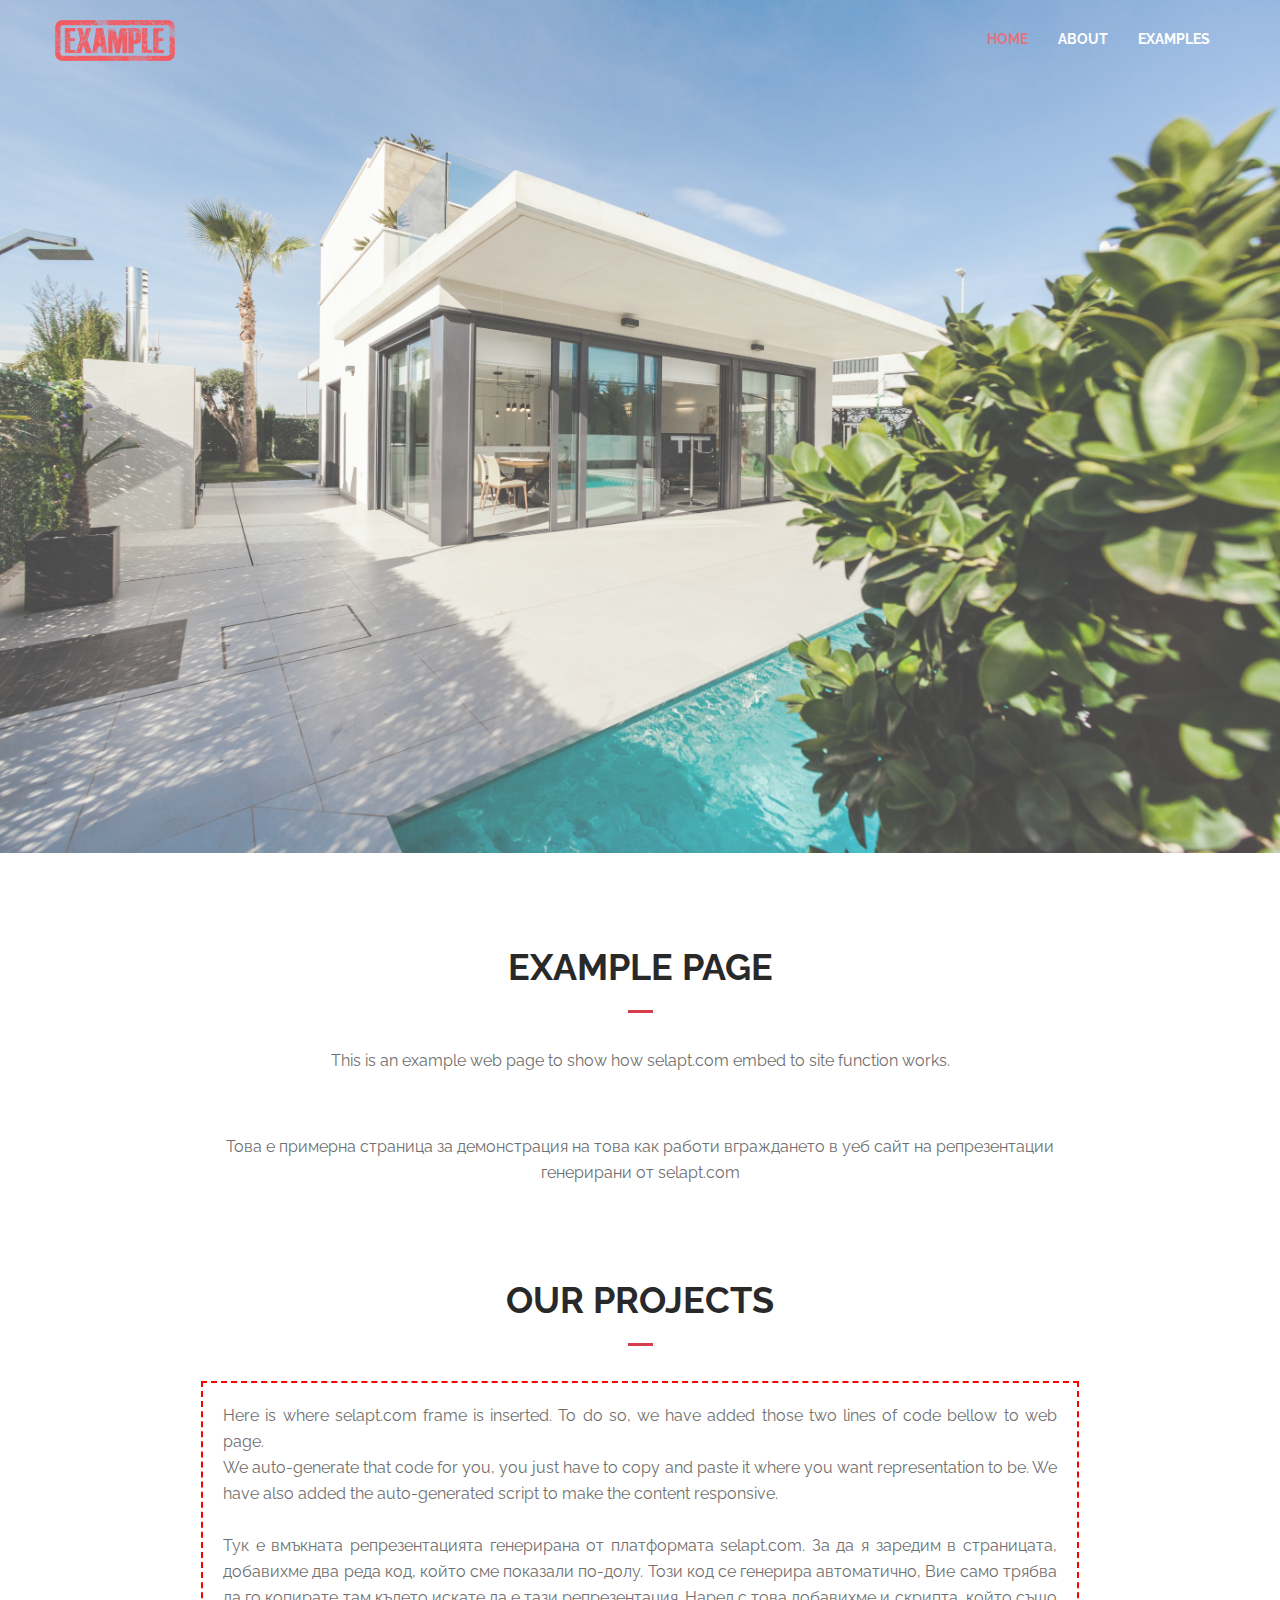
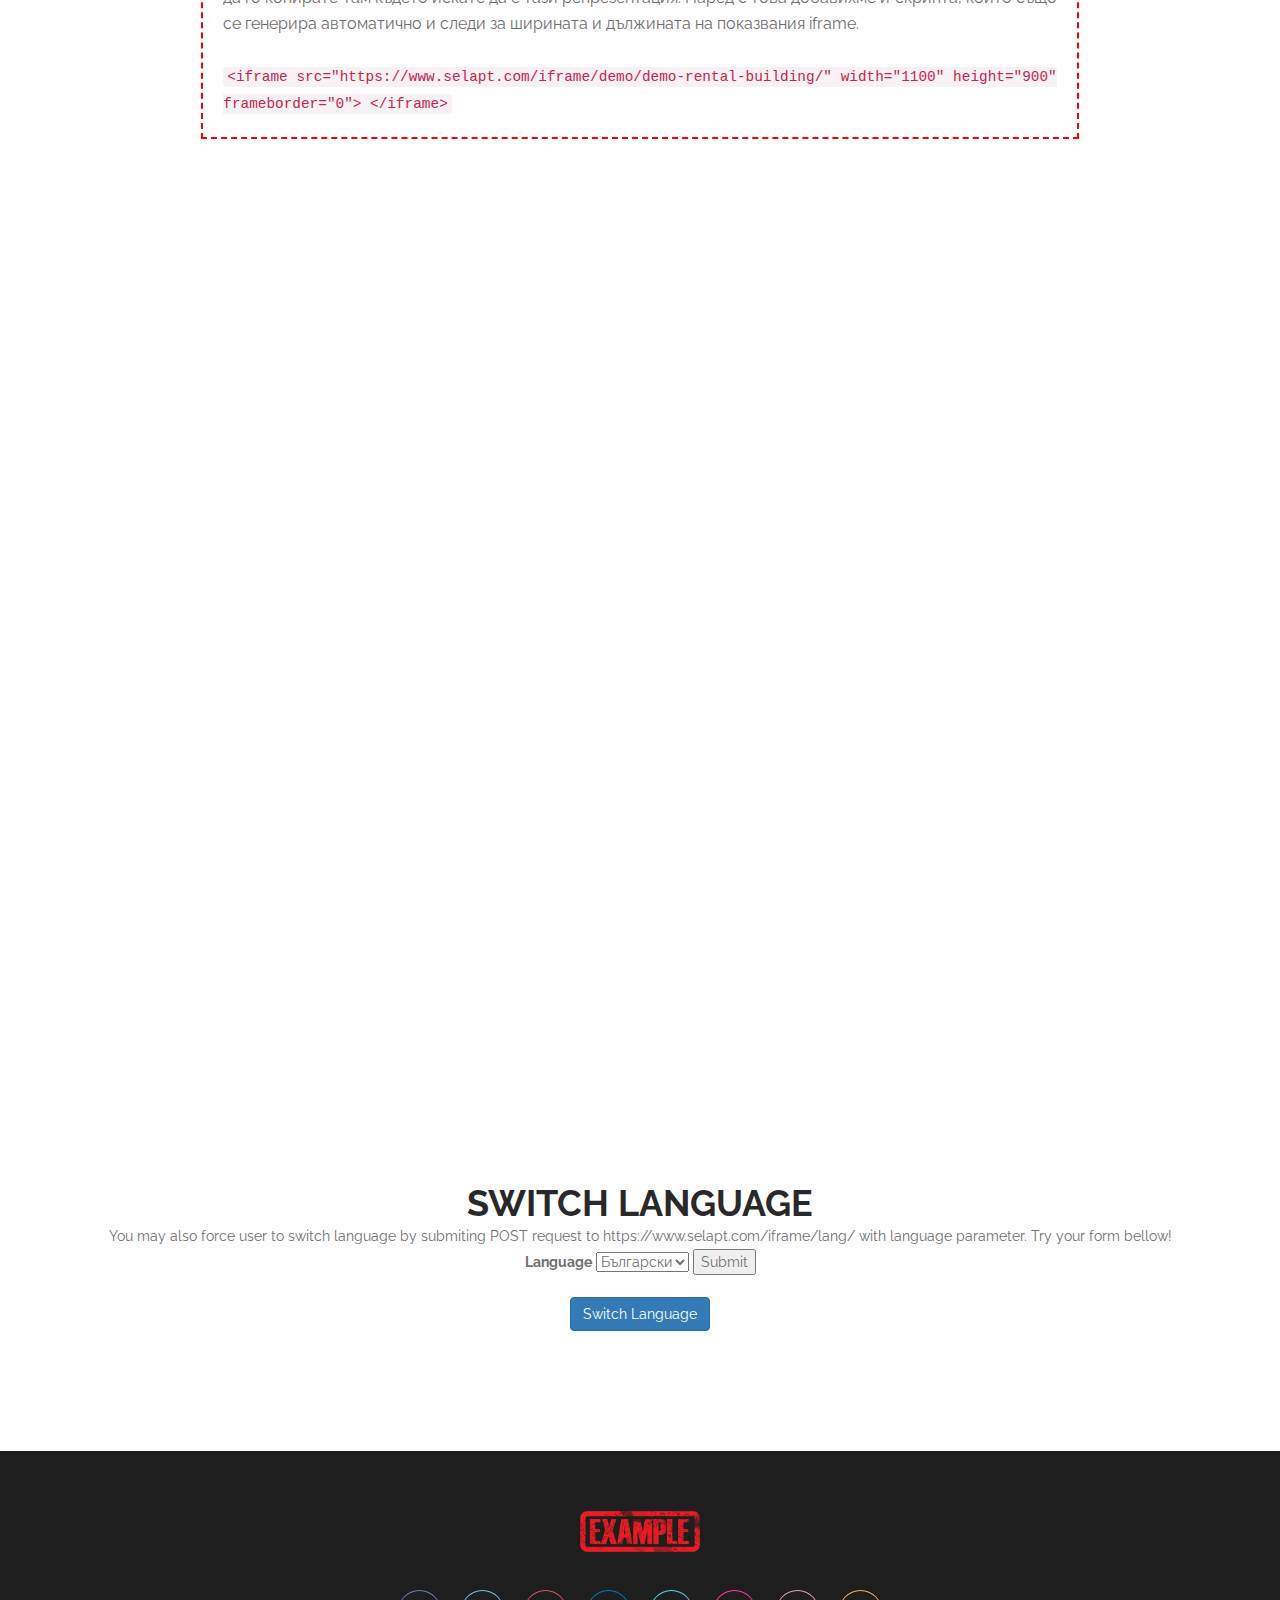
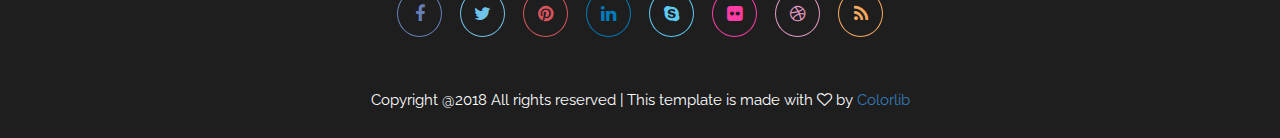
==== index_test.html @ 47a4f1bd "updates to scripts" ====
<!DOCTYPE html>
<html lang="en">

<head>
	<meta charset="UTF-8">
	<!-- For IE -->
	<meta http-equiv="X-UA-Compatible" content="IE=edge">

	<!-- For Resposive Device -->
	<meta name="viewport" content="width=device-width, initial-scale=1.0">

	<title>Web Page Example</title>

	<!-- Favicon -->
	<link rel="icon" type="image/png" sizes="56x56" href="images/fav-icon/icon.png">


	<!-- Main style sheet -->
	<link rel="stylesheet" type="text/css" href="css/style.css">
	<!-- responsive style sheet -->
	<link rel="stylesheet" type="text/css" href="css/responsive.css">
	<script src="https://cdnjs.cloudflare.com/ajax/libs/jquery/3.0.0/jquery.min.js"></script>




	<!-- Fix Internet Explorer ______________________________________-->

	<!--[if lt IE 9]>
			<script src="http://html5shiv.googlecode.com/svn/trunk/html5.js"></script>
			<script src="vendor/html5shiv.js"></script>
			<script src="vendor/respond.js"></script>
		<![endif]-->

</head>

<body>
	<div class="main-page-wrapper">



		<!-- 
			=============================================
				Theme Header
			============================================== 
			-->
		<header class="theme-main-header">
			<div class="container">
				<a href="index.html" class="logo float-left tran4s"><img src="images/logo/logo.png" alt="Logo"></a>

				<!-- ========================= Theme Feature Page Menu ======================= -->
				<nav class="navbar float-right theme-main-menu one-page-menu">
					<!-- Brand and toggle get grouped for better mobile display -->
					<div class="navbar-header">
						<button type="button" class="navbar-toggle collapsed" data-toggle="collapse"
							data-target="#navbar-collapse-1" aria-expanded="false">
							<span class="sr-only">Toggle navigation</span>
							Menu
							<i class="fa fa-bars" aria-hidden="true"></i>
						</button>
					</div>
					<!-- Collect the nav links, forms, and other content for toggling -->
					<div class="collapse navbar-collapse" id="navbar-collapse-1">
						<ul class="nav navbar-nav">
							<li class="active"><a href="#home">HOME</a></li>
							<li><a href="#about-us">ABOUT</a></li>
							<li><a href="#project-section">EXAMPLES</a></li>
						</ul>
					</div><!-- /.navbar-collapse -->
				</nav> <!-- /.theme-feature-menu -->
			</div>
		</header> <!-- /.theme-main-header -->


		<!--
			=====================================================
				Theme Main SLider
			=====================================================
			-->
		<div id="home" class="banner">
			<div class="rev_slider_wrapper">
				<!-- START REVOLUTION SLIDER 5.0.7 auto mode -->
				<div>
					<ul>
						<!-- SLIDE1  -->
						<li>
							<!-- MAIN IMAGE -->
							<img src="images/home/hero_background.jpg">
							<!-- LAYERS -->
						</li>
					</ul>
				</div>
			</div><!-- END REVOLUTION SLIDER -->
		</div> <!--  /#banner -->



		<!--
			=====================================================
				About us Section
			=====================================================
			-->
		<section id="about-us">
			<div class="container">
				<div class="theme-title">
					<h2>EXAMPLE PAGE</h2>
					<p>
						This is an example web page to show how selapt.com embed to site function works.
					</p>
					<p>
						Това е примерна страница за демонстрация на това как работи вграждането в уеб сайт на
						репрезентации генерирани от selapt.com
					</p>

				</div> <!-- /.theme-title -->


				<!--
			=====================================================
				Project Section
			=====================================================
			-->
				<div id="project-section">
					<div class="container">
						<div class="theme-title">
							<h2>OUR PROJECTS</h2>
							<p style="text-align: justify; border: 2px dashed red; padding: 20px;">
								Here is where selapt.com frame is inserted. To do so, we have added those two lines of
								code
								bellow to web page.<br>
								We auto-generate that code for you, you just have to copy and paste it where you want
								representation to be.
								We have also added the auto-generated script to make the content responsive.
								<br>
								<br>
								Тук е вмъкната репрезентацията генерирана от платформата selapt.com. За да я заредим в
								страницата, добавихме два реда код, който сме показали по-долу. Този код се генерира
								автоматично, Вие само трябва да го копирате там където искате да е тази репрезентация.
								Наред с това добавихме и скрипта, който също се генерира автоматично и следи за ширината
								и дължината на показвания iframe.
								<br>
								<br>
								<code>
									&lt;iframe src="https://www.selapt.com/iframe/demo/demo-rental-building/" width="1100" height="900"
									frameborder="0"&gt;														
								&lt;/iframe&gt;
								</code>


							</p>
						</div> <!-- /.theme-title -->
						<br>

						<iframe src="http://127.0.0.1:8000/iframe/selapt2/testova-na-selapt2/" width="1300" height="900"
							frameborder="0" id="selapt-iframe-1">
							<p>Your browser does not support iframes.</p>
						</iframe>

						<script type="text/javascript">
							let iFrame1 = document.getElementById('selapt-iframe-1');
							let eventMethod1 = window.addEventListener ? "addEventListener" : "attachEvent";
							let eventer1 = window[eventMethod1];
							let messageEvent1 = eventMethod1 == "attachEvent" ? "onmessage" : "message";
							eventer1(messageEvent1, function (e) {
								let height1 = parseInt(e.data) + 50;
								if (isNaN(height1)) {
									iFrame1.height = "900px";
								}
								else {
									iFrame1.height = height1 + 'px';
								}
							}, false);
							let width1 = window.innerWidth;
							if (width1 < 1100) {
								iFrame1.width = (parseInt(width1) - 20) + 'px';
							}
						</script>



						<br><br><br><br><br>
						<div class="text-center">
							<br><br>
							<h2>Switch Language</h2>
							<p>
								You may also force user to switch language by submiting POST request to
								https://www.selapt.com/iframe/lang/ with language parameter.
								Try your form bellow!
							</p>
							<form action="https://sandbox.selapt.com/iframe/lang-redirect/" method="POST">
								<label>Language</label>
								<select name="language">
									<option value="bg">Български</option>
									<option value="en">English</option>
								</select>
								<input type="submit">
							</form>
						</div>
						<br>
						<div class="text-center">
							<a href='./switch_lang.html' class="btn btn-primary text-center" target="_blank">Switch
								Language</a>
						</div>

					</div> <!-- /.project-gallery -->
				</div> <!-- /.container -->
			</div> <!-- /#project-section -->
			<br>



			<!--
			=====================================================
				Footer
			=====================================================
			-->
			<footer>
				<div class="container">
					<a href="index.html" class="logo"><img src="images/logo/logo.png" alt="Logo"></a>

					<ul>
						<li><a href="#" class="tran3s round-border"><i class="fa fa-facebook"
									aria-hidden="true"></i></a>
						</li>
						<li><a href="#" class="tran3s round-border"><i class="fa fa-twitter" aria-hidden="true"></i></a>
						</li>
						<li><a href="#" class="tran3s round-border"><i class="fa fa-pinterest"
									aria-hidden="true"></i></a>
						</li>
						<li><a href="#" class="tran3s round-border"><i class="fa fa-linkedin"
									aria-hidden="true"></i></a>
						</li>
						<li><a href="#" class="tran3s round-border"><i class="fa fa-skype" aria-hidden="true"></i></a>
						</li>
						<li><a href="#" class="tran3s round-border"><i class="fa fa-flickr" aria-hidden="true"></i></a>
						</li>
						<li><a href="#" class="tran3s round-border"><i class="fa fa-dribbble"
									aria-hidden="true"></i></a>
						</li>
						<li><a href="#" class="tran3s round-border"><i class="fa fa-rss" aria-hidden="true"></i></a>
						</li>
					</ul>
					<p>Copyright @2018 All rights reserved | This template is made with <i class="fa fa-heart-o"
							aria-hidden="true"></i> by <a href="https://colorlib.com" target="_blank">Colorlib</a></p>
				</div>
			</footer>




			<!-- =============================================
				Loading Transition
			============================================== -->
			<div id="loader-wrapper">
				<div id="preloader_1">
					<span></span>
					<span></span>
					<span></span>
					<span></span>
					<span></span>
				</div>
			</div>


			<!-- Scroll Top Button -->
			<button class="scroll-top tran3s p-color-bg">
				<i class="fa fa-long-arrow-up" aria-hidden="true"></i>
			</button>




			<!-- Js File_________________________________ -->



			<!-- Bootstrap JS -->
			<script type="text/javascript" src="vendor/bootstrap/bootstrap.min.js"></script>

			<!-- Vendor js _________ -->

			<!-- revolution -->
			<script src="vendor/revolution/jquery.themepunch.tools.min.js"></script>
			<script src="vendor/revolution/jquery.themepunch.revolution.min.js"></script>
			<script type="text/javascript" src="vendor/revolution/revolution.extension.slideanims.min.js"></script>
			<script type="text/javascript" src="vendor/revolution/revolution.extension.layeranimation.min.js"></script>
			<script type="text/javascript" src="vendor/revolution/revolution.extension.navigation.min.js"></script>
			<script type="text/javascript" src="vendor/revolution/revolution.extension.kenburn.min.js"></script>
			<script type="text/javascript" src="vendor/revolution/revolution.extension.actions.min.js"></script>
			<script type="text/javascript" src="vendor/revolution/revolution.extension.video.min.js"></script>
			<!-- owl.carousel -->
			<script type="text/javascript" src="vendor/owl-carousel/owl.carousel.min.js"></script>
			<!-- mixitUp -->
			<script type="text/javascript" src="vendor/jquery.mixitup.min.js"></script>
			<!-- Progress Bar js -->
			<script type="text/javascript" src="vendor/skills-master/jquery.skills.js"></script>
			<!-- Validation -->
			<script type="text/javascript" src="vendor/contact-form/validate.js"></script>
			<script type="text/javascript" src="vendor/contact-form/jquery.form.js"></script>


			<!-- Theme js -->
			<script type="text/javascript" src="js/theme.js"></script>
			<script type="text/javascript" src="js/map-script.js"></script>

	</div> <!-- /.main-page-wrapper -->
</body>

</html>
---- css/style.css ----
/* CSS Document */

/* 
    Created on : 1/15/2017. 
    Theme Name : BizPro.
    Description: BizPro- Responsive html5 template.
    Version    : 1.1.
    Author     : @SRThemes.
   
*/

/* ------------------------------------------ */
/*             TABLE OF CONTENTS
/* ------------------------------------------ */
/*   01 - Loading Transition  */
/*   02 - Click To Top  */
/*   03 - Global Settings */
/*   04 - Theme Header */
/*   05 - Theme Main Banner */
/*   06 - About section */
/*   07 - Service section  */
/*   08 - Project section  */
/*   09 - Page Middle Banner  */
/*   10 - Team Section  */
/*   11 - Skill Section  */
/*   12 - Our Client  */
/*   13 - Pricing Section  */
/*   14 - Blog Section  */
/*   15 - Partner Section  */
/*   16 - Contact Section  */
/*   17 - Footer */
/*   18 - Inner Page Banner  */
/*   19 - Blog Aside bar */
/*   20 - Blog Details Post */



/**
* Importing necessary  Styles.
**/

@import url('https://fonts.googleapis.com/css?family=Raleway:400,500,700');
/*----bootstrap css ----- */
@import url('../vendor/bootstrap/bootstrap.css');
/*----font awesome -------*/
@import url('../fonts/font-awesome/css/font-awesome.min.css');
/*----revolution-slider---*/
@import url('../vendor/revolution/settings.css');
@import url('../vendor/revolution/layers.css');
@import url('../vendor/revolution/navigation.css');
/*----owl-carousel css----*/
@import url('../vendor/owl-carousel/owl.carousel.css');
@import url('../vendor/owl-carousel/owl.theme.css');
/*-------- animated css ------*/
@import url('../vendor/WOW-master/css/libs/animate.css');
/*---- Progress bar css----*/
@import url('../vendor/skills-master/source/habilidades.css');
/*-------- hover css ------*/
@import url('../vendor/hover.css');
/*----calendar css--------*/
@import url('../vendor/monthly-master/css/monthly.css');


/*** 

====================================================================
  Loading Transition
====================================================================

 ***/
#loader-wrapper {
  position: fixed;
  top: 0;
  left: 0;
  width: 100%;
  height: 100%;
  z-index: 99999;
  background: #fff;
  overflow: hidden;
}
#preloader_1{
  position: absolute;
  left: 50%;
  margin-left: -25px;
  top: 50%;
  transform: translateY(-50%);
}
#preloader_1 span{
  display:block;
  bottom:0px;
  width: 6px;
  height: 5px;
  background:#e04f5d; 
  position:absolute;
  animation: preloader_1 1.5s  infinite ease-in-out;
}
 
#preloader_1 span:nth-child(2){
left:11px;
animation-delay: .2s;
 
}
#preloader_1 span:nth-child(3){
left:22px;
animation-delay: .4s;
}
#preloader_1 span:nth-child(4){
left:33px;
animation-delay: .6s;
}
#preloader_1 span:nth-child(5){
left:44px;
animation-delay: .8s;
}
@keyframes preloader_1 {
    0% {height:5px;transform:translateY(0px);background:#e62d3f;}
    25% {height:30px;transform:translateY(15px);background:#e62d3f;}
    50% {height:5px;transform:translateY(0px);background:#ee2438;}
    100% {height:5px;transform:translateY(0px);background:#ee2438;}
}


/*** 

====================================================================
  Click To Top
====================================================================

 ***/
.scroll-top {
  width:45px;
  height:45px;
  position: fixed;
  bottom: 52px;
  right: 80px;
  z-index: 9999;
  text-align: center;
  color:#fff;
  font-size: 20px;
  display: none;
}
.scroll-top:after {
  position: absolute;
  z-index: -1;
  content: '';
  top: 100%;
  left: 5%;
  height: 10px;
  width: 90%;
  opacity: 1;
  background: -webkit-radial-gradient(center, ellipse, rgba(0, 0, 0, 0.25) 0%, rgba(0, 0, 0, 0) 80%);
  background: radial-gradient(ellipse at center, rgba(0, 0, 0, 0.25) 0%, rgba(0, 0, 0, 0) 80%);
}
/*** 

====================================================================
  Global Settings
====================================================================

 ***/

 @font-face {
  font-family: 'font-awesome';
  src: url('../fonts/font-awesome/fonts/fontawesome-webfont.ttf');
  src: url('../fonts/font-awesome/fonts/fontawesome-webfont.eot'), /* IE9 Compat Modes */
       url('../fonts/font-awesome/fonts/fontawesome-webfont.woff2') format('woff2'), /* Super Modern Browsers */
       url('../fonts/font-awesome/fonts/fontawesome-webfont.woff') format('woff'), /* Pretty Modern Browsers */
       url('../fonts/font-awesome/fonts/fontawesome-webfont.svg') format('svg'); /* Legacy iOS */
 }
 body {
  font-family: 'Raleway', sans-serif;
  font-weight: normal;
  color:#6f6f6f;
  font-size: 14px;
  position: relative;
 }
.main-page-wrapper {
  overflow-x:hidden;
}
 h1,h2,h3,h4,h5,h6,p,ul { margin:0;padding: 0;}
 h1,h2,h3,h4,h5,h6 {color:#292929; text-transform: uppercase;font-weight: 700;}
 h1 {font-size: 48px;}
 h2 {font-size: 36px;}
 h3 {font-size: 28px;}
 h4 {font-size: 24px;}
 h5 {font-size: 22px;}
 h6 {font-size: 18px;}
 p {line-height: 26px;}
 ul {list-style-type: none;}
 a {text-decoration: none; display: inline-block;}
 a:hover,a:focus,a:visited {text-decoration: none; outline: none;}
 img {max-width: 100%; display: block;}

 button {border:none;outline: none;box-shadow: none;display: block; padding: 0;}
 input,textarea {outline: none; box-shadow: none;-webkit-transition: all 0.3s ease-in-out;-o-transition: all 0.3s ease-in-out;transition: all 0.3s ease-in-out;}


.clear-fix { clear:both;}
.clear-fix:after {
  display: table;
  content: '';
  clear: both;
 }
.tran3s,.theme-main-menu .navbar-nav>li a,#project-section .project-gallery .single-img .opacity,
#team-section .team-member-wrapper .single-team-member .member-name h6,
#team-section .team-member-wrapper .single-team-member .member-name p,
#team-section .team-member-wrapper .single-team-member .member-name ul,
#our-client .owl-theme .owl-dots .owl-dot span {
  -webkit-transition: all .3s ease-in-out;
     -moz-transition: all .3s ease-in-out;
      -ms-transition: all .3s ease-in-out;
       -o-transition: all .3s ease-in-out;
          transition: all .3s ease-in-out;
 }
.tran4s,#service-section .single-service-content p,#project-section .project-gallery .single-img .opacity ul,
#project-section .project-gallery .single-img .opacity h6 a {
  -webkit-transition: all .4s ease-in-out;
     -moz-transition: all .4s ease-in-out;
      -ms-transition: all .4s ease-in-out;
       -o-transition: all .4s ease-in-out;
          transition: all .4s ease-in-out;
 }
.float-left {float:left;}
.float-right {float:right;}
.round-border {
  border-radius: 50%;
  -moz-border-radius: 50%;
  -webkit-border-radius: 50%;
  -o-border-radius: 50%;
  -ms-border-radius: 50%;
}
.theme-title {
  text-align: center;
  margin: 95px 0 0 0;
}
.theme-title h2 {
  position: relative;
}
.theme-title h2:before {
  content: '';
  width: 25px;
  height: 3px;
  position: absolute;
  bottom: -25px;
  left: 50%;
  margin-left: -12px;
}
.theme-title p {
  font-size: 16px;
  width: 75%;
  margin: 60px auto 0 auto;
}
.p-color,.theme-main-menu .navbar-nav>li.active>a,
.theme-main-menu .navbar-nav>li>a:hover,#about-us .single-about-content:hover h5 a,
#service-section .single-service-content:hover .icon-heading .icon,
#service-section .single-service-content:hover .icon-heading h6 a,
#pricing-section .single-price-table a:hover,#blog-section .single-news-item .img a,
#blog-section .single-news-item:hover .post p a,#blog-section .single-news-item .post h6:hover a,
#contact-section .contact-address-content .left-side ul li:hover .icon,
#contact-section .send-message form button:hover,.inner-page-banner .opacity ul li:last-child,
.blog-details-page aside .sidebar-news-list ul li a i,.monthly-header-title,
.blog-details-page aside .sidebar-news-list ul li a:hover,.blog-details-page aside .sidebar-archives ul li a i,
.blog-details-page aside .sidebar-archives ul li a:hover,.blog-details-page aside .sidebar-archives ul li a.active,
.blog-details-page aside .sidebar-news-list ul li a.active,.recent-single-post .post a:hover,
.sidebar-tags ul li a:hover,.blog-details-post-wrapper .list-img-wrapper ul li a i,
.blog-details-post-wrapper .list-img-wrapper ul li a:hover,.blog-details-post-wrapper .post-comment form button:hover,
.blog-details-post-wrapper .post-share-area .share li a:hover,.theme-main-menu.navbar .nav>li ul li a:hover,
.blog-details-post-wrapper .post-share-area .share li a.active {
  color:#d73e4d;
}
.p-color-bg,.theme-title h2:before,#about-us .single-about-content:hover .icon,
#skill-section .codeconSkillbar .skillBar,#our-client .owl-theme .owl-dots .owl-dot.active span,
#our-client .owl-theme .owl-dots .owl-dot:hover span,
.blog-details-post-wrapper .comment-area .single-comment .comment button:hover {
  background: #d73e4d;
}
.banner .project-button,#about-us .icon,#about-us .single-about-content a.more,
#service-section .single-service-content:hover,#project-section .project-menu ul li.active,
#project-section .project-menu ul li:hover,.page-middle-banner .opacity a,
#team-section .team-member-wrapper .single-team-member .img .opacity h4,#pricing-section .single-price-table a,
#our-client .owl-theme .owl-dots .owl-dot.active span, #our-client .owl-theme .owl-dots .owl-dot:hover span,
#contact-section .contact-address-content .left-side ul li .icon,#contact-section .send-message form button,
.sidebar-tags ul li a:hover,.blog-details-post-wrapper .post-comment form button,
.blog-details-post-wrapper .post-comment textarea:focus,.blog-details-post-wrapper .post-comment input:focus {
  border-color:#d73e4d;
  border-style: solid;
}
/*** 

====================================================================
  Theme Header
====================================================================

 ***/
.theme-main-header {
  position: absolute;
  top:0;
  left:0;
  right: 0;
  z-index: 999;
  padding-top: 20px;
}
.theme-main-menu .navbar-nav>li>a {
  text-transform: uppercase;
  color:#fff;
  font-weight: 700;
  background: transparent;
  padding: 9px 15px;
} 
.theme-main-menu .navbar-nav>li:last-child>a {
  padding-right: 0;
}
.theme-main-menu.navbar {
  border:none;
  margin: 0;
}

.theme-main-menu.navbar .nav>li ul.sub-menu {
  position: absolute;
  background: #1e1e1e;
  width:150px;
  top:120%;
  top:calc(100% + 60px);
  left:0;
  opacity: 0;
  visibility: hidden;
  text-align: left;
  -webkit-transition: all .5s ease-in-out;
     -moz-transition: all .5s ease-in-out;
      -ms-transition: all .5s ease-in-out;
       -o-transition: all .5s ease-in-out;
          transition: all .5s ease-in-out;
  -webkit-box-shadow: 0px 13px 25px -12px rgba(0,0,0,0.15);
  -moz-box-shadow: 0px 13px 25px -12px rgba(0,0,0,0.15);
  box-shadow: 0px 13px 25px -12px rgba(0,0,0,0.15);
}
.theme-main-menu.navbar .nav>li ul li a {
  line-height: 40px;
  color:#fff;
  font-weight: 700;
  padding: 0 0 0 15px;
  display: block;
}
.theme-main-menu.navbar .nav>li ul li:last-child a {
  border:none;
}
.theme-main-menu.navbar .nav>li:hover ul.sub-menu {
  top:100%;
  opacity: 1;
  visibility: visible;
}
.theme-main-menu .navbar-toggle {
  margin: 0;
  border-radius: 0;
  color:#fff;
  padding-right: 15px;
}
.theme-main-menu .navbar-toggle .fa {
  font-size: 18px;
  vertical-align: middle;
  margin-left: 5px;
}
.theme-main-menu .navbar-nav {
  margin: 0;
}
.theme-main-header li.dropdown-holder .fa {
  position: absolute;
  top:0;
  right: 0;
  text-align: center;
  width: 45px;
  color:#fff;
  font-size: 18px;
  display: none;
  cursor: pointer;
  line-height: 44px;
}
/*** 

====================================================================
  Sticky Menu
====================================================================

 ***/
@keyframes menu_sticky {
  0%   {margin-top:-120px;opacity: 0;}
  50%  {margin-top: -64px;opacity: 0;}
  100% {margin-top: 0;opacity: 1;}
}
.theme-main-header.fixed {
  position: fixed;
  width:100%;
  top:0;
  left:0;
  z-index: 9999;
  background: rgba(0,0,0,0.5);
  margin:0;
  animation-name: menu_sticky;
  animation-duration: 0.70s;
  animation-timing-function: ease-in-out;
}
.theme-main-header.fixed .logo {
  margin-top: -8px;
}
/*** 

====================================================================
  Theme Main Banner
====================================================================

 ***/
.rev_slider_wrapper {
  background: #000;
}
.banner h1,.banner h6,.banner .project-button {
  color:#fff;
}
.banner h6 {
  font-weight: 500;
}
.banner .project-button {
  width: 170px;
  line-height: 50px;
  text-align: center;
  border-width: 1px;
  text-transform: uppercase;
}
/*** 

====================================================================
  About section
====================================================================

 ***/
#about-us .single-about-content {
  text-align: center;
  margin-top: 55px;
  margin-bottom: 100px;
}
#about-us .icon {
  width: 130px;
  height: 130px;
  margin: 0 auto;
  line-height: 130px;
  border-width: 2px;
  font-size: 36px;
  color:#292929;
}
#about-us h5 a {
  color:#292929;
  margin: 35px 0 20px 0;
}
#about-us .single-about-content a.more {
  width: 130px;
  line-height: 45px;
  color:#292929;
  border-width: 1px;
  margin-top:22px;
}
#about-us .single-about-content a.more:hover,
#about-us .single-about-content:hover .icon {
  color:#fff;
}
/*** 

====================================================================
  Service section
====================================================================

 ***/
#service-section {
  background: #232a34;
  padding-bottom: 80px;
}
#service-section .theme-title h2,
#service-section .theme-title p {
  color:#fff;
}
#service-section .row {
  margin: 50px 0 0 0;
}
#service-section .row [class*="col-"] {
  padding-top: 25px;
}
#service-section .single-service-content {
  border:1px solid #808489;
  text-align: center;
  margin-bottom: 20px;
  padding: 118px 23px 65px 23px;
  overflow: hidden;
}
#service-section .single-service-content p {
  -webkit-transition-delay: 0.3s; /* Safari */
  transition-delay: 0.3s;
  opacity: 0;
  -webkit-transform: translate3D(0,200px,0);
     -moz-transform: translate3D(0,200px,0);
      -ms-transform: translate3D(0,200px,0);
       -o-transform: translate3D(0,200px,0);
          transform: translate3D(0,200px,0);
}
#service-section .single-service-content .icon-heading {
  position: absolute;
  width: 100%;
  left:0;
  right: 0;
  top:120px;
}
#service-section .single-service-content .icon-heading .icon {
  font-size: 48px;
  color:#808489;
  width: 80px;
  margin: 0 auto;
  background: #232a34;
}
#service-section .single-service-content .icon-heading a {
  color:#808489;
  text-transform: capitalize;
  margin-top: 33px;
}
#service-section .single-service-content:hover .icon-heading {
  top:-10px;
}
#service-section .single-service-content:hover p {
  opacity: 1;
  color: #fff;
  -webkit-transform: translate3D(0,0,0);
     -moz-transform: translate3D(0,0,0);
      -ms-transform: translate3D(0,0,0);
       -o-transform: translate3D(0,0,0);
          transform: translate3D(0,0,0);
}
/*** 

====================================================================
  Project section
====================================================================

 ***/
#project-section .project-menu ul {
  text-align: center;
  margin-top: 34px;
  margin-bottom: 60px;
}
#project-section .project-menu ul li {
  display: inline-block;
  cursor: pointer;
  font-size: 16px;
  font-weight: 700;
  color:#292929;
  padding: 0 8px;
  border-width: 0;
  border-bottom-width:1px;
  border-color: transparent;
  margin: 15px 10px 0 10px;
  padding-bottom: 10px;
} 
#project-section .project-gallery .grid-item {
  width: 33.33333333333%;
  padding: 0 15px;
  margin-bottom: 32px;
  float:left;
  display: none;
}
#project-section .project-gallery .single-img {
  position: relative;
  overflow: hidden;
}
#project-section .project-gallery .single-img .opacity {
  position: absolute;
  top:0;
  left:0;
  right: 0;
  bottom: 0;
  background: rgba(215,67,77,0.9);
  opacity: 0;
  -webkit-transform: scale(0.2);
     -moz-transform: scale(0.2);
      -ms-transform: scale(0.2);
       -o-transform: scale(0.2);
          transform: scale(0.2);
}
#project-section .project-gallery .single-img .opacity .border-shape {
  position: absolute;
  top:20px;
  left:20px;
  right: 20px;
  bottom: 20px;
  border: 1px solid #fff;
  text-align: center;
}
#project-section .project-gallery .single-img .opacity h6 a {
  color:#fff;
}
#project-section .project-gallery .single-img .opacity ul li {
  display: inline-block;
  color: #fff;
  margin-top: 8px;
}
#project-section .project-gallery .single-img .opacity .border-shape>div {
  display: table;
  width: 100%;
  height: 100%;
}
#project-section .project-gallery .single-img .opacity .border-shape>div>div {
  display: table-cell;
  vertical-align: middle;
}
#project-section .project-gallery .single-img .opacity h6 a {
  -webkit-transform: translate3D(0,-100px,0);
     -moz-transform: translate3D(0,-100px,0);
      -ms-transform: translate3D(0,-100px,0);
       -o-transform: translate3D(0,-100px,0);
          transform: translate3D(0,-100px,0);
}
#project-section .project-gallery .single-img .opacity ul {
  -webkit-transform: translate3D(0,100px,0);
     -moz-transform: translate3D(0,100px,0);
      -ms-transform: translate3D(0,100px,0);
       -o-transform: translate3D(0,100px,0);
          transform: translate3D(0,100px,0);
}
#project-section .project-gallery .single-img .opacity ul,
#project-section .project-gallery .single-img .opacity h6 a {
  opacity: 0;
  -webkit-transition-delay: 0.3s; /* Safari */
  transition-delay: 0.3s;
}
#project-section .project-gallery .single-img:hover .opacity {
  opacity: 1;
  -webkit-transform: scale(1);
     -moz-transform: scale(1);
      -ms-transform: scale(1);
       -o-transform: scale(1);
          transform: scale(1);
}
#project-section .project-gallery .single-img img,
#team-section .team-member-wrapper .single-team-member .img img,
#skill-section .img img,#blog-section .single-news-item .img img {
  -webkit-transition: all .6s ease-in-out;
     -moz-transition: all .6s ease-in-out;
      -ms-transition: all .6s ease-in-out;
       -o-transition: all .6s ease-in-out;
          transition: all .6s ease-in-out;
}
#project-section .project-gallery .single-img:hover img,
#team-section .team-member-wrapper .single-team-member:hover .img img,
#skill-section:hover .img img,#blog-section .single-news-item:hover .img img {
  -webkit-transform: scale3d(1.15,1.15,1);
     -moz-transform: scale3d(1.15,1.15,1);
      -ms-transform: scale3d(1.15,1.15,1);
       -o-transform: scale3d(1.15,1.15,1);
          transform: scale3d(1.15,1.15,1);
}
#project-section .project-gallery .single-img:hover .opacity ul,
#project-section .project-gallery .single-img:hover .opacity h6 a {
  opacity: 1;
  -webkit-transform: translate3D(0,0,0);
     -moz-transform: translate3D(0,0,0);
      -ms-transform: translate3D(0,0,0);
       -o-transform: translate3D(0,0,0);
          transform: translate3D(0,0,0);
}

/*** 

====================================================================
  Page Middle Banner
====================================================================

 ***/
.page-middle-banner {
  background: url(../images/home/1.jpg) no-repeat center;
  background-size: cover;
  background-attachment: fixed;
  margin-top: 70px;
}
.page-middle-banner .opacity {
  background: rgba(0,0,0,0.8);
  text-align: center;
  padding: 134px 0 137px 0;
}
.page-middle-banner .opacity h3 {
  color: #fff;
  margin-bottom: 25px;
}
.page-middle-banner .opacity a {
  width: 200px;
  line-height: 45px;
  color:#fff;
  text-transform: uppercase;
  font-weight: 700;
  border-width:1px;
}
/*** 

====================================================================
  Team Section
====================================================================

 ***/
#team-section .team-member-wrapper {
  margin: 60px 0 0 0;
}
#team-section .team-member-wrapper .float-left {
  width: 33.333333333%;
  padding: 0 15px;
  overflow: hidden;
  margin-bottom: 30px;
}
#team-section .team-member-wrapper .single-team-member,
#team-section .team-member-wrapper .single-team-member .img {
  overflow: hidden;
  position: relative;
  text-align: center;
}
#team-section .team-member-wrapper .single-team-member .img .opacity {
  position: absolute;
  top:0;
  left:0;
  right: 0;
  bottom: 0;
  background: rgba(230,230,230,0.9);
  padding: 55px 0 20px 0;
  opacity: 0;
  -webkit-transform: scale(1,0);
     -moz-transform: scale(1,0);
      -ms-transform: scale(1,0);
       -o-transform: scale(1,0);
          transform: scale(1,0);
  -ms-transform-origin: 0% 0%; /* IE 9 */
  -webkit-transform-origin: 0% 0%; /* Chrome, Safari, Opera */
  transform-origin: 0% 0%;
}
#team-section .team-member-wrapper .single-team-member .img .opacity h4,
#team-section .team-member-wrapper .single-team-member .img .opacity span {
  color:#696f78;
  text-transform: capitalize;
}
#team-section .team-member-wrapper .single-team-member .img .opacity h4 {
  line-height: 40px;
  padding: 0 18px;
  border-width: 1px;
  display: inline-block;
}
#team-section .team-member-wrapper .single-team-member .img .opacity span {
  font-weight: 700;
  font-size: 18px;
  display: block;
  margin: 22px 0 15px 0;
}
#team-section .team-member-wrapper .single-team-member .img .opacity p {
  color: #373a3f;
  padding: 0 40px;
}
#team-section .team-member-wrapper .single-team-member .img .opacity h4,
#team-section .team-member-wrapper .single-team-member .img .opacity span,
#team-section .team-member-wrapper .single-team-member .img .opacity p {
  opacity: 0;
  -webkit-transition-delay: 0.2s; /* Safari */
  transition-delay: 0.2s;
}
#team-section .team-member-wrapper .single-team-member:hover .img .opacity {
  opacity: 1;
  -webkit-transform: scale(1);
     -moz-transform: scale(1);
      -ms-transform: scale(1);
       -o-transform: scale(1);
          transform: scale(1);
}
#team-section .team-member-wrapper .single-team-member:hover .img .opacity h4,
#team-section .team-member-wrapper .single-team-member:hover .img .opacity span,
#team-section .team-member-wrapper .single-team-member:hover .img .opacity p {
  opacity: 1;
}
#team-section .team-member-wrapper .single-team-member .member-name {
  background: #e6e6e6;
  overflow: hidden;
  position: relative;
  min-height: 70px;
}
#team-section .team-member-wrapper .single-team-member .member-name h6 {
  text-transform: capitalize;
  color:#696f78;
  margin-top: 12px;
}
#team-section .team-member-wrapper .single-team-member .member-name p {
  color:#373a3f;
  margin: 5px 0 8px 0;
}
#team-section .team-member-wrapper .single-team-member:hover .member-name h6,
#team-section .team-member-wrapper .single-team-member:hover .member-name p {
  visibility: hidden;
  -webkit-transform: translate3D(0,-100px,0);
     -moz-transform: translate3D(0,-100px,0);
      -ms-transform: translate3D(0,-100px,0);
       -o-transform: translate3D(0,-100px,0);
          transform: translate3D(0,-100px,0);
}
#team-section .team-member-wrapper .single-team-member .member-name ul li {
  display: inline-block;
  margin-top: 13px;
}
#team-section .team-member-wrapper .single-team-member .member-name ul li a {
  width: 47px;
  line-height: 45px;
  font-size: 18px;
  margin: 0 7px;
  border:1px solid transparent;
}
#team-section .team-member-wrapper .single-team-member .member-name ul li:nth-child(1) a,
.blog-details-post-wrapper .post-share-area .share-icon li:nth-child(2) a {
  color: #677fb5;
  border-color:#677fb5;
}
#team-section .team-member-wrapper .single-team-member .member-name ul li:nth-child(2) a,
.blog-details-post-wrapper .post-share-area .share-icon li:nth-child(3) a {
  color: #70c2e9;
  border-color:#70c2e9;
}
#team-section .team-member-wrapper .single-team-member .member-name ul li:nth-child(3) a,
.blog-details-post-wrapper .post-share-area .share-icon li:nth-child(4) a {
  color: #d8545d;
  border-color:#d8545d;
}
#team-section .team-member-wrapper .single-team-member .member-name ul li:nth-child(4) a,
.blog-details-post-wrapper .post-share-area .share-icon li:nth-child(5) a {
  color: #007ab9;
  border-color:#007ab9;
}
#team-section .team-member-wrapper .single-team-member .member-name ul li:nth-child(1) a:hover,
.blog-details-post-wrapper .post-share-area .share-icon li:nth-child(2) a:hover {
  background: #677fb5;
}
#team-section .team-member-wrapper .single-team-member .member-name ul li:nth-child(2) a:hover,
.blog-details-post-wrapper .post-share-area .share-icon li:nth-child(3) a:hover {
  background: #70c2e9;
}
#team-section .team-member-wrapper .single-team-member .member-name ul li:nth-child(3) a:hover,
.blog-details-post-wrapper .post-share-area .share-icon li:nth-child(4) a:hover {
  background: #d8545d;
}
#team-section .team-member-wrapper .single-team-member .member-name ul li:nth-child(4) a:hover,
.blog-details-post-wrapper .post-share-area .share-icon li:nth-child(5) a:hover {
  background: #007ab9;
}
#team-section .team-member-wrapper .single-team-member .member-name ul li a:hover {
  color:#fff !important;
}
#team-section .team-member-wrapper .single-team-member .member-name ul {
  position: absolute;
  width: 100%;
  top:0;
  left: 0;
  -webkit-transform: translate3D(0,100px,0);
     -moz-transform: translate3D(0,100px,0);
      -ms-transform: translate3D(0,100px,0);
       -o-transform: translate3D(0,100px,0);
          transform: translate3D(0,100px,0);
}
#team-section .team-member-wrapper .single-team-member:hover .member-name ul {
  -webkit-transform: translate3D(0,0,0);
     -moz-transform: translate3D(0,0,0);
      -ms-transform: translate3D(0,0,0);
       -o-transform: translate3D(0,0,0);
          transform: translate3D(0,0,0);
}

/*** 

====================================================================
  Skill Section
====================================================================

 ***/
#skill-section {
  background: #232a34;
  margin-top: 70px;
}
#skill-section .img {
  overflow: hidden;
}
#skill-section:hover .img img {
  opacity: 0.6;
}
.habilidades_contenedor {
  width:100%;
  margin: 125px 0 0 0;
}
#skill-section .codeconSkillbar .codeconSkillArea {
  font-weight: 700;
  font-size: 15px;
  color:#fff;
  margin-bottom: 15px;
  float: none;
  margin: 0;
}
#skill-section .codeconSkillbar {
  box-shadow: none;
  height:30px;
  width:100%;
  background: #fff;
  border-radius: 0;
  overflow: visible;
  position: relative;
  margin: 0 0 38px 0;
}
#skill-section .codeconSkillbar .skill-text {
  position: absolute;
  top:-29px;
  left:0;
}
#skill-section .codeconSkillbar .skillBar {
  box-shadow: none;
  height: 100%;
}
#skill-section .codeconSkillbar .PercentText {
  font-size: 14px;
  font-weight: 700;
  color: #fff;
  position: absolute;
  top:-39px;
  left:98%;
  padding: 0;
  float:none;
}
/*** 

====================================================================
  Our Client
====================================================================

 ***/
#our-client .client-slider {
  text-align: center;
  margin:58px 0 50px 0;
}
#our-client .client-slider img {
  margin: 0 auto;
}
#our-client .client-slider p {
  font-size: 18px;
  line-height: 28px;
  color:#343434;
  width: 80%;
  margin: 33px auto 24px auto;
}
#our-client .client-slider h6 {
  text-transform: capitalize;
  margin-bottom: 45px;
}
#our-client .owl-theme .owl-dots .owl-dot span {
  width: 13px;
  height: 13px;
  background: #fff;
  border: 1px solid#9d9f9f;
  margin: 0 5px;
}
/*** 

====================================================================
  Pricing Section
====================================================================

 ***/
#pricing-section {
  padding: 100px 0 100px 0;
  background: #f3f3f3;
  margin-top: 45px;
}
#pricing-section .single-price-table {
  display: block;
  background: #fff;
  border:1px solid #dfdfdf;
  text-align: center;
  padding: 28px 0 22px 0;
}
#pricing-section .single-price-table p {
  margin: 4px 0 20px 0;
}
#pricing-section .single-price-table strong {
  font-weight: 700;
  font-size: 24px;
  color:#fff;
  display: block;
  padding: 23px 0;
  margin-bottom: 30px;
}
#pricing-section .single-price-table strong span {
  font-size: 14px;
  vertical-align: middle;
}
#pricing-section .single-price-table strong.color1 {
  background: #d6973d;
}
#pricing-section .single-price-table strong.color2 {
  background: #375099;
}
#pricing-section .single-price-table strong.color3 {
  background: #179680;
}
#pricing-section .single-price-table ul li {
  line-height: 45px;
}
#pricing-section .single-price-table ul li:nth-child(odd) {
  background: #f7f8f4;
}
#pricing-section .single-price-table a {
  width: 150px;
  line-height: 48px;
  color:#fff;
  text-transform: uppercase;
  font-weight: 700;
  border-width: 1px;
  margin-top: 22px;
}
#pricing-section .single-price-table a:hover {
  background: #fff;
}
/*** 

====================================================================
  Blog Section
====================================================================

 ***/
#blog-section .single-news-item .img {
  overflow: hidden;
  position: relative;
}
#blog-section .single-news-item {
  margin-top: 55px;
}
#blog-section .single-news-item .img a {
  position: absolute;
  top:0;
  left:0;
  right: 0;
  bottom: 0;
  background: rgba(0,0,0,0.5);
  text-align: center;
  font-size: 28px;
  opacity: 0;
  visibility: hidden;
  border-radius: 50%;
  -webkit-transform: scale(0.2);
     -moz-transform: scale(0.2);
      -ms-transform: scale(0.2);
       -o-transform: scale(0.2);
          transform: scale(0.2);
}
#blog-section .single-news-item .img a i {
  position: relative;
  top:50%;
  display: block;
  margin-top: -14px;
}
#blog-section .single-news-item:hover .img a {
  opacity: 1;
  visibility: visible;
  border-radius: 0;
  -webkit-transform: scale(1);
     -moz-transform: scale(1);
      -ms-transform: scale(1);
       -o-transform: scale(1);
          transform: scale(1);
}
#blog-section .single-news-item .post h6 a {
  display: block;
  line-height: 26px;
  text-transform: none;
  color:#292929;
  margin: 40px 0 15px 0;
}
#blog-section .single-news-item .post>a {
  color: #292929;
  font-size: 15px;
  margin-bottom: 18px;
}
#blog-section .single-news-item .post p a {
  color: #292929;
}
/*** 

====================================================================
  Partner Section
====================================================================

 ***/
#partner-section {
  margin: 100px 0 0 0;
  background: #f9f9f9;
  padding: 50px 0;
}
#partner-section .item {
  border:1px solid #dfdfdf;
  height: 118px;
  padding-top: 22px;
}
#partner-section .item img {
  margin: 0 auto;
}
/*** 

====================================================================
  Contact Section
====================================================================

 ***/
#contact-section .contact-address-content h2 {
  margin: 95px 0 35px 0;
}
#contact-section .contact-address-content .left-side ul {
  margin-top: 70px;
}
#contact-section .contact-address-content .left-side ul li{
  position: relative;
  padding-left: 85px;
  margin-bottom: 50px;
}
#contact-section .contact-address-content .left-side ul li h6 {
  font-size: 14px;
  margin-bottom: 8px;
}
#contact-section .contact-address-content .left-side ul li .icon {
  width: 60px;
  height: 60px;
  border-width: 1px;
  position: absolute;
  left:0;
  top:-9px;
  text-align: center;
  line-height: 60px;
  color: #fff;
  font-size: 30px;
}
#contact-section .contact-address-content .left-side ul li:hover .icon {
  background: #fff;
}
#contact-section .contact-address-content #map {
  width: 100%;
  height: 500px;
}
#contact-section .send-message {
  padding: 0 15px;
}
#contact-section .send-message h2 {
  margin: 50px 0 40px 0;
}
#contact-section .send-message .single-input {
  margin-bottom: 20px;
  height: 50px;
}
#contact-section .send-message .single-input input,
#contact-section .send-message form textarea {
  width: 100%;
  height: 100%;
  border:1px solid #dfdfdf;
  padding: 0 15px;
}
#contact-section .send-message form textarea {
  height: 260px;
  max-width: 100%;
  max-height: 260px;
  margin-bottom: 25px;
  padding: 20px 15px;
}
#contact-section .send-message .single-input input:focus,
#contact-section .send-message form textarea:focus {
  border-color: #424040;
}
#contact-section .send-message form button {
  width: 140px;
  line-height: 40px;
  text-align: center;
  color:#fff;
  text-transform: uppercase;
  border-width: 1px;
}
#contact-section .send-message form button:hover {
  background: #fff;
}
/*** 

====================================================================
  Conatct Form Activation
====================================================================

 ***/
.alert-wrapper {
  display: none;
  position: fixed;
  width: 100%;
  height:100%;
  background: rgba(0,0,0,0.6);
  top: 0;
  left: 0;
  z-index: 9999999;
}
#success,
#error {
  position: relative;
  width:500px;
  height: 100px;
  top: calc(50% - 50px);
  left:calc(50% - 250px);
  background: rgba(0,0,0,0.8);
  text-align: center;
}
#success .wrapper,
#error .wrapper {
  display: table;
  width:100%;
  height: 100%;
}
#success .wrapper p,
#error .wrapper p{
  display: table-cell;
  vertical-align: middle;
  letter-spacing: 1px;
}
#success {
  color: #57D1C9;
}
#error {
  color: #C9182B;
}
#error button,
#success button {
  color:#fff;
  width:40px;
  height:40px;
  line-height: 20px;
  background: transparent;
  border-radius: 50%;
  position: absolute;
  top: -20px;
  right: -20px;
  font-size: 20px;
}
.form-validation label.error {
  display: none !important;
}
.form-validation input.error,
.form-validation textarea.error {
  border:1px solid #f03838 !important;
}
/*** 

====================================================================
  Footer
====================================================================

 ***/
footer {
  margin: 100px 0 0 0;
  background: #1e1e1e;
  padding: 60px 0 25px 0;
  text-align: center;
}
footer .logo {
  margin-bottom: 20px;
}
footer ul li {
  display: inline-block;
  margin-top: 13px;
}
footer ul li a {
  width: 45px;
  line-height: 45px;
  font-size: 18px;
  margin: 0 7px;
  border:1px solid transparent;
}
footer ul li:nth-child(1) a {
  color: #677fb5;
  border-color:#677fb5;
}
footer ul li:nth-child(2) a {
  color: #70c2e9;
  border-color:#70c2e9;
}
footer ul li:nth-child(3) a {
  color: #d8545d;
  border-color:#d8545d;
}
footer ul li:nth-child(4) a {
  color: #007ab9;
  border-color:#007ab9;
}
footer ul li:nth-child(5) a {
  color: #5ecbf3;
  border-color:#5ecbf3;
}
footer ul li:nth-child(6) a {
  color: #ff3ba4;
  border-color:#ff3ba4;
}
footer ul li:nth-child(7) a {
  color: #e299c2;
  border-color:#e299c2;
}
footer ul li:nth-child(8) a {
  color: #faaa5e;
  border-color:#faaa5e;
}
footer ul li:nth-child(1) a:hover {
  background: #677fb5;
}
footer ul li:nth-child(2) a:hover {
  background: #70c2e9;
}
footer ul li:nth-child(3) a:hover {
  background: #d8545d;
}
footer ul li:nth-child(4) a:hover {
  background: #007ab9;
}
footer ul li:nth-child(5) a:hover {
  background: #5ecbf3;
}
footer ul li:nth-child(6) a:hover {
  background: #ff3ba4;
}
footer ul li:nth-child(7) a:hover {
  background: #e299c2;
}
footer ul li:nth-child(8) a:hover {
  background: #faaa5e;
}
footer ul li a:hover {
  color:#fff !important;
}
footer p {
  color:#fff;
  font-size: 15px;
  margin-top: 50px;
}
/*** 

====================================================================
  Inner Page Banner 
====================================================================

 ***/
.inner-page-banner {
  background: url(../images/inner-page/1.jpg) no-repeat center;
  background-size: cover;
  text-align: center;
  margin-bottom: 100px;
}
.inner-page-banner .opacity {
  height: 100%;
  background:rgba(0,0,0,0.5);
  padding: 146px 0 70px 0;
}
.inner-page-banner .opacity h2 {
  color:#fff;
  margin-bottom: 18px;
}
.inner-page-banner .opacity ul li {
  display: inline-block;
  margin: 0 3px;
  font-size: 18px;
  color: #fff;
}
.inner-page-banner .opacity ul li a {
  color:#fff;
}
/*** 

====================================================================
  Blog Aside bar
====================================================================

 ***/
.blog-details-page aside .sidebar-search-box {
  height: 60px;
  margin-bottom: 55px;
  position: relative;
}
.blog-details-page aside .sidebar-search-box input {
  width: 100%;
  height: 100%;
  border:1px solid #dfdfdf;
  padding: 0 67px 0 20px;
}
.blog-details-page aside .sidebar-search-box button {
  width: 65px;
  height: 100%;
  position: absolute;
  top:0;
  right: 0;
  color:#fff;
  font-size: 18px;
}
.blog-details-page aside .sidebar-news-list ul li a,
.blog-details-page aside .sidebar-archives ul li a {
  color:#6f6f6f;
  margin-bottom: 12px;
}
.blog-details-page aside .sidebar-news-list ul li a i,
.blog-details-page aside .sidebar-archives ul li a i {
  margin-right: 8px;
}
.blog-details-page aside .sidebar-news-list ul,
.blog-details-page aside .sidebar-archives ul {
  margin: 32px 0 40px 0;
}
#blog-calendar {
  margin: 12px 0 60px 0;
}
#blog-calendar .monthly-day, .monthly-day-blank {
  box-shadow: none;
  text-align: center;
}
#blog-calendar .monthly-day-title-wrap {
  padding-bottom: 15px;
}
.monthly-reset {
  display: none;
}
.monthly-header-title {
  font-size: 15px;
  text-transform: capitalize;
}
.monthly-header {
  padding: 20px;
  height: 60px;
}
.monthly-day-pick > .monthly-day-number {
  font-size: 15px;
  font-weight: normal;
}
.recent-single-post .post {
  width: 81%;
  padding-left: 20px;
}
.recent-single-post .post a {
  color: #292929;
  margin-bottom: 4px;
}
.sidebar-recent-post .recent-single-post {
  padding-bottom: 20px;
  margin-bottom: 30px;
  border-bottom:1px solid #dfdfdf;
}
.sidebar-recent-post h6,
.sidebar-tags h6 {
  margin-bottom: 35px;
}
.sidebar-recent-post {
  margin-bottom: 40px;
}
.sidebar-recent-post .recent-single-post:last-child {
  border: none;
}
.sidebar-tags ul li {
  display: inline-block;
  margin: 0 8px 10px 0;
}
.sidebar-tags ul li a {
  color:#6f6f6f;
  line-height: 35px;
  padding: 0 12px;
  border: 1px solid #dfdfdf;
  border-radius: 5px;
}
/*** 

====================================================================
  Blog Details Post
====================================================================

 ***/
.blog-details-post-wrapper .post-heading h4 {
  margin: 53px 0 13px 0;
  text-transform: none;
}
.blog-details-post-wrapper .post-heading {
  padding-bottom: 25px;
  border-bottom: 1px solid #dfdfdf;
  margin-bottom: 25px;
}
.blog-details-post-wrapper>h6 {
  margin: 23px 0 28px 0;
  text-transform: none;
}
.blog-details-post-wrapper>.row {
  margin-top: 35px;
  margin-bottom: 25px;
}
.blog-details-post-wrapper>.row p {
  font-style: italic;
  color:#292929;
  padding-left: 18px;
}
.blog-details-post-wrapper>.row p i {
  color:#9d9f9f;
  margin: 0 4px;
}
.blog-details-post-wrapper>.row p i.fa-quote-left {
  margin-left: -16px;
}
.blog-details-post-wrapper .list-img-wrapper {
  margin: 34px 0 40px 0;
}
.blog-details-post-wrapper .list-img-wrapper img {
  width: 48%;
}
.blog-details-post-wrapper .list-img-wrapper ul {
  padding-left: 30px;
}
.blog-details-post-wrapper .list-img-wrapper ul li a {
  color:#292929;
  margin-bottom: 12px;
}
.blog-details-post-wrapper .list-img-wrapper ul li a i {
  margin-right: 8px;
}
.blog-details-post-wrapper .post-share-area .share li {
  display: inline-block;
  margin-top: 5px;
}
.blog-details-post-wrapper .post-share-area .share li a {
  color:#6f6f6f;
}
.blog-details-post-wrapper .post-share-area {
  padding-bottom: 30px;
  border-bottom: 1px solid #dfdfdf;
}
.blog-details-post-wrapper .post-share-area .share-icon li {
  display: inline-block;
  text-align: center;
}
.blog-details-post-wrapper .post-share-area .share-icon li a {
  width: 32px;
  line-height: 30px;
  margin: 0 5px;
  border:1px solid transparent;
}
.blog-details-post-wrapper .post-share-area .share-icon li:first-child {
  margin-right: 15px;
}
.blog-details-post-wrapper .post-share-area .share-icon li a:hover {
  color:#fff;
}
.blog-details-post-wrapper .comment-area h4 {
  margin: 55px 0 42px 0;
  padding-bottom: 32px;
  border-bottom: 1px solid #dfdfdf;
}
.blog-details-post-wrapper .comment-area .single-comment {
  padding-bottom: 30px;
  border-bottom: 1px solid #dfdfdf;
  margin-bottom: 30px;
}
.blog-details-post-wrapper .comment-area .single-comment.reply-comment {
  margin-left: 100px;
}
.blog-details-post-wrapper .comment-area .single-comment img {
  width: 55px;
  height: 55px;
  border-radius: 50%;
}
.blog-details-post-wrapper .comment-area .single-comment .comment {
  width: 90%;
  width: calc(100% - 60px);
  padding-left: 30px;
}
.blog-details-post-wrapper .comment-area .single-comment .comment h6 {
  font-size: 14px;
  text-transform: none;
  margin-bottom: 5px;
}
.blog-details-post-wrapper .comment-area .single-comment .comment p {
  margin: 17px 0 22px 0;
}
.blog-details-post-wrapper .comment-area .single-comment .comment button {
  width: 70px;
  line-height: 30px;
  color:#292929;
  background:#dfdfdf;
  text-transform: uppercase;
  font-size: 13px;
}
.blog-details-post-wrapper .comment-area .single-comment .comment button:hover {
  color: #fff;
}
.blog-details-post-wrapper .post-comment h4 {
  margin: 70px 0 40px 0;
}
.blog-details-post-wrapper .post-comment span {
  text-transform: uppercase;
  display: block;
}
.blog-details-post-wrapper .post-comment input {
  width: 100%;
  height: 40px;
  border: 1px solid #dfdfdf;
  padding: 0 15px;
}
.blog-details-post-wrapper .post-comment textarea {
  width: 100%;
  max-width: 100%;
  height: 170px;
  border: 1px solid #dfdfdf;
  padding: 20px 15px;
}
.blog-details-post-wrapper .post-comment .single-input {
  margin: 10px 0 25px 0;
}
.blog-details-post-wrapper .post-comment form button {
  width: 150px;
  line-height: 40px;
  text-transform: uppercase;
  color:#fff;
  border-width: 1px;
  border-radius: 15px;
}
.blog-details-post-wrapper .post-comment form button:hover {
  background:#fff;
}
---- css/responsive.css ----
/* Responsive CSS Document */

/* 
    Created on : 1/15/2017. 
    Theme Name : BizPro.
    Description: BizPro- Responsive html5 template.
    Version    : 1.1.
    Author     : @SRThemes.
   
*/



@media (min-width: 992px) {
	.container {
		padding-left: 0 !important;
		padding-right: 0 !important;
	}
}

@media (max-width: 1366px) {
  .scroll-top {bottom: 30px; right:30px;}

}
@media (max-width: 1199px) {
  #team-section .team-member-wrapper .single-team-member .img .opacity p {padding: 0 15px;}
  #team-section .team-member-wrapper .single-team-member .img .opacity {padding-top: 20px;}
  .habilidades_contenedor {margin-top: 100px;}
}
/*(max-width: 1199px)*/

@media (max-width: 991px) {
  .theme-title p,#skill-section .img img {width: 100%;}
  #skill-section {padding-bottom: 30px;}
  .blog-details-page aside {margin-top: 100px;}
  .blog-details-post-wrapper>.row p {margin-bottom: 30px;}
}
/*(max-width: 991px)*/

@media (min-width: 992px) and (max-width: 1199px) {
  .theme-main-header .logo {width: 15%;}
  .theme-main-menu .navbar-nav>li>a {padding: 9px 12px;}
  .theme-title p {width: 95%;}
  #our-client .client-slider p {width: 70%;}
  .recent-single-post .post {width: 75%;}
}
/*(min-width: 992px) and (max-width: 1199px)*/

@media (min-width: 768px) and (max-width: 991px) {
  .theme-main-header .logo {width: 22%; margin: 0 auto;float:none; display: block;}
  .theme-main-menu.navbar {float:none;margin-top: 30px;}
  .theme-main-menu .navbar-nav>li>a {padding: 9px 8px;}
  .theme-main-header.fixed .logo {display: none;}
  .theme-main-header.fixed .theme-main-menu.navbar {margin-top: 0;}
  #project-section .project-gallery .grid-item,
  #team-section .team-member-wrapper .float-left {width: 50%;}
  #our-client .client-slider p {width: 90%;}
  .inner-page-banner .opacity {padding-top: 210px;}
}
/*(min-width: 768px) and (max-width: 991px)*/

@media (max-width: 767px) {
  .scroll-top {bottom: 10px; right:5px;}
  .theme-main-header {padding-top: 15px;}
  .theme-main-header .logo {position: absolute;top:15px;left:15px;z-index: 99;}
  .theme-main-menu.navbar {float:none;width: 100%;}
  .theme-main-header.fixed {background: #1e1e1e;max-height: 100%;overflow-y:auto;}
  .theme-main-menu .navbar-collapse {padding: 0 15px;box-shadow: none;border:none;background: #1e1e1e;margin-top: 15px;}
  .theme-main-header li.dropdown-holder .fa {display: block;}
  .theme-main-menu .navbar-nav>li>a {padding: 0;line-height: 44px;}
  .theme-main-menu.navbar .nav>li ul.sub-menu {
    position: static;
    width: 100%;
    opacity: 1;
    background: #000;
    visibility: visible;
    display: none;
    padding-left: 25px;
    -webkit-transition: none;
       -moz-transition: none;
        -ms-transition: none;
         -o-transition: none;
            transition: none;
  }
  #pricing-section .single-price-table {margin-bottom: 50px;}
  #project-section .project-gallery .grid-item {width: 50%;}
  #team-section .team-member-wrapper .float-left,
  #team-section .team-member-wrapper .float-left img,
  #our-client .client-slider p {width: 100%;}
  #team-section .team-member-wrapper .float-left,
  #project-section .project-gallery .grid-item,
  #service-section .row [class*="col-"],#skill-section [class*="col-"],
  #pricing-section [class*="col-"],#contact-section .send-message,
  #contact-section .contact-address-content [class*="col-"],
  #blog-section [class*="col-"],.theme-main-header .container,
  .blog-details-page .p-fix {padding-left: 0;padding-right: 0;}
  
}
/*(max-width: 767px)*/

@media (max-width: 650px) {
  #success, #error {
    width: 84%;
    height: auto;
    top: calc(50% - 50px);
    left: 8%;
    padding: 30px 10px;
    margin:0;
  }
  .blog-details-post-wrapper .list-img-wrapper img,
  .blog-details-post-wrapper .post-share-area ul {float:none; width: 100%;}
  .blog-details-post-wrapper .list-img-wrapper ul {float:none;padding: 30px 0 0 0;}
  .blog-details-post-wrapper .post-share-area .share-icon li:first-child {margin-top: 30px;}
}

@media (max-width: 550px) {
  #project-section .project-gallery .grid-item,
  #project-section .project-gallery .grid-item img {width: 100%;}
  #project-section .project-menu ul li {font-size: 14px;margin: 15px 2px 0;border-bottom: 1px solid #fff;}
  #team-section .team-member-wrapper .single-team-member .img .opacity span {margin: 5px 0;}
  #team-section .team-member-wrapper .single-team-member .member-name ul li a {width: 40px;line-height: 38px;}
  .banner h1 {font-size: 35px;}
  .blog-details-post-wrapper .comment-area .single-comment.reply-comment {margin-left: 60px;}
}

@media (max-width: 430px) {
  .banner h1 {font-size: 27px;}
  .banner h6 {font-size: 14px;}
  .hermes.tparrows {display: none;}
  .recent-single-post .post {width: 100%;padding: 12px 0 0 0;}
}
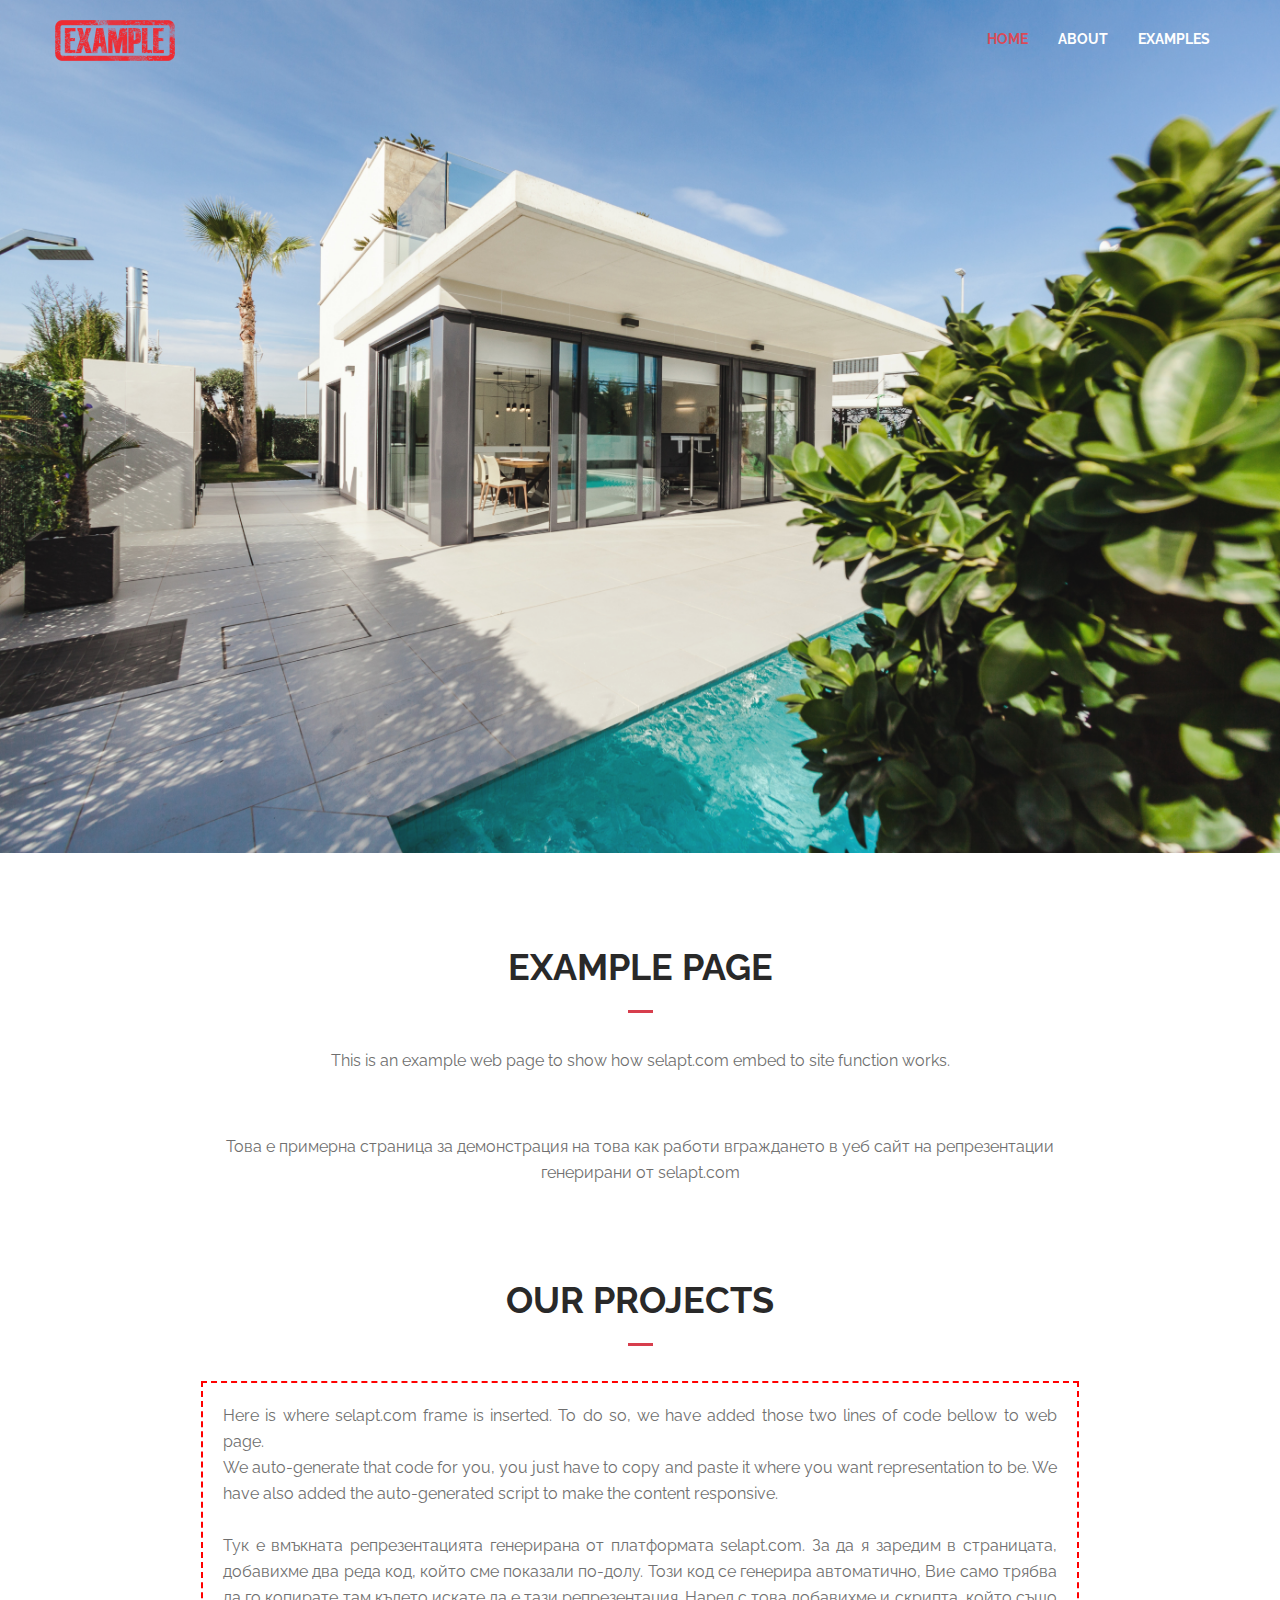
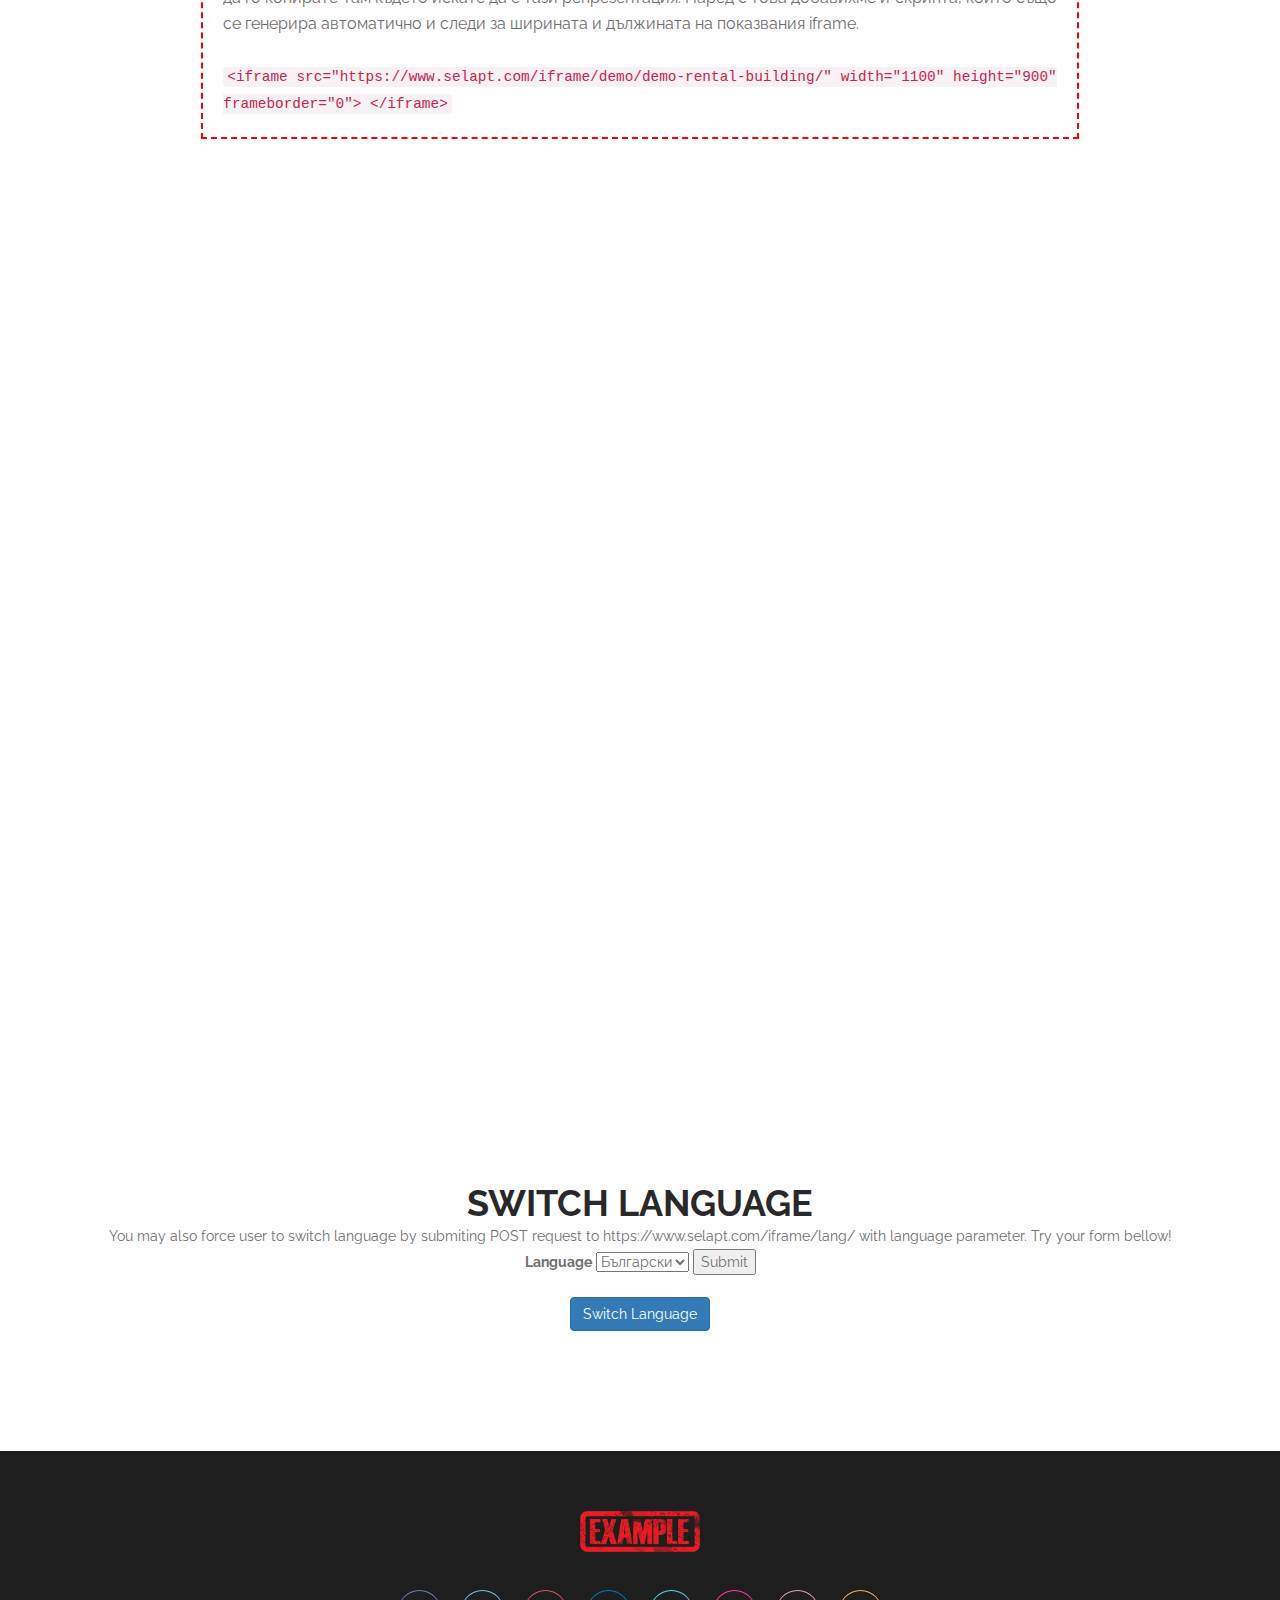
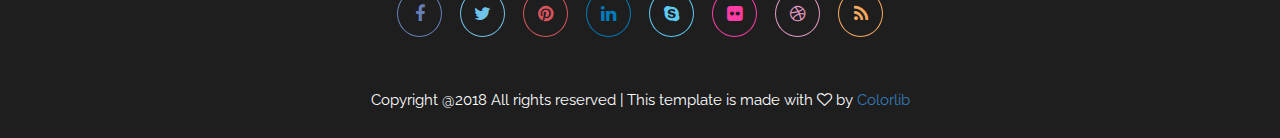
==== commit 5461f56e: "reformat code" ====
--- a/index_test.html
+++ b/index_test.html
@@ -2,308 +2,298 @@
 <html lang="en">
 
 <head>
-	<meta charset="UTF-8">
-	<!-- For IE -->
-	<meta http-equiv="X-UA-Compatible" content="IE=edge">
-
-	<!-- For Resposive Device -->
-	<meta name="viewport" content="width=device-width, initial-scale=1.0">
-
-	<title>Web Page Example</title>
-
-	<!-- Favicon -->
-	<link rel="icon" type="image/png" sizes="56x56" href="images/fav-icon/icon.png">
-
-
-	<!-- Main style sheet -->
-	<link rel="stylesheet" type="text/css" href="css/style.css">
-	<!-- responsive style sheet -->
-	<link rel="stylesheet" type="text/css" href="css/responsive.css">
-	<script src="https://cdnjs.cloudflare.com/ajax/libs/jquery/3.0.0/jquery.min.js"></script>
-
-
-
-
-	<!-- Fix Internet Explorer ______________________________________-->
-
-	<!--[if lt IE 9]>
-			<script src="http://html5shiv.googlecode.com/svn/trunk/html5.js"></script>
-			<script src="vendor/html5shiv.js"></script>
-			<script src="vendor/respond.js"></script>
-		<![endif]-->
+    <meta charset="UTF-8">
+    <!-- For IE -->
+    <meta http-equiv="X-UA-Compatible" content="IE=edge">
+
+    <!-- For Resposive Device -->
+    <meta name="viewport" content="width=device-width, initial-scale=1.0">
+
+    <title>Web Page Example</title>
+
+    <!-- Favicon -->
+    <link rel="icon" type="image/png" sizes="56x56" href="images/fav-icon/icon.png">
+
+
+    <!-- Main style sheet -->
+    <link rel="stylesheet" type="text/css" href="css/style.css">
+    <!-- responsive style sheet -->
+    <link rel="stylesheet" type="text/css" href="css/responsive.css">
+    <script src="https://cdnjs.cloudflare.com/ajax/libs/jquery/3.0.0/jquery.min.js"></script>
+
+
+    <!-- Fix Internet Explorer ______________________________________-->
+
+    <!--[if lt IE 9]>
+    <script src="http://html5shiv.googlecode.com/svn/trunk/html5.js"></script>
+    <script src="vendor/html5shiv.js"></script>
+    <script src="vendor/respond.js"></script>
+    <![endif]-->
 
 </head>
 
 <body>
-	<div class="main-page-wrapper">
-
-
-
-		<!-- 
-			=============================================
-				Theme Header
-			============================================== 
-			-->
-		<header class="theme-main-header">
-			<div class="container">
-				<a href="index.html" class="logo float-left tran4s"><img src="images/logo/logo.png" alt="Logo"></a>
-
-				<!-- ========================= Theme Feature Page Menu ======================= -->
-				<nav class="navbar float-right theme-main-menu one-page-menu">
-					<!-- Brand and toggle get grouped for better mobile display -->
-					<div class="navbar-header">
-						<button type="button" class="navbar-toggle collapsed" data-toggle="collapse"
-							data-target="#navbar-collapse-1" aria-expanded="false">
-							<span class="sr-only">Toggle navigation</span>
-							Menu
-							<i class="fa fa-bars" aria-hidden="true"></i>
-						</button>
-					</div>
-					<!-- Collect the nav links, forms, and other content for toggling -->
-					<div class="collapse navbar-collapse" id="navbar-collapse-1">
-						<ul class="nav navbar-nav">
-							<li class="active"><a href="#home">HOME</a></li>
-							<li><a href="#about-us">ABOUT</a></li>
-							<li><a href="#project-section">EXAMPLES</a></li>
-						</ul>
-					</div><!-- /.navbar-collapse -->
-				</nav> <!-- /.theme-feature-menu -->
-			</div>
-		</header> <!-- /.theme-main-header -->
-
-
-		<!--
-			=====================================================
-				Theme Main SLider
-			=====================================================
-			-->
-		<div id="home" class="banner">
-			<div class="rev_slider_wrapper">
-				<!-- START REVOLUTION SLIDER 5.0.7 auto mode -->
-				<div>
-					<ul>
-						<!-- SLIDE1  -->
-						<li>
-							<!-- MAIN IMAGE -->
-							<img src="images/home/hero_background.jpg">
-							<!-- LAYERS -->
-						</li>
-					</ul>
-				</div>
-			</div><!-- END REVOLUTION SLIDER -->
-		</div> <!--  /#banner -->
-
-
-
-		<!--
-			=====================================================
-				About us Section
-			=====================================================
-			-->
-		<section id="about-us">
-			<div class="container">
-				<div class="theme-title">
-					<h2>EXAMPLE PAGE</h2>
-					<p>
-						This is an example web page to show how selapt.com embed to site function works.
-					</p>
-					<p>
-						Това е примерна страница за демонстрация на това как работи вграждането в уеб сайт на
-						репрезентации генерирани от selapt.com
-					</p>
-
-				</div> <!-- /.theme-title -->
-
-
-				<!--
-			=====================================================
-				Project Section
-			=====================================================
-			-->
-				<div id="project-section">
-					<div class="container">
-						<div class="theme-title">
-							<h2>OUR PROJECTS</h2>
-							<p style="text-align: justify; border: 2px dashed red; padding: 20px;">
-								Here is where selapt.com frame is inserted. To do so, we have added those two lines of
-								code
-								bellow to web page.<br>
-								We auto-generate that code for you, you just have to copy and paste it where you want
-								representation to be.
-								We have also added the auto-generated script to make the content responsive.
-								<br>
-								<br>
-								Тук е вмъкната репрезентацията генерирана от платформата selapt.com. За да я заредим в
-								страницата, добавихме два реда код, който сме показали по-долу. Този код се генерира
-								автоматично, Вие само трябва да го копирате там където искате да е тази репрезентация.
-								Наред с това добавихме и скрипта, който също се генерира автоматично и следи за ширината
-								и дължината на показвания iframe.
-								<br>
-								<br>
-								<code>
-									&lt;iframe src="https://www.selapt.com/iframe/demo/demo-rental-building/" width="1100" height="900"
-									frameborder="0"&gt;														
-								&lt;/iframe&gt;
-								</code>
-
-
-							</p>
-						</div> <!-- /.theme-title -->
-						<br>
-
-						<iframe src="http://127.0.0.1:8000/iframe/selapt2/testova-na-selapt2/" width="1300" height="900"
-							frameborder="0" id="selapt-iframe-1">
-							<p>Your browser does not support iframes.</p>
-						</iframe>
-
-						<script type="text/javascript">
-							let iFrame1 = document.getElementById('selapt-iframe-1');
-							let eventMethod1 = window.addEventListener ? "addEventListener" : "attachEvent";
-							let eventer1 = window[eventMethod1];
-							let messageEvent1 = eventMethod1 == "attachEvent" ? "onmessage" : "message";
-							eventer1(messageEvent1, function (e) {
-								let height1 = parseInt(e.data) + 50;
-								if (isNaN(height1)) {
-									iFrame1.height = "900px";
-								}
-								else {
-									iFrame1.height = height1 + 'px';
-								}
-							}, false);
-							let width1 = window.innerWidth;
-							if (width1 < 1100) {
-								iFrame1.width = (parseInt(width1) - 20) + 'px';
-							}
-						</script>
-
-
-
-						<br><br><br><br><br>
-						<div class="text-center">
-							<br><br>
-							<h2>Switch Language</h2>
-							<p>
-								You may also force user to switch language by submiting POST request to
-								https://www.selapt.com/iframe/lang/ with language parameter.
-								Try your form bellow!
-							</p>
-							<form action="https://sandbox.selapt.com/iframe/lang-redirect/" method="POST">
-								<label>Language</label>
-								<select name="language">
-									<option value="bg">Български</option>
-									<option value="en">English</option>
-								</select>
-								<input type="submit">
-							</form>
-						</div>
-						<br>
-						<div class="text-center">
-							<a href='./switch_lang.html' class="btn btn-primary text-center" target="_blank">Switch
-								Language</a>
-						</div>
-
-					</div> <!-- /.project-gallery -->
-				</div> <!-- /.container -->
-			</div> <!-- /#project-section -->
-			<br>
-
-
-
-			<!--
-			=====================================================
-				Footer
-			=====================================================
-			-->
-			<footer>
-				<div class="container">
-					<a href="index.html" class="logo"><img src="images/logo/logo.png" alt="Logo"></a>
-
-					<ul>
-						<li><a href="#" class="tran3s round-border"><i class="fa fa-facebook"
-									aria-hidden="true"></i></a>
-						</li>
-						<li><a href="#" class="tran3s round-border"><i class="fa fa-twitter" aria-hidden="true"></i></a>
-						</li>
-						<li><a href="#" class="tran3s round-border"><i class="fa fa-pinterest"
-									aria-hidden="true"></i></a>
-						</li>
-						<li><a href="#" class="tran3s round-border"><i class="fa fa-linkedin"
-									aria-hidden="true"></i></a>
-						</li>
-						<li><a href="#" class="tran3s round-border"><i class="fa fa-skype" aria-hidden="true"></i></a>
-						</li>
-						<li><a href="#" class="tran3s round-border"><i class="fa fa-flickr" aria-hidden="true"></i></a>
-						</li>
-						<li><a href="#" class="tran3s round-border"><i class="fa fa-dribbble"
-									aria-hidden="true"></i></a>
-						</li>
-						<li><a href="#" class="tran3s round-border"><i class="fa fa-rss" aria-hidden="true"></i></a>
-						</li>
-					</ul>
-					<p>Copyright @2018 All rights reserved | This template is made with <i class="fa fa-heart-o"
-							aria-hidden="true"></i> by <a href="https://colorlib.com" target="_blank">Colorlib</a></p>
-				</div>
-			</footer>
-
-
-
-
-			<!-- =============================================
-				Loading Transition
-			============================================== -->
-			<div id="loader-wrapper">
-				<div id="preloader_1">
-					<span></span>
-					<span></span>
-					<span></span>
-					<span></span>
-					<span></span>
-				</div>
-			</div>
-
-
-			<!-- Scroll Top Button -->
-			<button class="scroll-top tran3s p-color-bg">
-				<i class="fa fa-long-arrow-up" aria-hidden="true"></i>
-			</button>
-
-
-
-
-			<!-- Js File_________________________________ -->
-
-
-
-			<!-- Bootstrap JS -->
-			<script type="text/javascript" src="vendor/bootstrap/bootstrap.min.js"></script>
-
-			<!-- Vendor js _________ -->
-
-			<!-- revolution -->
-			<script src="vendor/revolution/jquery.themepunch.tools.min.js"></script>
-			<script src="vendor/revolution/jquery.themepunch.revolution.min.js"></script>
-			<script type="text/javascript" src="vendor/revolution/revolution.extension.slideanims.min.js"></script>
-			<script type="text/javascript" src="vendor/revolution/revolution.extension.layeranimation.min.js"></script>
-			<script type="text/javascript" src="vendor/revolution/revolution.extension.navigation.min.js"></script>
-			<script type="text/javascript" src="vendor/revolution/revolution.extension.kenburn.min.js"></script>
-			<script type="text/javascript" src="vendor/revolution/revolution.extension.actions.min.js"></script>
-			<script type="text/javascript" src="vendor/revolution/revolution.extension.video.min.js"></script>
-			<!-- owl.carousel -->
-			<script type="text/javascript" src="vendor/owl-carousel/owl.carousel.min.js"></script>
-			<!-- mixitUp -->
-			<script type="text/javascript" src="vendor/jquery.mixitup.min.js"></script>
-			<!-- Progress Bar js -->
-			<script type="text/javascript" src="vendor/skills-master/jquery.skills.js"></script>
-			<!-- Validation -->
-			<script type="text/javascript" src="vendor/contact-form/validate.js"></script>
-			<script type="text/javascript" src="vendor/contact-form/jquery.form.js"></script>
-
-
-			<!-- Theme js -->
-			<script type="text/javascript" src="js/theme.js"></script>
-			<script type="text/javascript" src="js/map-script.js"></script>
-
-	</div> <!-- /.main-page-wrapper -->
+<div class="main-page-wrapper">
+
+
+    <!--
+        =============================================
+            Theme Header
+        ==============================================
+        -->
+    <header class="theme-main-header">
+        <div class="container">
+            <a href="index.html" class="logo float-left tran4s"><img src="images/logo/logo.png" alt="Logo"></a>
+
+            <!-- ========================= Theme Feature Page Menu ======================= -->
+            <nav class="navbar float-right theme-main-menu one-page-menu">
+                <!-- Brand and toggle get grouped for better mobile display -->
+                <div class="navbar-header">
+                    <button type="button" class="navbar-toggle collapsed" data-toggle="collapse"
+                            data-target="#navbar-collapse-1" aria-expanded="false">
+                        <span class="sr-only">Toggle navigation</span>
+                        Menu
+                        <i class="fa fa-bars" aria-hidden="true"></i>
+                    </button>
+                </div>
+                <!-- Collect the nav links, forms, and other content for toggling -->
+                <div class="collapse navbar-collapse" id="navbar-collapse-1">
+                    <ul class="nav navbar-nav">
+                        <li class="active"><a href="#home">HOME</a></li>
+                        <li><a href="#about-us">ABOUT</a></li>
+                        <li><a href="#project-section">EXAMPLES</a></li>
+                    </ul>
+                </div><!-- /.navbar-collapse -->
+            </nav> <!-- /.theme-feature-menu -->
+        </div>
+    </header> <!-- /.theme-main-header -->
+
+
+    <!--
+        =====================================================
+            Theme Main SLider
+        =====================================================
+        -->
+    <div id="home" class="banner">
+        <div class="rev_slider_wrapper">
+            <!-- START REVOLUTION SLIDER 5.0.7 auto mode -->
+            <div>
+                <ul>
+                    <!-- SLIDE1  -->
+                    <li>
+                        <!-- MAIN IMAGE -->
+                        <img src="images/home/hero_background.jpg">
+                        <!-- LAYERS -->
+                    </li>
+                </ul>
+            </div>
+        </div><!-- END REVOLUTION SLIDER -->
+    </div> <!--  /#banner -->
+
+
+    <!--
+        =====================================================
+            About us Section
+        =====================================================
+        -->
+    <section id="about-us">
+        <div class="container">
+            <div class="theme-title">
+                <h2>EXAMPLE PAGE</h2>
+                <p>
+                    This is an example web page to show how selapt.com embed to site function works.
+                </p>
+                <p>
+                    Това е примерна страница за демонстрация на това как работи вграждането в уеб сайт на
+                    репрезентации генерирани от selapt.com
+                </p>
+
+            </div> <!-- /.theme-title -->
+
+
+            <!--
+        =====================================================
+            Project Section
+        =====================================================
+        -->
+            <div id="project-section">
+                <div class="container">
+                    <div class="theme-title">
+                        <h2>OUR PROJECTS</h2>
+                        <p style="text-align: justify; border: 2px dashed red; padding: 20px;">
+                            Here is where selapt.com frame is inserted. To do so, we have added those two lines of
+                            code
+                            bellow to web page.<br>
+                            We auto-generate that code for you, you just have to copy and paste it where you want
+                            representation to be.
+                            We have also added the auto-generated script to make the content responsive.
+                            <br>
+                            <br>
+                            Тук е вмъкната репрезентацията генерирана от платформата selapt.com. За да я заредим в
+                            страницата, добавихме два реда код, който сме показали по-долу. Този код се генерира
+                            автоматично, Вие само трябва да го копирате там където искате да е тази репрезентация.
+                            Наред с това добавихме и скрипта, който също се генерира автоматично и следи за ширината
+                            и дължината на показвания iframe.
+                            <br>
+                            <br>
+                            <code>
+                                &lt;iframe src="https://www.selapt.com/iframe/demo/demo-rental-building/" width="1100"
+                                height="900"
+                                frameborder="0"&gt;
+                                &lt;/iframe&gt;
+                            </code>
+
+
+                        </p>
+                    </div> <!-- /.theme-title -->
+                    <br>
+
+                    <iframe src="http://127.0.0.1:8000/iframe/selapt2/testova-na-selapt2/" width="1300" height="900"
+                            frameborder="0" id="selapt-iframe-1">
+                        <p>Your browser does not support iframes.</p>
+                    </iframe>
+
+                    <script type="text/javascript">
+                        let iFrame1 = document.getElementById('selapt-iframe-1');
+                        let eventMethod1 = window.addEventListener ? "addEventListener" : "attachEvent";
+                        let eventer1 = window[eventMethod1];
+                        let messageEvent1 = eventMethod1 == "attachEvent" ? "onmessage" : "message";
+                        eventer1(messageEvent1, function (e) {
+                            let height1 = parseInt(e.data) + 50;
+                            if (isNaN(height1)) {
+                                iFrame1.height = "900px";
+                            } else {
+                                iFrame1.height = height1 + 'px';
+                            }
+                        }, false);
+                        let width1 = window.innerWidth;
+                        if (width1 < 1100) {
+                            iFrame1.width = (parseInt(width1) - 20) + 'px';
+                        }
+                    </script>
+
+
+                    <br><br><br><br><br>
+                    <div class="text-center">
+                        <br><br>
+                        <h2>Switch Language</h2>
+                        <p>
+                            You may also force user to switch language by submiting POST request to
+                            https://www.selapt.com/iframe/lang/ with language parameter.
+                            Try your form bellow!
+                        </p>
+                        <form action="https://sandbox.selapt.com/iframe/lang-redirect/" method="POST">
+                            <label>Language</label>
+                            <select name="language">
+                                <option value="bg">Български</option>
+                                <option value="en">English</option>
+                            </select>
+                            <input type="submit">
+                        </form>
+                    </div>
+                    <br>
+                    <div class="text-center">
+                        <a href='./switch_lang.html' class="btn btn-primary text-center" target="_blank">Switch
+                            Language</a>
+                    </div>
+
+                </div> <!-- /.project-gallery -->
+            </div> <!-- /.container -->
+        </div> <!-- /#project-section -->
+        <br>
+
+
+        <!--
+        =====================================================
+            Footer
+        =====================================================
+        -->
+        <footer>
+            <div class="container">
+                <a href="index.html" class="logo"><img src="images/logo/logo.png" alt="Logo"></a>
+
+                <ul>
+                    <li><a href="#" class="tran3s round-border"><i class="fa fa-facebook"
+                                                                   aria-hidden="true"></i></a>
+                    </li>
+                    <li><a href="#" class="tran3s round-border"><i class="fa fa-twitter" aria-hidden="true"></i></a>
+                    </li>
+                    <li><a href="#" class="tran3s round-border"><i class="fa fa-pinterest"
+                                                                   aria-hidden="true"></i></a>
+                    </li>
+                    <li><a href="#" class="tran3s round-border"><i class="fa fa-linkedin"
+                                                                   aria-hidden="true"></i></a>
+                    </li>
+                    <li><a href="#" class="tran3s round-border"><i class="fa fa-skype" aria-hidden="true"></i></a>
+                    </li>
+                    <li><a href="#" class="tran3s round-border"><i class="fa fa-flickr" aria-hidden="true"></i></a>
+                    </li>
+                    <li><a href="#" class="tran3s round-border"><i class="fa fa-dribbble"
+                                                                   aria-hidden="true"></i></a>
+                    </li>
+                    <li><a href="#" class="tran3s round-border"><i class="fa fa-rss" aria-hidden="true"></i></a>
+                    </li>
+                </ul>
+                <p>Copyright @2018 All rights reserved | This template is made with <i class="fa fa-heart-o"
+                                                                                       aria-hidden="true"></i> by <a
+                        href="https://colorlib.com" target="_blank">Colorlib</a></p>
+            </div>
+        </footer>
+
+
+        <!-- =============================================
+            Loading Transition
+        ============================================== -->
+        <div id="loader-wrapper">
+            <div id="preloader_1">
+                <span></span>
+                <span></span>
+                <span></span>
+                <span></span>
+                <span></span>
+            </div>
+        </div>
+
+
+        <!-- Scroll Top Button -->
+        <button class="scroll-top tran3s p-color-bg">
+            <i class="fa fa-long-arrow-up" aria-hidden="true"></i>
+        </button>
+
+
+        <!-- Js File_________________________________ -->
+
+
+        <!-- Bootstrap JS -->
+        <script type="text/javascript" src="vendor/bootstrap/bootstrap.min.js"></script>
+
+        <!-- Vendor js _________ -->
+
+        <!-- revolution -->
+        <script src="vendor/revolution/jquery.themepunch.tools.min.js"></script>
+        <script src="vendor/revolution/jquery.themepunch.revolution.min.js"></script>
+        <script type="text/javascript" src="vendor/revolution/revolution.extension.slideanims.min.js"></script>
+        <script type="text/javascript" src="vendor/revolution/revolution.extension.layeranimation.min.js"></script>
+        <script type="text/javascript" src="vendor/revolution/revolution.extension.navigation.min.js"></script>
+        <script type="text/javascript" src="vendor/revolution/revolution.extension.kenburn.min.js"></script>
+        <script type="text/javascript" src="vendor/revolution/revolution.extension.actions.min.js"></script>
+        <script type="text/javascript" src="vendor/revolution/revolution.extension.video.min.js"></script>
+        <!-- owl.carousel -->
+        <script type="text/javascript" src="vendor/owl-carousel/owl.carousel.min.js"></script>
+        <!-- mixitUp -->
+        <script type="text/javascript" src="vendor/jquery.mixitup.min.js"></script>
+        <!-- Progress Bar js -->
+        <script type="text/javascript" src="vendor/skills-master/jquery.skills.js"></script>
+        <!-- Validation -->
+        <script type="text/javascript" src="vendor/contact-form/validate.js"></script>
+        <script type="text/javascript" src="vendor/contact-form/jquery.form.js"></script>
+
+
+        <!-- Theme js -->
+        <script type="text/javascript" src="js/theme.js"></script>
+        <script type="text/javascript" src="js/map-script.js"></script>
+
+</div> <!-- /.main-page-wrapper -->
 </body>
 
 </html>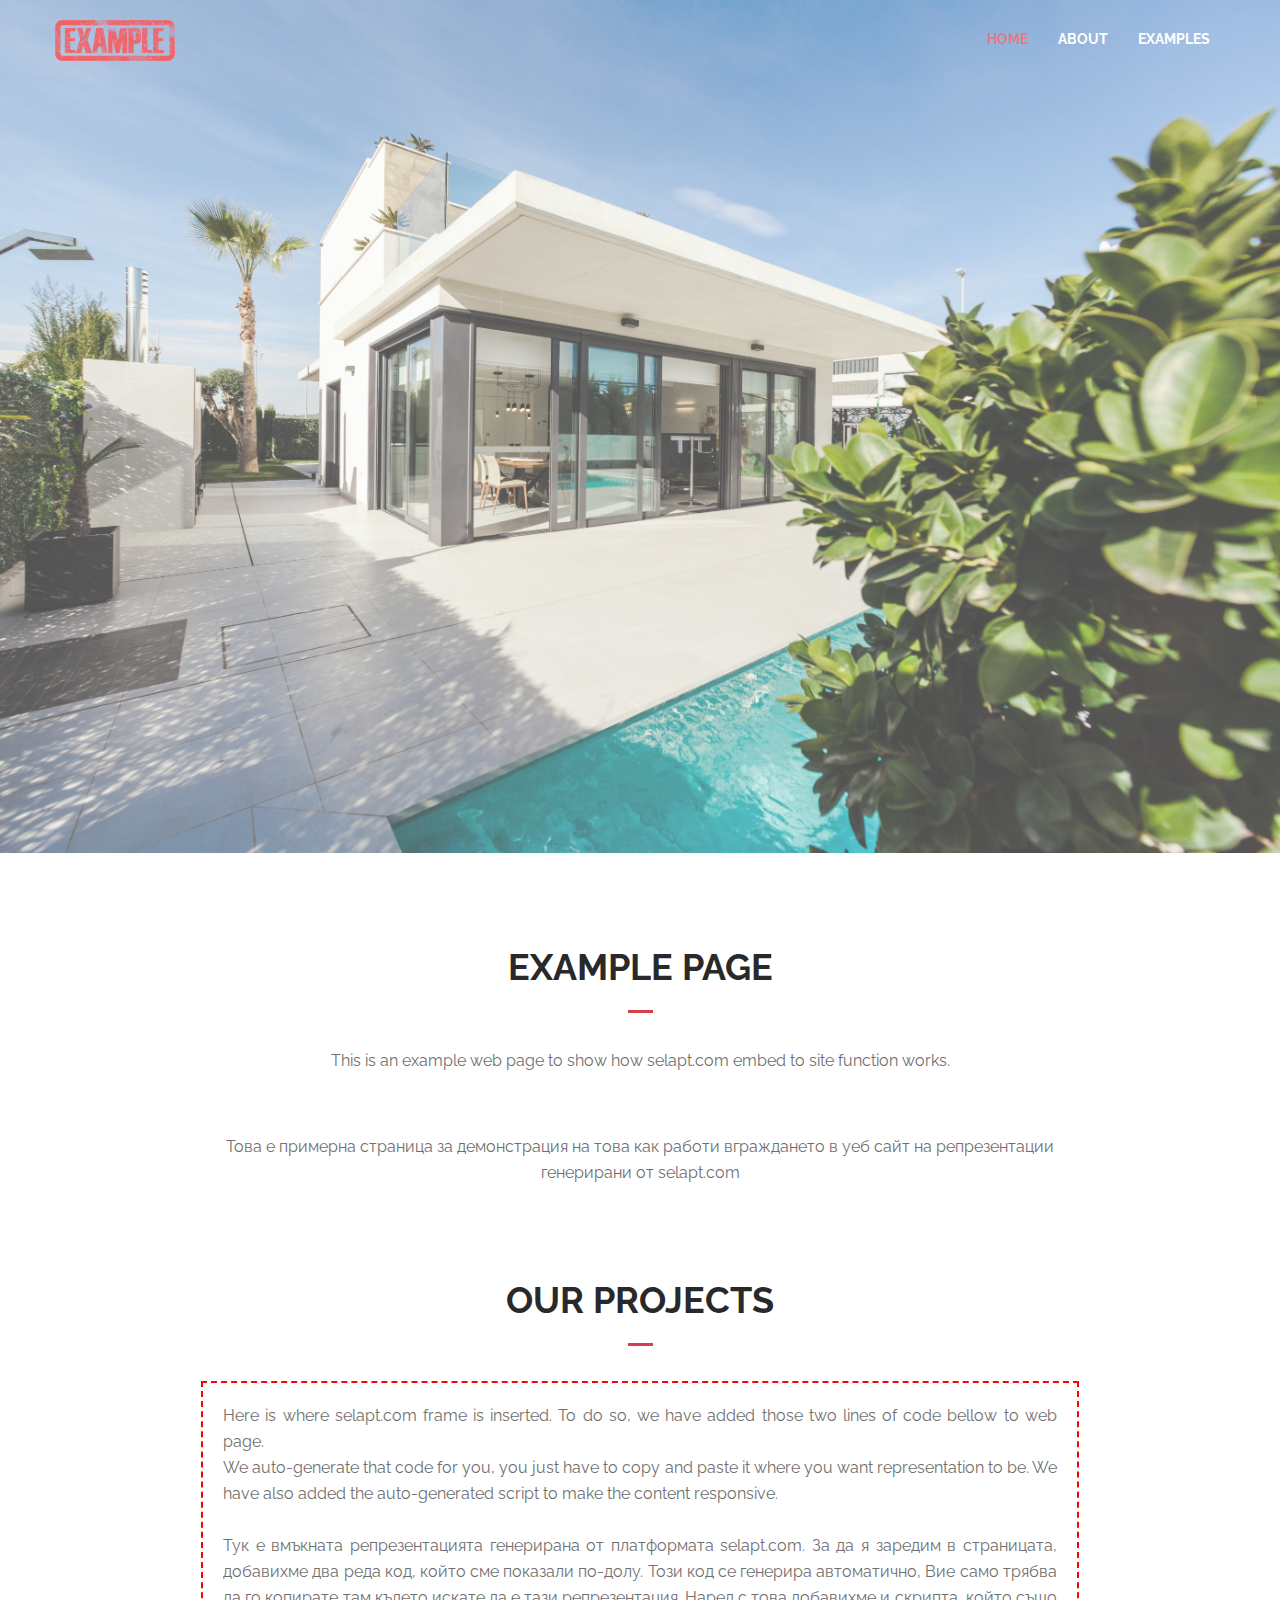
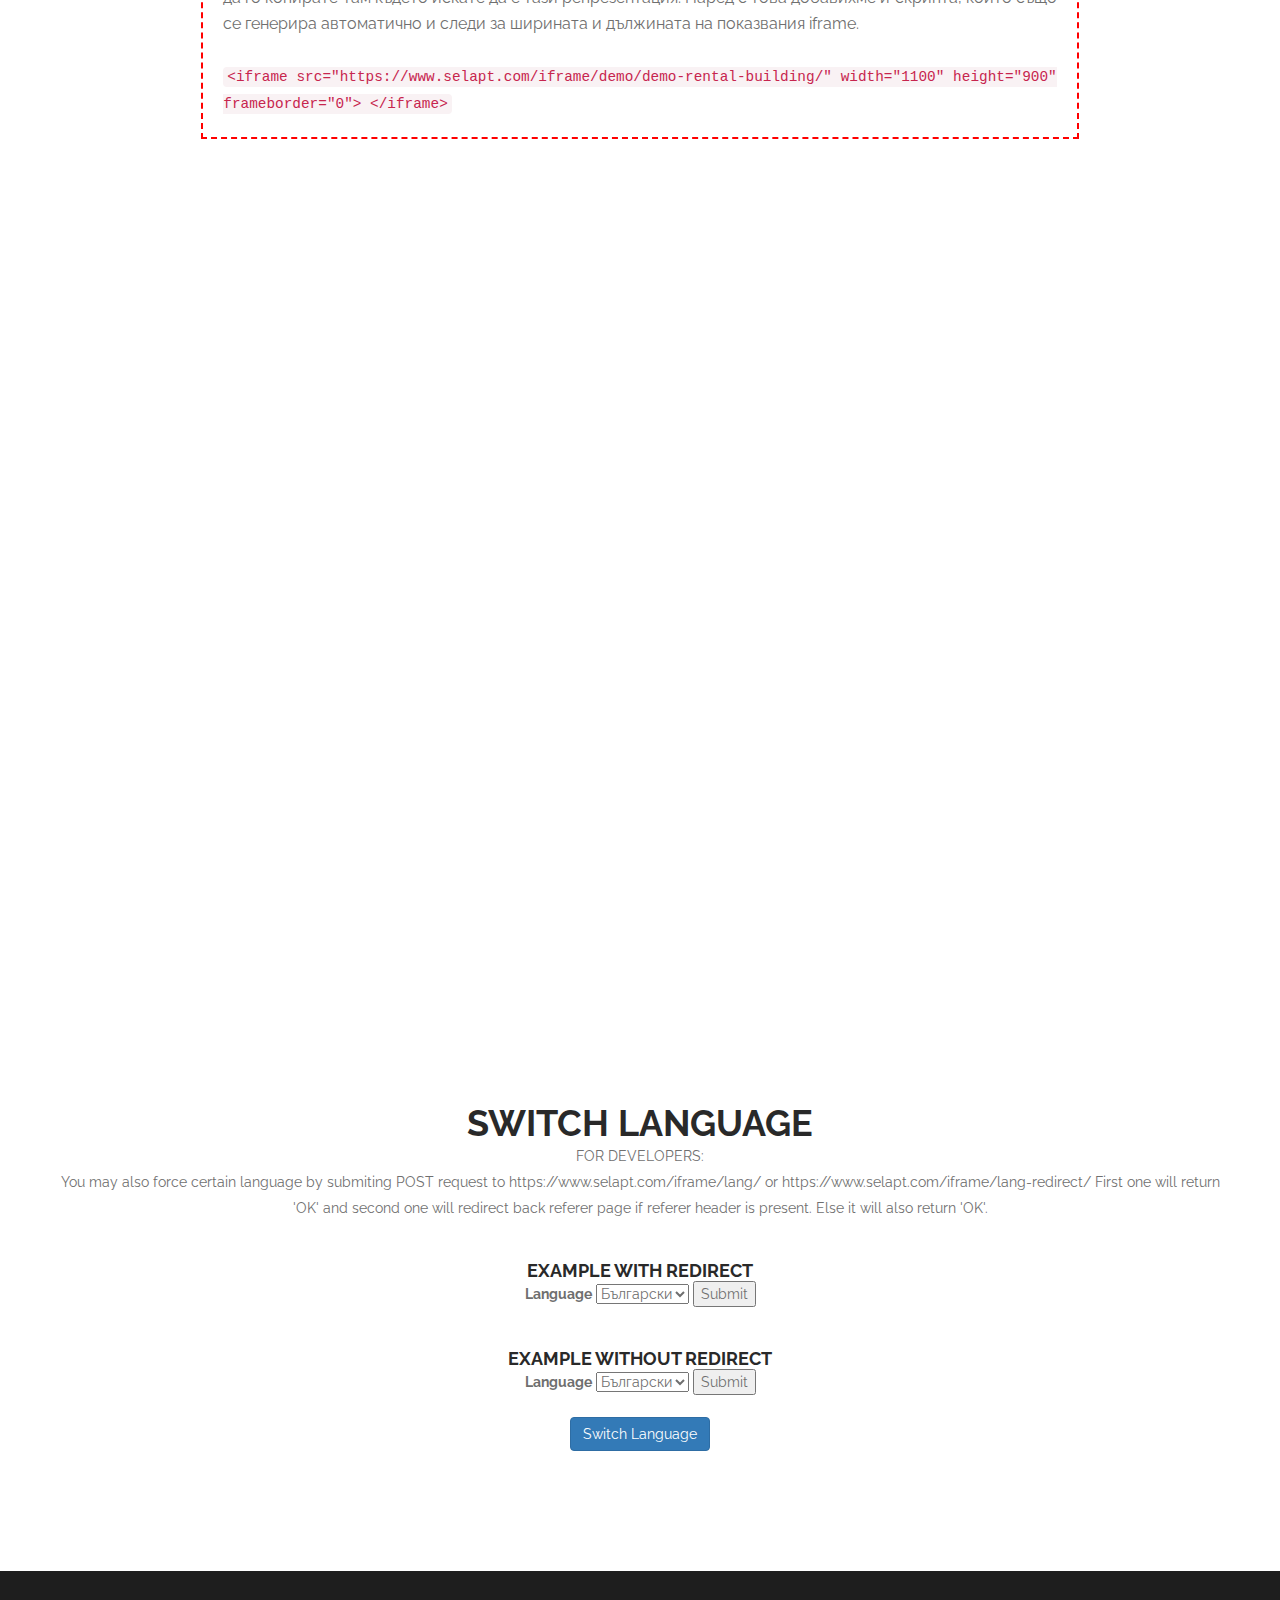
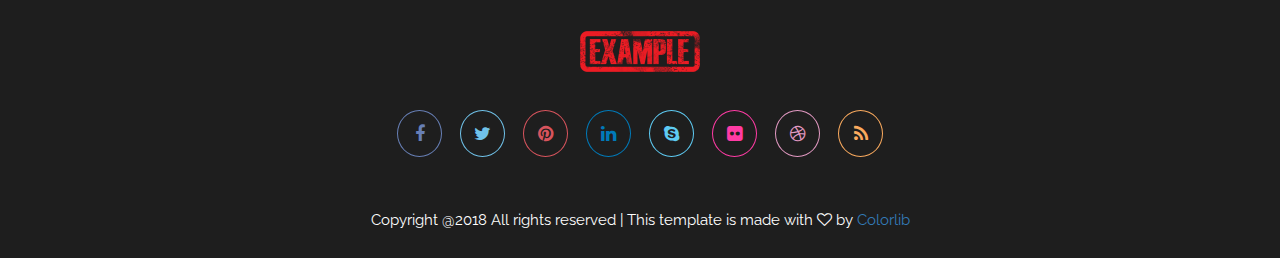
==== commit e85c0468: "new scripts" ====
--- a/index_test.html
+++ b/index_test.html
@@ -8,20 +8,14 @@
 
     <!-- For Resposive Device -->
     <meta name="viewport" content="width=device-width, initial-scale=1.0">
-
     <title>Web Page Example</title>
-
     <!-- Favicon -->
     <link rel="icon" type="image/png" sizes="56x56" href="images/fav-icon/icon.png">
-
-
     <!-- Main style sheet -->
     <link rel="stylesheet" type="text/css" href="css/style.css">
     <!-- responsive style sheet -->
     <link rel="stylesheet" type="text/css" href="css/responsive.css">
     <script src="https://cdnjs.cloudflare.com/ajax/libs/jquery/3.0.0/jquery.min.js"></script>
-
-
     <!-- Fix Internet Explorer ______________________________________-->
 
     <!--[if lt IE 9]>
@@ -37,10 +31,10 @@
 
 
     <!--
-        =============================================
-            Theme Header
-        ==============================================
-        -->
+    =============================================
+        Theme Header
+    ==============================================
+    -->
     <header class="theme-main-header">
         <div class="container">
             <a href="index.html" class="logo float-left tran4s"><img src="images/logo/logo.png" alt="Logo"></a>
@@ -70,10 +64,10 @@
 
 
     <!--
-        =====================================================
-            Theme Main SLider
-        =====================================================
-        -->
+    =====================================================
+        Theme Main SLider
+    =====================================================
+    -->
     <div id="home" class="banner">
         <div class="rev_slider_wrapper">
             <!-- START REVOLUTION SLIDER 5.0.7 auto mode -->
@@ -92,10 +86,10 @@
 
 
     <!--
-        =====================================================
-            About us Section
-        =====================================================
-        -->
+    =====================================================
+        About us Section
+    =====================================================
+    -->
     <section id="about-us">
         <div class="container">
             <div class="theme-title">
@@ -112,10 +106,10 @@
 
 
             <!--
-        =====================================================
-            Project Section
-        =====================================================
-        -->
+    =====================================================
+        Project Section
+    =====================================================
+    -->
             <div id="project-section">
                 <div class="container">
                     <div class="theme-title">
@@ -147,46 +141,70 @@
                         </p>
                     </div> <!-- /.theme-title -->
                     <br>
-
-                    <iframe src="http://127.0.0.1:8000/iframe/selapt2/testova-na-selapt2/" width="1300" height="900"
-                            frameborder="0" id="selapt-iframe-1">
-                        <p>Your browser does not support iframes.</p>
-                    </iframe>
-
-                    <script type="text/javascript">
-                        let iFrame1 = document.getElementById('selapt-iframe-1');
-                        let eventMethod1 = window.addEventListener ? "addEventListener" : "attachEvent";
-                        let eventer1 = window[eventMethod1];
-                        let messageEvent1 = eventMethod1 == "attachEvent" ? "onmessage" : "message";
-                        eventer1(messageEvent1, function (e) {
-                            let height1 = parseInt(e.data) + 50;
-                            if (isNaN(height1)) {
-                                iFrame1.height = "900px";
-                            } else {
-                                iFrame1.height = height1 + 'px';
-                            }
-                        }, false);
-                        let width1 = window.innerWidth;
-                        if (width1 < 1100) {
-                            iFrame1.width = (parseInt(width1) - 20) + 'px';
-                        }
-                    </script>
-
-
-                    <br><br><br><br><br>
+                </div>
+            </div>
+
+            <div class="text-center">
+                <iframe src="http://127.0.0.1:8000/iframe/selapt2/testova-na-selapt2/" width="1300" height="900"
+                        frameborder="0" id="selapt-iframe-1">
+                    <p>Your browser does not support iframes.</p>
+                </iframe>
+            </div>
+            <script type="text/javascript">
+                let iFrame1 = document.getElementById('selapt-iframe-1');
+
+                // height control
+                function handleHeight1(event1) {
+                    let height1 = parseInt(event1.data);
+                    if (isNaN(height1)) {
+                        iFrame1.height = 900;
+                    } else {
+                        iFrame1.height = height1 + 100;
+                    }
+                }
+
+                window.addEventListener('message', handleHeight1, false);
+                // width control
+                let width1 = window.innerWidth;
+                if (width1 < 1100) {
+                    iFrame1.width = width1 - 20;
+                }
+            </script>
+
+            <div id="project-section">
+                <div class="container">
                     <div class="text-center">
                         <br><br>
                         <h2>Switch Language</h2>
                         <p>
-                            You may also force user to switch language by submiting POST request to
-                            https://www.selapt.com/iframe/lang/ with language parameter.
-                            Try your form bellow!
+                            FOR DEVELOPERS:
+                            <br>
+                            You may also force certain language by submiting POST request to
+                            https://www.selapt.com/iframe/lang/ or https://www.selapt.com/iframe/lang-redirect/
+                            First one will return 'OK' and second one will redirect back referer page if referer
+                            header is present.
+                            Else it will also return 'OK'.
+
                         </p>
-                        <form action="https://sandbox.selapt.com/iframe/lang-redirect/" method="POST">
+                        <br><br>
+                        <h6>Example with redirect</h6>
+                        <form action="https://www.selapt.com/iframe/lang-redirect/" method="POST">
                             <label>Language</label>
                             <select name="language">
                                 <option value="bg">Български</option>
                                 <option value="en">English</option>
+                                <option value="de">Deutsch</option>
+                            </select>
+                            <input type="submit">
+                        </form>
+                        <br><br>
+                        <h6>Example withOUT redirect</h6>
+                        <form action="https://www.selapt.com/iframe/lang/" method="POST">
+                            <label>Language</label>
+                            <select name="language">
+                                <option value="bg">Български</option>
+                                <option value="en">English</option>
+                                <option value="de">Deutsch</option>
                             </select>
                             <input type="submit">
                         </form>
@@ -204,10 +222,10 @@
 
 
         <!--
-        =====================================================
-            Footer
-        =====================================================
-        -->
+    =====================================================
+        Footer
+    =====================================================
+    -->
         <footer>
             <div class="container">
                 <a href="index.html" class="logo"><img src="images/logo/logo.png" alt="Logo"></a>
@@ -242,8 +260,8 @@
 
 
         <!-- =============================================
-            Loading Transition
-        ============================================== -->
+        Loading Transition
+    ============================================== -->
         <div id="loader-wrapper">
             <div id="preloader_1">
                 <span></span>
@@ -278,6 +296,8 @@
         <script type="text/javascript" src="vendor/revolution/revolution.extension.kenburn.min.js"></script>
         <script type="text/javascript" src="vendor/revolution/revolution.extension.actions.min.js"></script>
         <script type="text/javascript" src="vendor/revolution/revolution.extension.video.min.js"></script>
+
+        <!-- Google map js -->
         <!-- owl.carousel -->
         <script type="text/javascript" src="vendor/owl-carousel/owl.carousel.min.js"></script>
         <!-- mixitUp -->
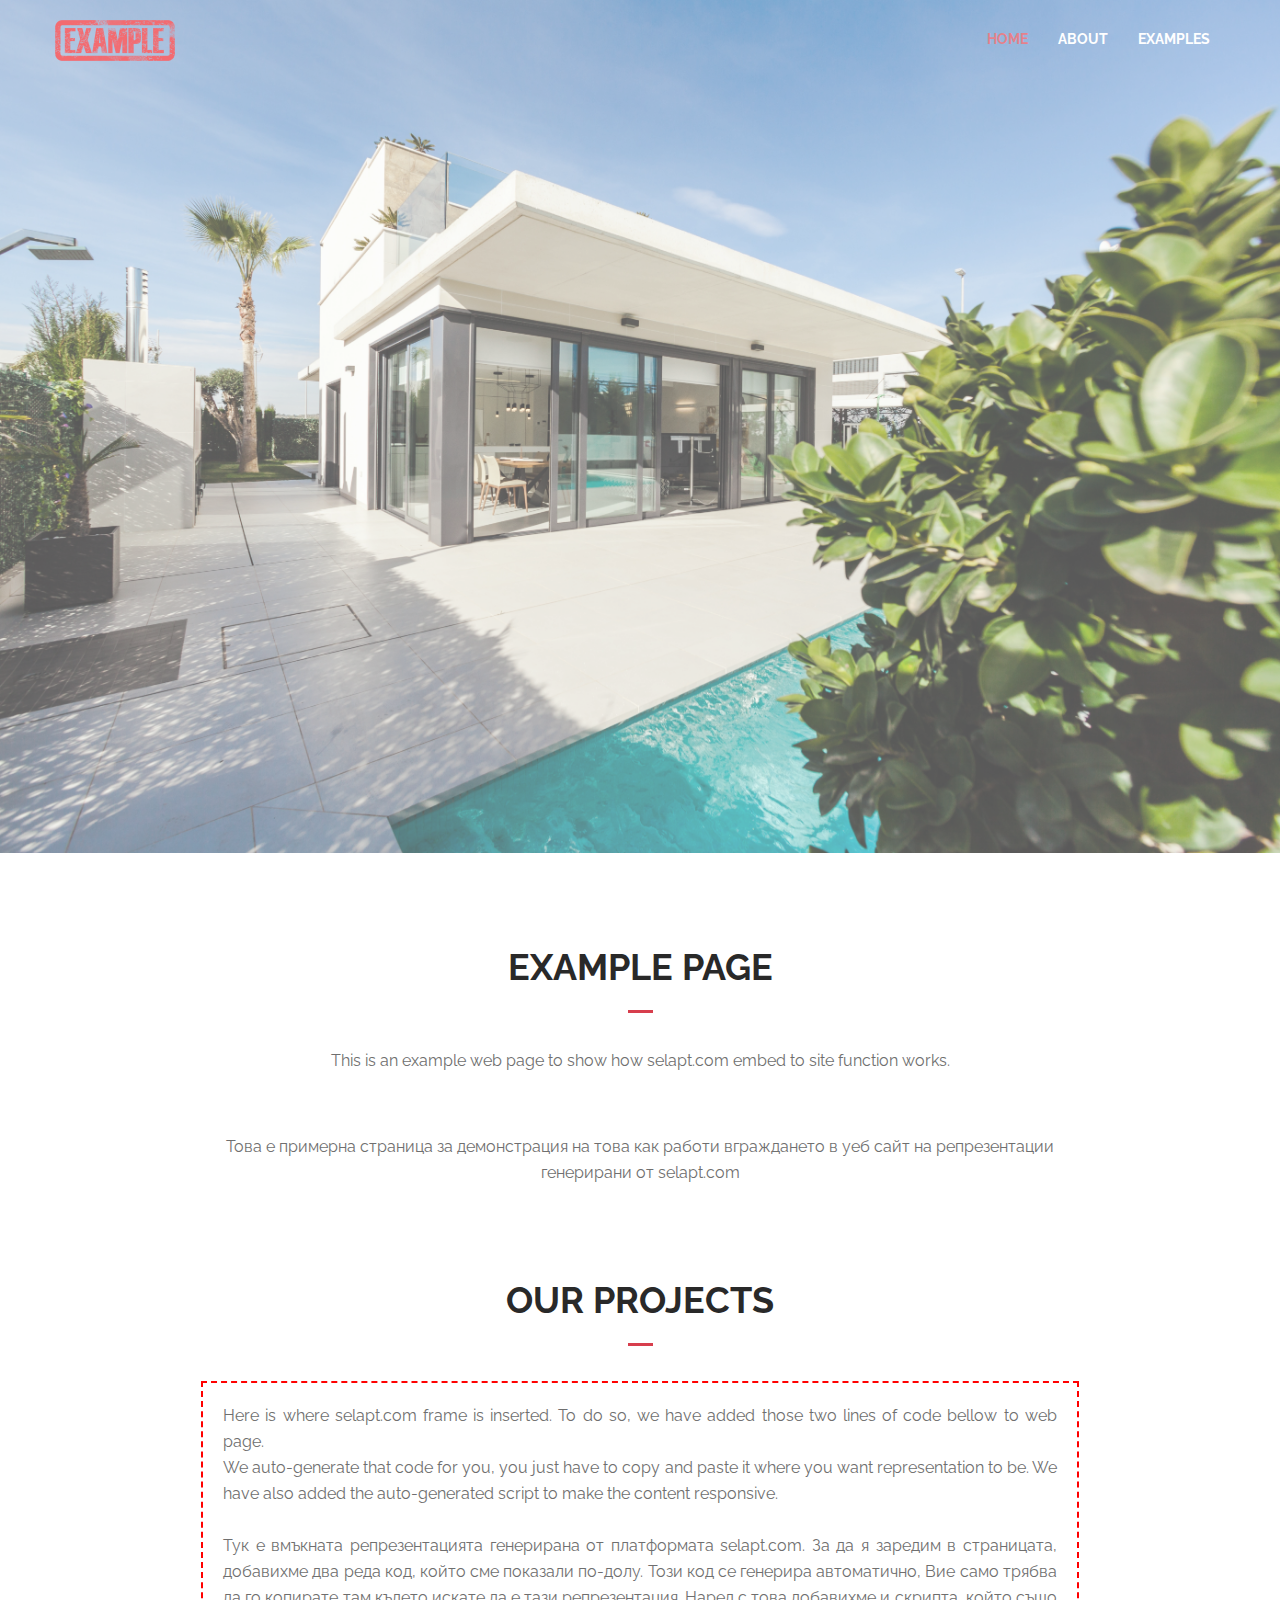
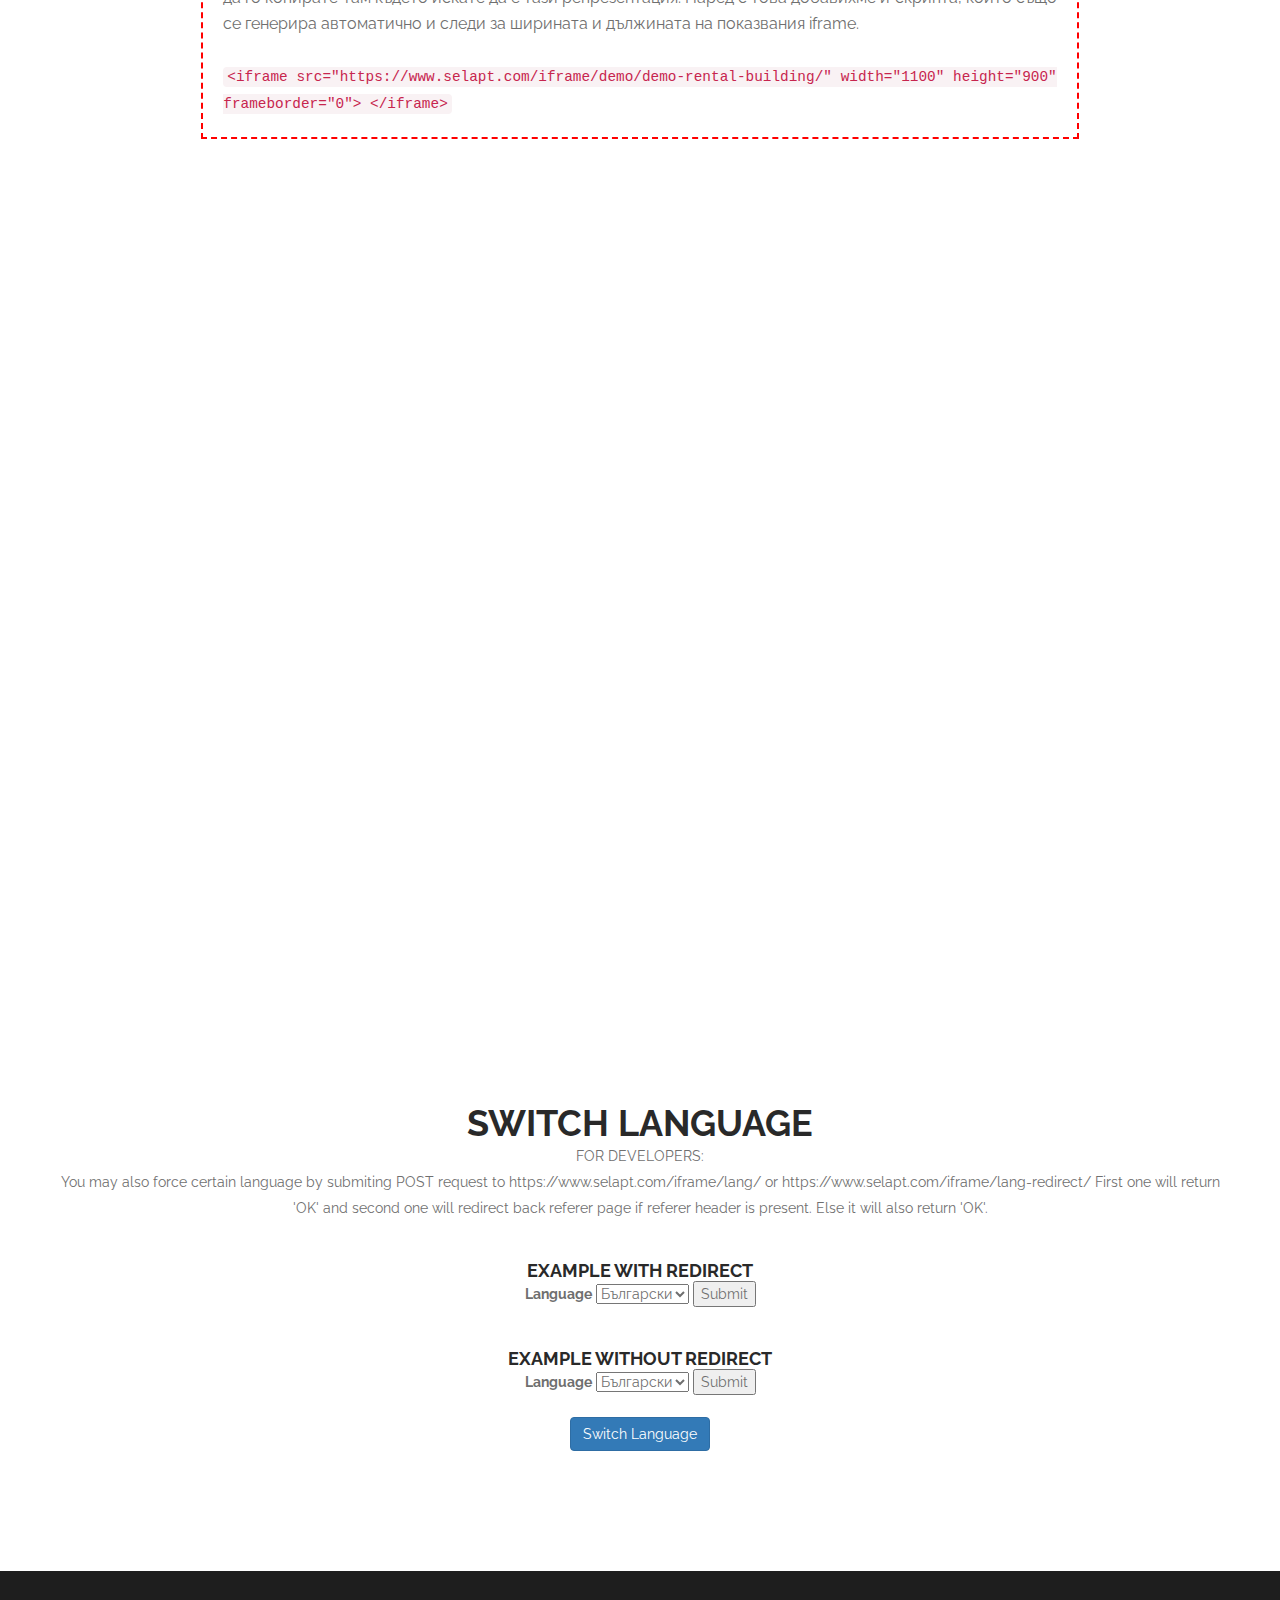
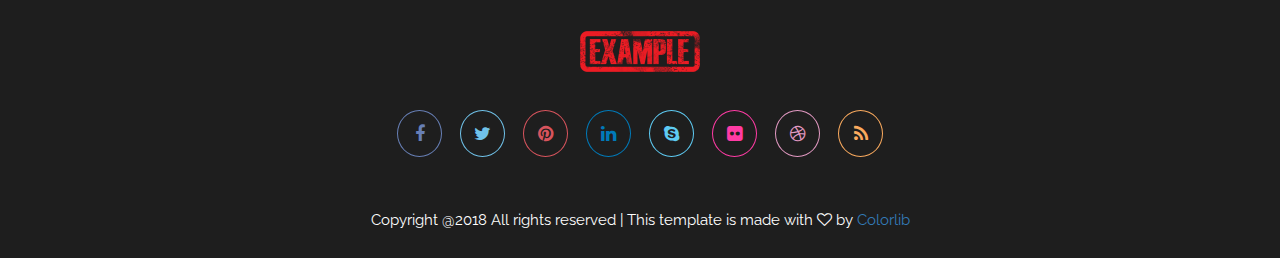
==== commit 8fd90425: "new test_page" ====
--- a/index_test.html
+++ b/index_test.html
@@ -145,31 +145,32 @@
             </div>
 
             <div class="text-center">
-                <iframe src="http://127.0.0.1:8000/iframe/selapt2/testova-na-selapt2/" width="1300" height="900"
-                        frameborder="0" id="selapt-iframe-1">
+                <iframe src="https://sandbox.selapt.com/iframe/test-alias/moonflower-building/" width="1300"
+                        height="900" frameborder="0" id="selapt-iframe-41">
                     <p>Your browser does not support iframes.</p>
                 </iframe>
             </div>
             <script type="text/javascript">
-                let iFrame1 = document.getElementById('selapt-iframe-1');
+                let iFrame41 = document.getElementById('selapt-iframe-41');
 
                 // height control
-                function handleHeight1(event1) {
-                    let height1 = parseInt(event1.data);
-                    if (isNaN(height1)) {
-                        iFrame1.height = 900;
+                function handleHeight41(event41) {
+                    let height41 = parseInt(event41.data);
+                    if (isNaN(height41)) {
+                        iFrame41.height = 900;
                     } else {
-                        iFrame1.height = height1 + 100;
+                        iFrame41.height = height41 + 100;
                     }
                 }
 
-                window.addEventListener('message', handleHeight1, false);
+                window.addEventListener('message', handleHeight41, false);
                 // width control
-                let width1 = window.innerWidth;
-                if (width1 < 1100) {
-                    iFrame1.width = width1 - 20;
+                let width41 = window.innerWidth;
+                if (width41 < 1100) {
+                    iFrame41.width = width41 - 20;
                 }
             </script>
+
 
             <div id="project-section">
                 <div class="container">
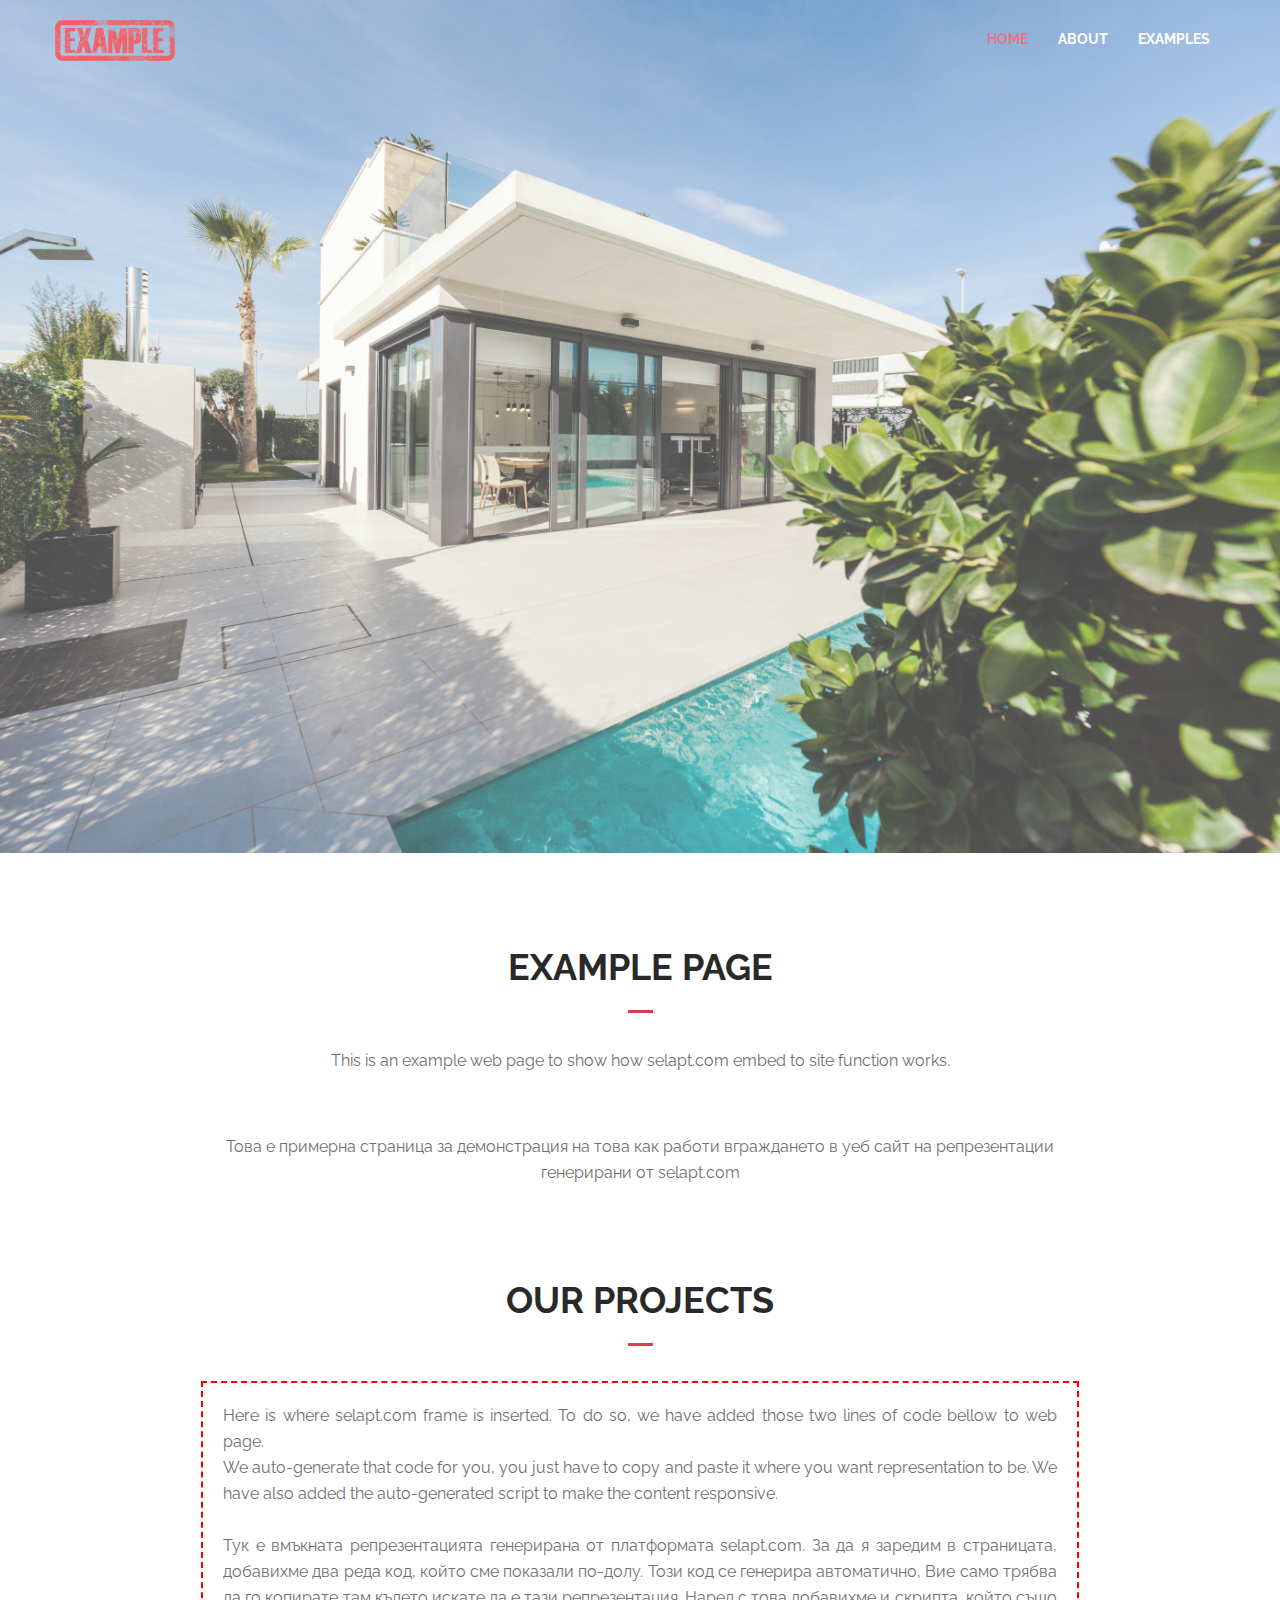
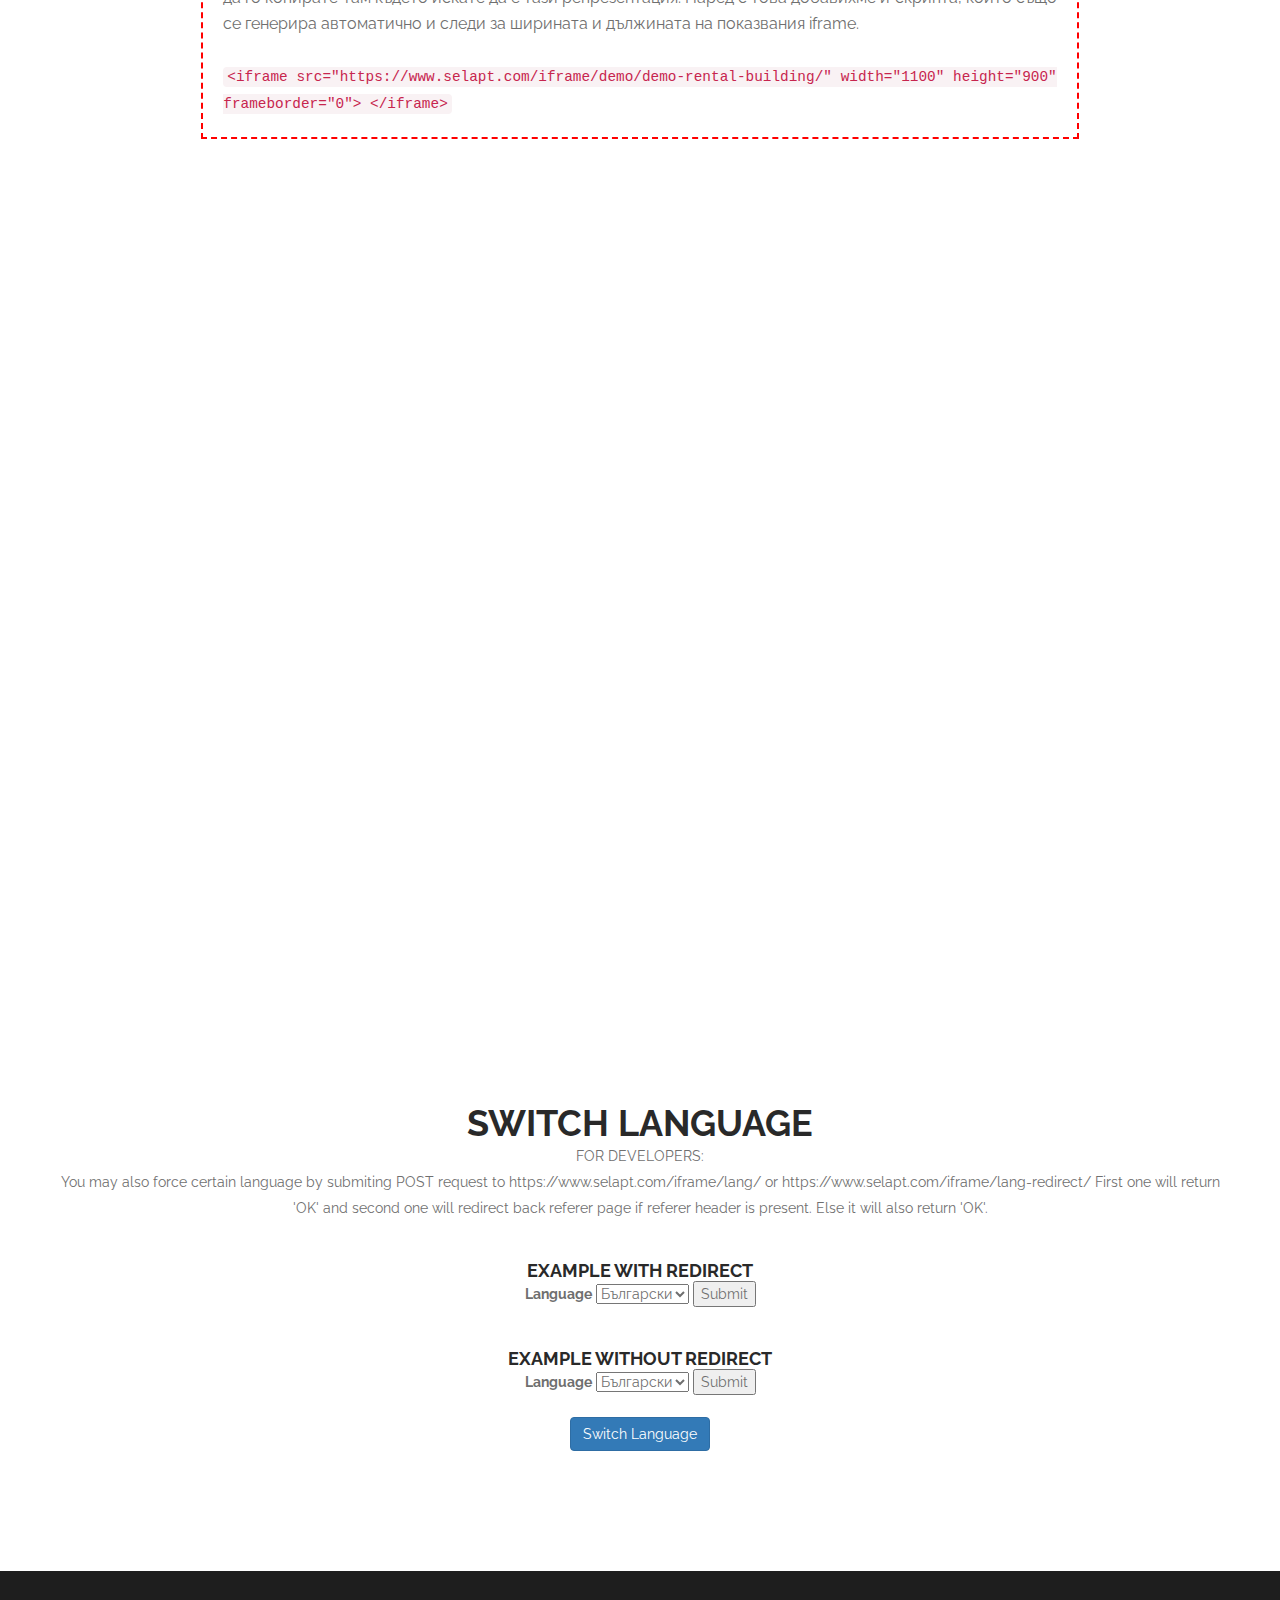
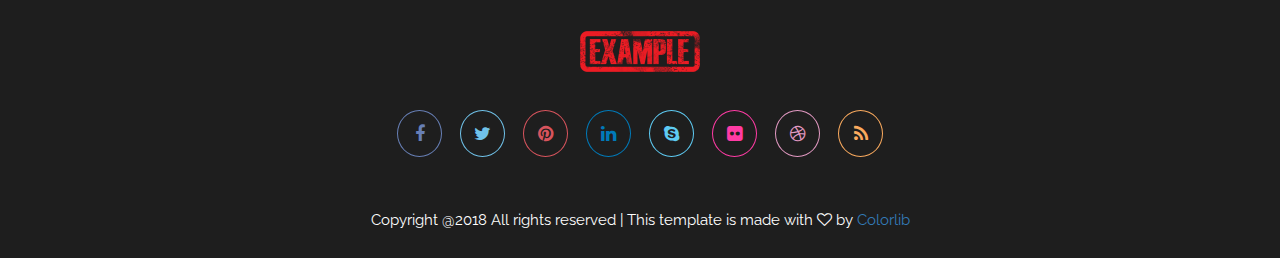
==== commit d7f6a08e: "sandbox lang switcher" ====
--- a/index_test.html
+++ b/index_test.html
@@ -189,7 +189,7 @@
                         </p>
                         <br><br>
                         <h6>Example with redirect</h6>
-                        <form action="https://www.selapt.com/iframe/lang-redirect/" method="POST">
+                        <form action="https://sandbox.selapt.com/iframe/lang-redirect/" method="POST">
                             <label>Language</label>
                             <select name="language">
                                 <option value="bg">Български</option>
@@ -200,7 +200,7 @@
                         </form>
                         <br><br>
                         <h6>Example withOUT redirect</h6>
-                        <form action="https://www.selapt.com/iframe/lang/" method="POST">
+                        <form action="https://sandbox.selapt.com/iframe/lang/" method="POST">
                             <label>Language</label>
                             <select name="language">
                                 <option value="bg">Български</option>
@@ -212,7 +212,7 @@
                     </div>
                     <br>
                     <div class="text-center">
-                        <a href='./switch_lang.html' class="btn btn-primary text-center" target="_blank">Switch
+                        <a href='./switch_lang_test.html' class="btn btn-primary text-center" target="_blank">Switch
                             Language</a>
                     </div>
 
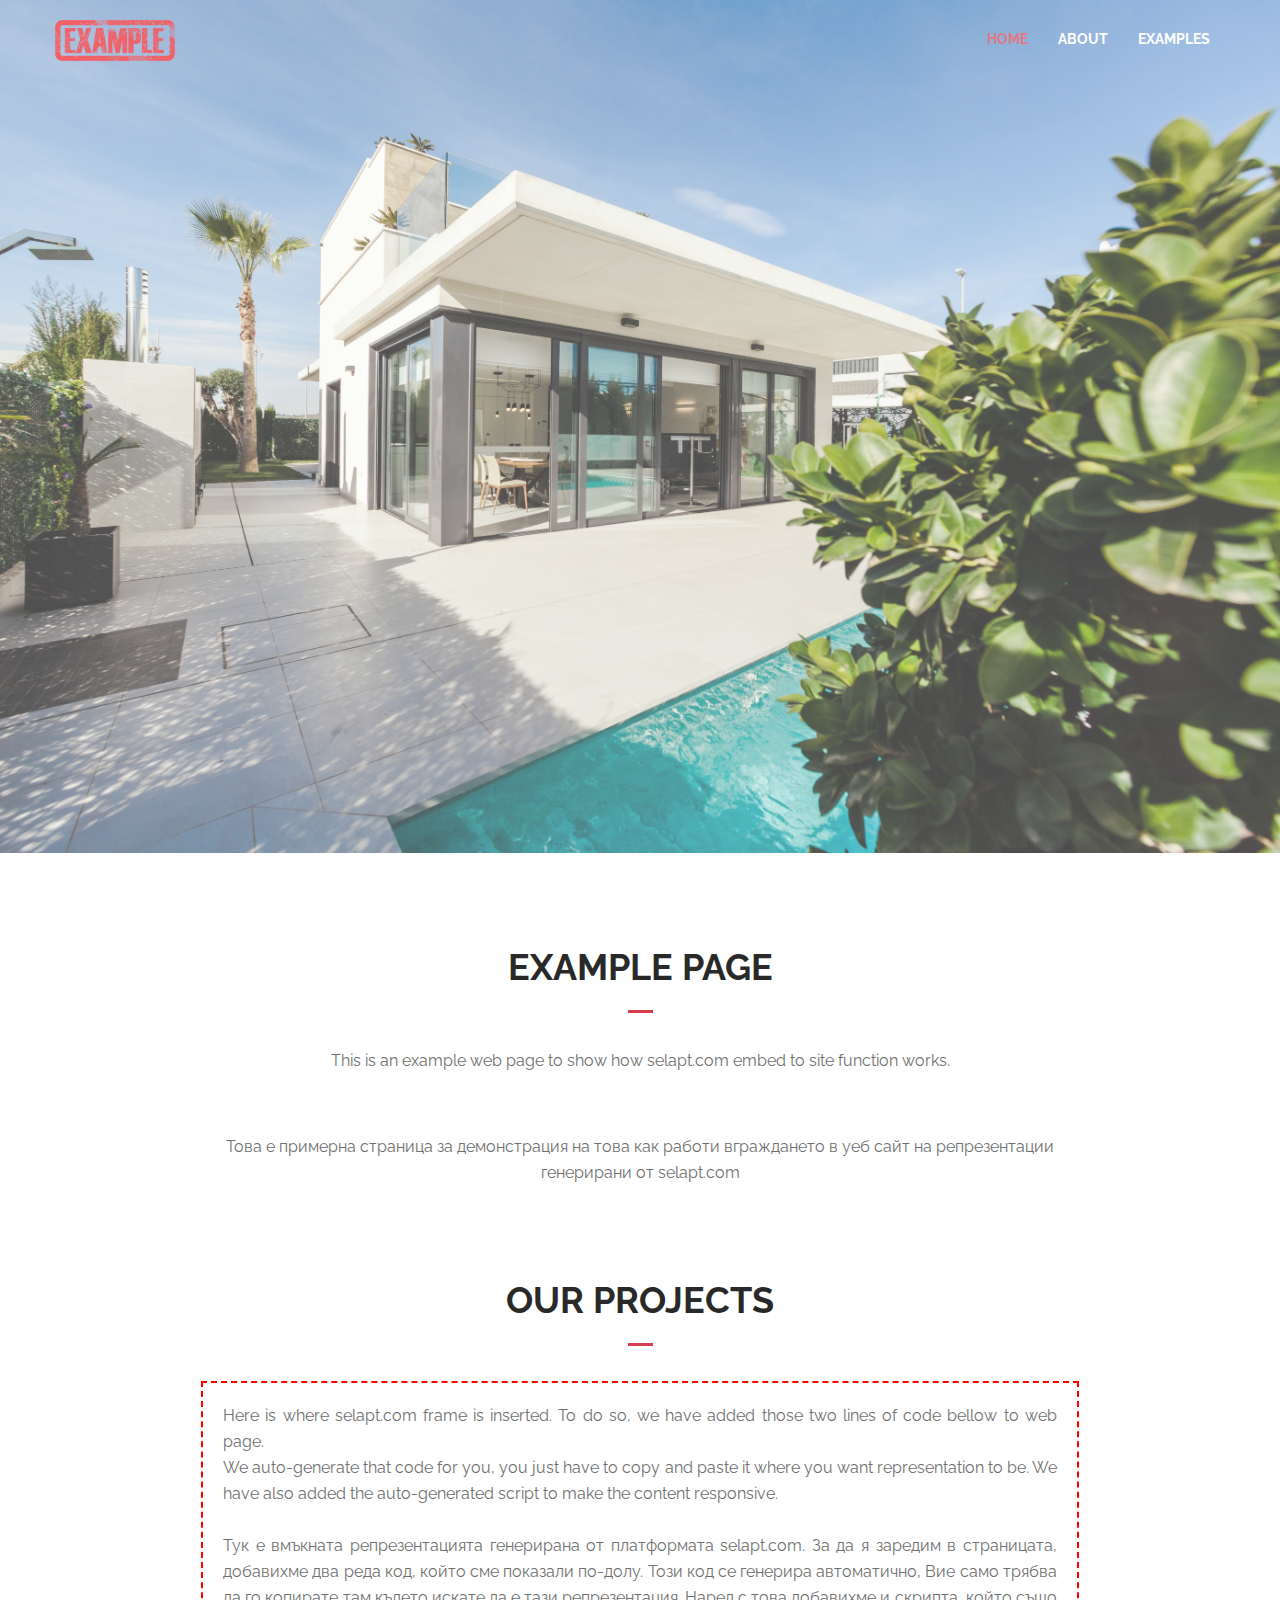
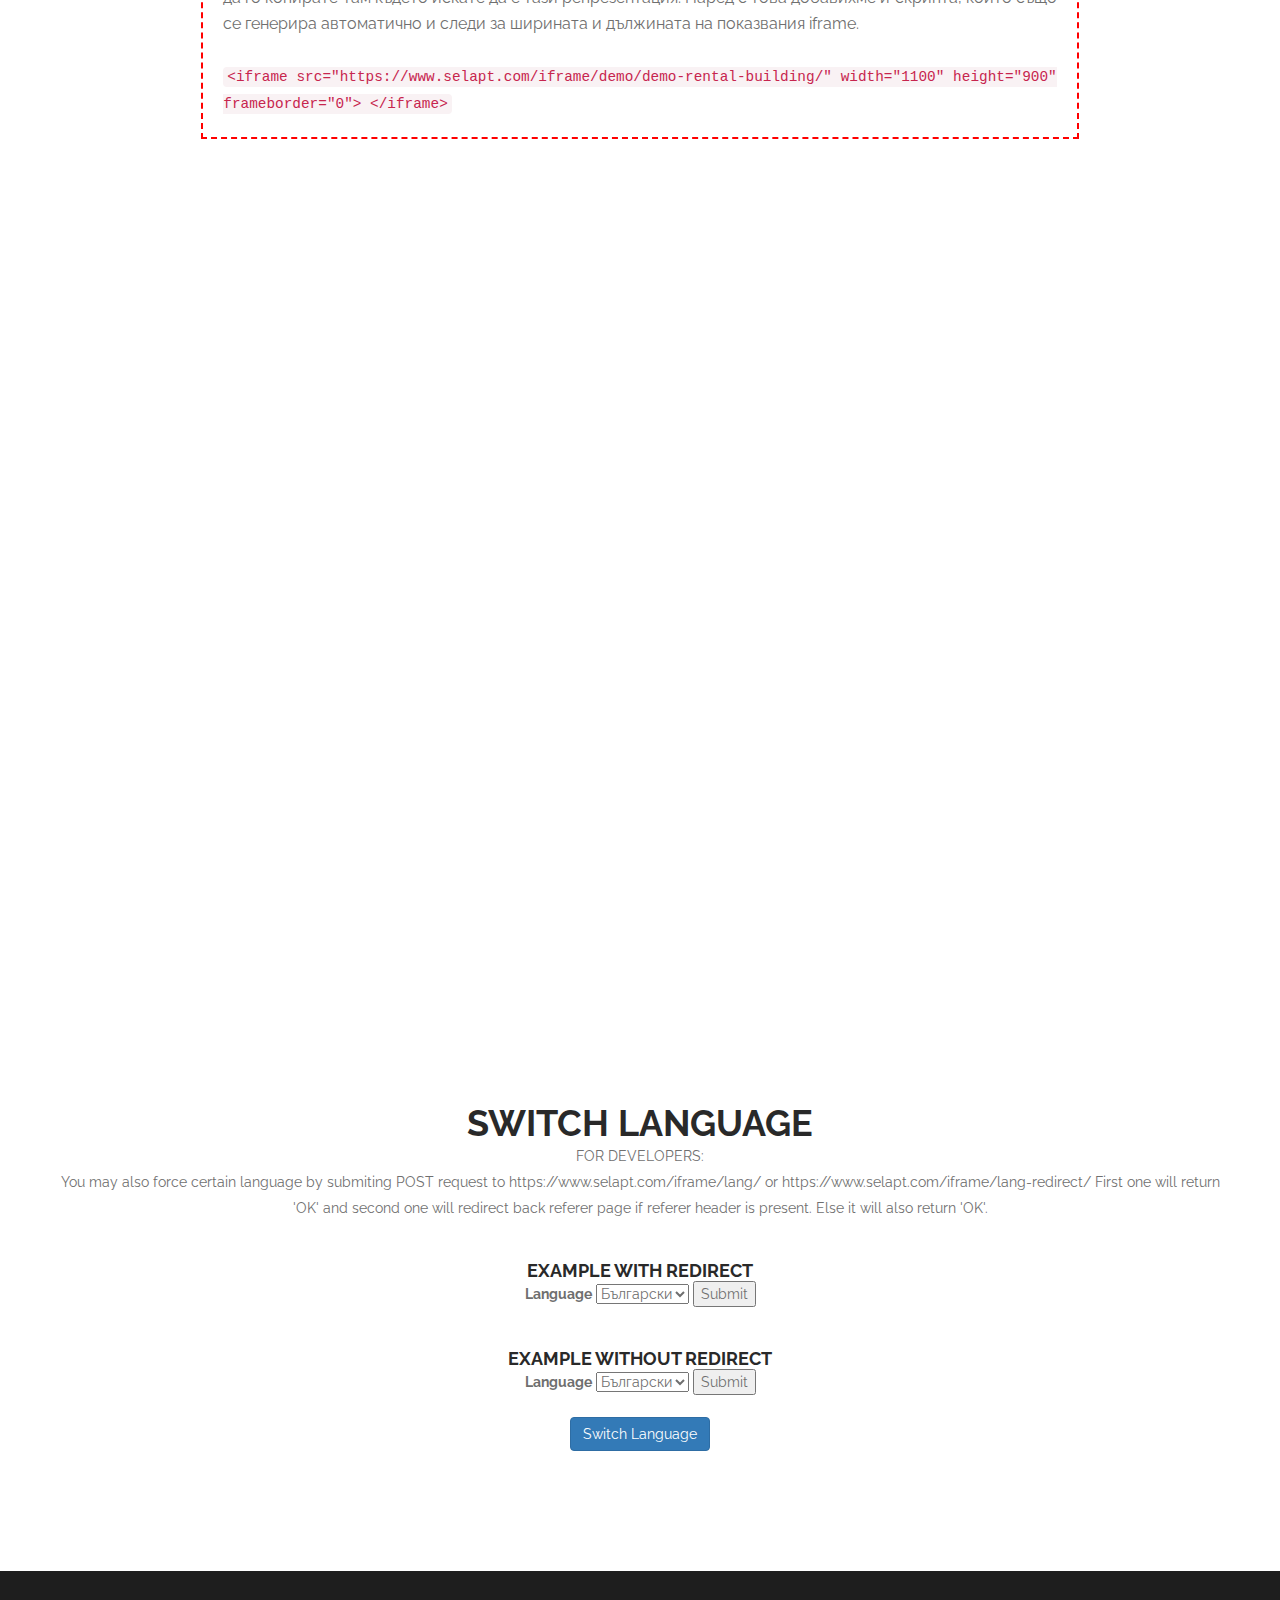
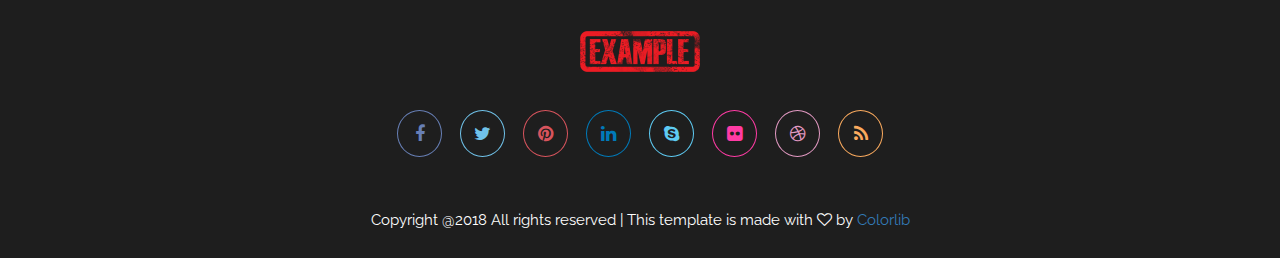
==== commit ff07099f: "changed to window width" ====
--- a/index_test.html
+++ b/index_test.html
@@ -165,7 +165,7 @@
 
                 window.addEventListener('message', handleHeight41, false);
                 // width control
-                let width41 = window.innerWidth;
+                let width41 = $(window).width();
                 if (width41 < 1100) {
                     iFrame41.width = width41 - 20;
                 }
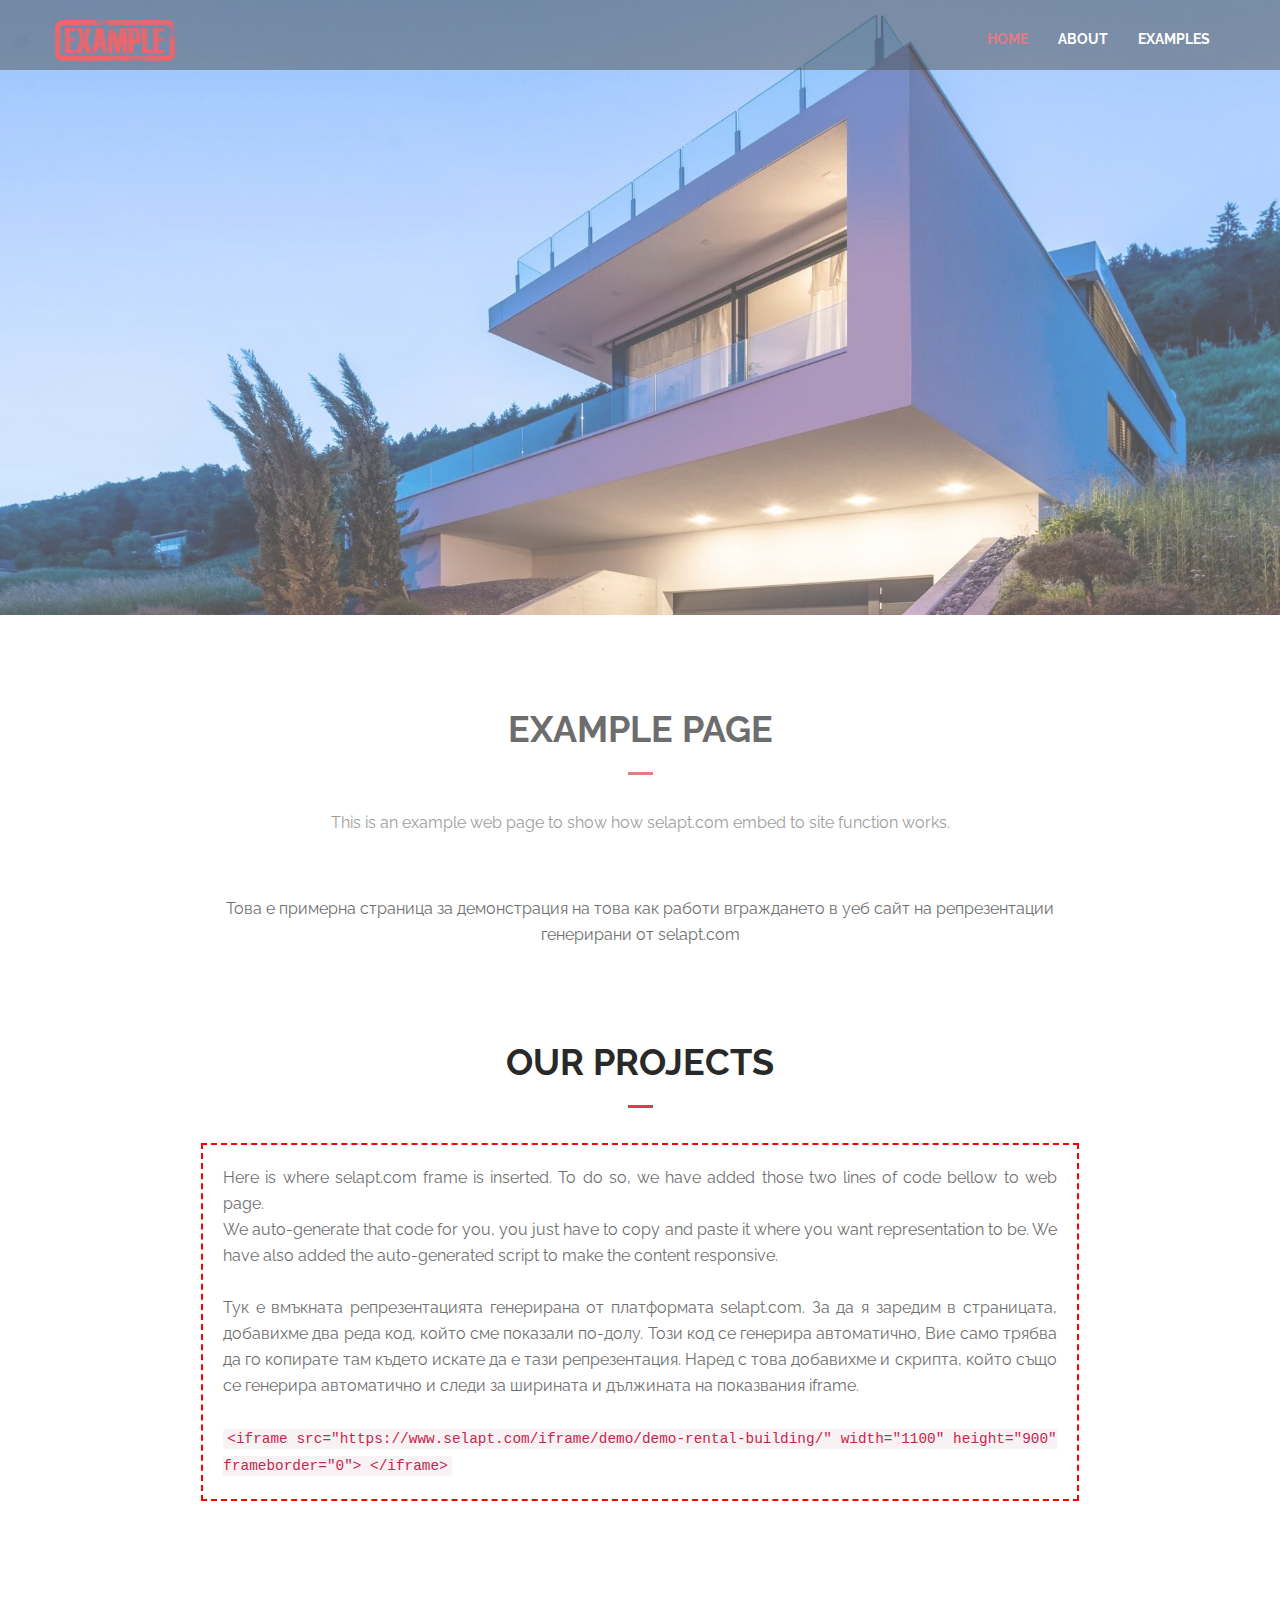
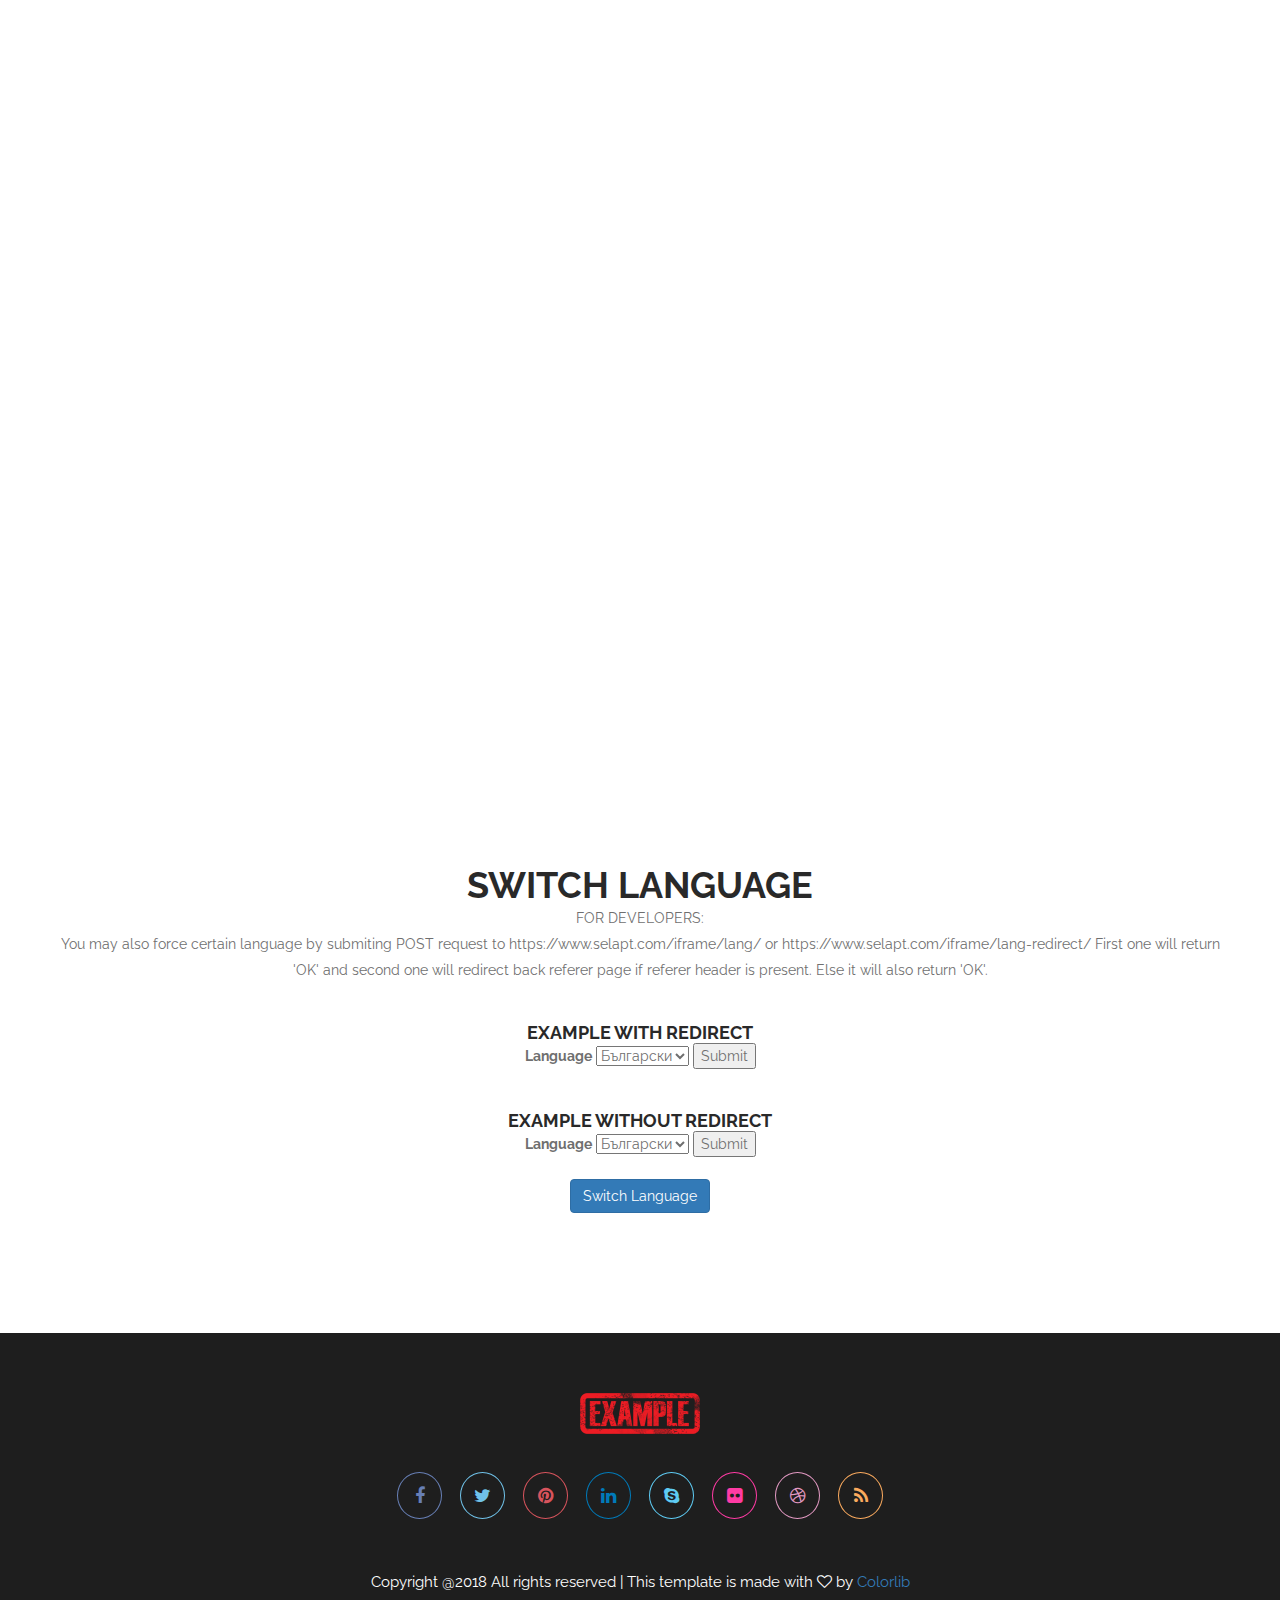
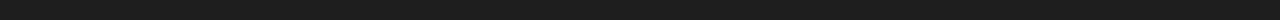
==== commit e7e064b5: "window.innerWidth replaces" ====
--- a/index_test.html
+++ b/index_test.html
@@ -165,7 +165,7 @@
 
                 window.addEventListener('message', handleHeight41, false);
                 // width control
-                let width41 = $(window).width();
+                let width41 = document.documentElement.clientWidth;
                 if (width41 < 1100) {
                     iFrame41.width = width41 - 20;
                 }
--- a/css/style.css
+++ b/css/style.css
@@ -33,8 +33,6 @@
 /*   19 - Blog Aside bar */
 /*   20 - Blog Details Post */
 
-
-
 /**
 * Importing necessary  Styles.
 **/
@@ -69,54 +67,76 @@
 
  ***/
 #loader-wrapper {
-  position: fixed;
-  top: 0;
-  left: 0;
-  width: 100%;
-  height: 100%;
-  z-index: 99999;
-  background: #fff;
-  overflow: hidden;
-}
-#preloader_1{
-  position: absolute;
-  left: 50%;
-  margin-left: -25px;
-  top: 50%;
-  transform: translateY(-50%);
-}
-#preloader_1 span{
-  display:block;
-  bottom:0px;
-  width: 6px;
-  height: 5px;
-  background:#e04f5d; 
-  position:absolute;
-  animation: preloader_1 1.5s  infinite ease-in-out;
-}
- 
-#preloader_1 span:nth-child(2){
-left:11px;
-animation-delay: .2s;
- 
-}
-#preloader_1 span:nth-child(3){
-left:22px;
-animation-delay: .4s;
-}
-#preloader_1 span:nth-child(4){
-left:33px;
-animation-delay: .6s;
-}
-#preloader_1 span:nth-child(5){
-left:44px;
-animation-delay: .8s;
-}
+    position: fixed;
+    top: 0;
+    left: 0;
+    width: 100%;
+    height: 100%;
+    z-index: 99999;
+    background: #fff;
+    overflow: hidden;
+}
+
+#preloader_1 {
+    position: absolute;
+    left: 50%;
+    margin-left: -25px;
+    top: 50%;
+    transform: translateY(-50%);
+}
+
+#preloader_1 span {
+    display: block;
+    bottom: 0px;
+    width: 6px;
+    height: 5px;
+    background: #e04f5d;
+    position: absolute;
+    animation: preloader_1 1.5s infinite ease-in-out;
+}
+
+#preloader_1 span:nth-child(2) {
+    left: 11px;
+    animation-delay: .2s;
+
+}
+
+#preloader_1 span:nth-child(3) {
+    left: 22px;
+    animation-delay: .4s;
+}
+
+#preloader_1 span:nth-child(4) {
+    left: 33px;
+    animation-delay: .6s;
+}
+
+#preloader_1 span:nth-child(5) {
+    left: 44px;
+    animation-delay: .8s;
+}
+
 @keyframes preloader_1 {
-    0% {height:5px;transform:translateY(0px);background:#e62d3f;}
-    25% {height:30px;transform:translateY(15px);background:#e62d3f;}
-    50% {height:5px;transform:translateY(0px);background:#ee2438;}
-    100% {height:5px;transform:translateY(0px);background:#ee2438;}
+    0% {
+        height: 5px;
+        transform: translateY(0px);
+        background: #e62d3f;
+    }
+    25% {
+        height: 30px;
+        transform: translateY(15px);
+        background: #e62d3f;
+    }
+    50% {
+        height: 5px;
+        transform: translateY(0px);
+        background: #ee2438;
+    }
+    100% {
+        height: 5px;
+        transform: translateY(0px);
+        background: #ee2438;
+    }
 }
 
 
@@ -128,30 +148,32 @@
 
  ***/
 .scroll-top {
-  width:45px;
-  height:45px;
-  position: fixed;
-  bottom: 52px;
-  right: 80px;
-  z-index: 9999;
-  text-align: center;
-  color:#fff;
-  font-size: 20px;
-  display: none;
-}
+    width: 45px;
+    height: 45px;
+    position: fixed;
+    bottom: 52px;
+    right: 80px;
+    z-index: 9999;
+    text-align: center;
+    color: #fff;
+    font-size: 20px;
+    display: none;
+}
+
 .scroll-top:after {
-  position: absolute;
-  z-index: -1;
-  content: '';
-  top: 100%;
-  left: 5%;
-  height: 10px;
-  width: 90%;
-  opacity: 1;
-  background: -webkit-radial-gradient(center, ellipse, rgba(0, 0, 0, 0.25) 0%, rgba(0, 0, 0, 0) 80%);
-  background: radial-gradient(ellipse at center, rgba(0, 0, 0, 0.25) 0%, rgba(0, 0, 0, 0) 80%);
-}
-/*** 
+    position: absolute;
+    z-index: -1;
+    content: '';
+    top: 100%;
+    left: 5%;
+    height: 10px;
+    width: 90%;
+    opacity: 1;
+    background: -webkit-radial-gradient(center, ellipse, rgba(0, 0, 0, 0.25) 0%, rgba(0, 0, 0, 0) 80%);
+    background: radial-gradient(ellipse at center, rgba(0, 0, 0, 0.25) 0%, rgba(0, 0, 0, 0) 80%);
+}
+
+/***
 
 ====================================================================
   Global Settings
@@ -159,133 +181,210 @@
 
  ***/
 
- @font-face {
-  font-family: 'font-awesome';
-  src: url('../fonts/font-awesome/fonts/fontawesome-webfont.ttf');
-  src: url('../fonts/font-awesome/fonts/fontawesome-webfont.eot'), /* IE9 Compat Modes */
-       url('../fonts/font-awesome/fonts/fontawesome-webfont.woff2') format('woff2'), /* Super Modern Browsers */
-       url('../fonts/font-awesome/fonts/fontawesome-webfont.woff') format('woff'), /* Pretty Modern Browsers */
-       url('../fonts/font-awesome/fonts/fontawesome-webfont.svg') format('svg'); /* Legacy iOS */
- }
- body {
-  font-family: 'Raleway', sans-serif;
-  font-weight: normal;
-  color:#6f6f6f;
-  font-size: 14px;
-  position: relative;
- }
+@font-face {
+    font-family: 'font-awesome';
+    src: url('../fonts/font-awesome/fonts/fontawesome-webfont.ttf');
+    src: url('../fonts/font-awesome/fonts/fontawesome-webfont.eot'), /* IE9 Compat Modes */ url('../fonts/font-awesome/fonts/fontawesome-webfont.woff2') format('woff2'), /* Super Modern Browsers */ url('../fonts/font-awesome/fonts/fontawesome-webfont.woff') format('woff'), /* Pretty Modern Browsers */ url('../fonts/font-awesome/fonts/fontawesome-webfont.svg') format('svg'); /* Legacy iOS */
+}
+
+body {
+    font-family: 'Raleway', sans-serif;
+    font-weight: normal;
+    color: #6f6f6f;
+    font-size: 14px;
+    position: relative;
+}
+
 .main-page-wrapper {
-  overflow-x:hidden;
-}
- h1,h2,h3,h4,h5,h6,p,ul { margin:0;padding: 0;}
- h1,h2,h3,h4,h5,h6 {color:#292929; text-transform: uppercase;font-weight: 700;}
- h1 {font-size: 48px;}
- h2 {font-size: 36px;}
- h3 {font-size: 28px;}
- h4 {font-size: 24px;}
- h5 {font-size: 22px;}
- h6 {font-size: 18px;}
- p {line-height: 26px;}
- ul {list-style-type: none;}
- a {text-decoration: none; display: inline-block;}
- a:hover,a:focus,a:visited {text-decoration: none; outline: none;}
- img {max-width: 100%; display: block;}
-
- button {border:none;outline: none;box-shadow: none;display: block; padding: 0;}
- input,textarea {outline: none; box-shadow: none;-webkit-transition: all 0.3s ease-in-out;-o-transition: all 0.3s ease-in-out;transition: all 0.3s ease-in-out;}
-
-
-.clear-fix { clear:both;}
+    overflow-x: hidden;
+}
+
+h1, h2, h3, h4, h5, h6, p, ul {
+    margin: 0;
+    padding: 0;
+}
+
+h1, h2, h3, h4, h5, h6 {
+    color: #292929;
+    text-transform: uppercase;
+    font-weight: 700;
+}
+
+h1 {
+    font-size: 48px;
+}
+
+h2 {
+    font-size: 36px;
+}
+
+h3 {
+    font-size: 28px;
+}
+
+h4 {
+    font-size: 24px;
+}
+
+h5 {
+    font-size: 22px;
+}
+
+h6 {
+    font-size: 18px;
+}
+
+p {
+    line-height: 26px;
+}
+
+ul {
+    list-style-type: none;
+}
+
+a {
+    text-decoration: none;
+    display: inline-block;
+}
+
+a:hover, a:focus, a:visited {
+    text-decoration: none;
+    outline: none;
+}
+
+img {
+    max-width: 100%;
+    display: block;
+}
+
+button {
+    border: none;
+    outline: none;
+    box-shadow: none;
+    display: block;
+    padding: 0;
+}
+
+input, textarea {
+    outline: none;
+    box-shadow: none;
+    -webkit-transition: all 0.3s ease-in-out;
+    -o-transition: all 0.3s ease-in-out;
+    transition: all 0.3s ease-in-out;
+}
+
+
+.clear-fix {
+    clear: both;
+}
+
 .clear-fix:after {
-  display: table;
-  content: '';
-  clear: both;
- }
-.tran3s,.theme-main-menu .navbar-nav>li a,#project-section .project-gallery .single-img .opacity,
+    display: table;
+    content: '';
+    clear: both;
+}
+
+.tran3s, .theme-main-menu .navbar-nav > li a, #project-section .project-gallery .single-img .opacity,
 #team-section .team-member-wrapper .single-team-member .member-name h6,
 #team-section .team-member-wrapper .single-team-member .member-name p,
 #team-section .team-member-wrapper .single-team-member .member-name ul,
 #our-client .owl-theme .owl-dots .owl-dot span {
-  -webkit-transition: all .3s ease-in-out;
-     -moz-transition: all .3s ease-in-out;
-      -ms-transition: all .3s ease-in-out;
-       -o-transition: all .3s ease-in-out;
-          transition: all .3s ease-in-out;
- }
-.tran4s,#service-section .single-service-content p,#project-section .project-gallery .single-img .opacity ul,
+    -webkit-transition: all .3s ease-in-out;
+    -moz-transition: all .3s ease-in-out;
+    -ms-transition: all .3s ease-in-out;
+    -o-transition: all .3s ease-in-out;
+    transition: all .3s ease-in-out;
+}
+
+.tran4s, #service-section .single-service-content p, #project-section .project-gallery .single-img .opacity ul,
 #project-section .project-gallery .single-img .opacity h6 a {
-  -webkit-transition: all .4s ease-in-out;
-     -moz-transition: all .4s ease-in-out;
-      -ms-transition: all .4s ease-in-out;
-       -o-transition: all .4s ease-in-out;
-          transition: all .4s ease-in-out;
- }
-.float-left {float:left;}
-.float-right {float:right;}
+    -webkit-transition: all .4s ease-in-out;
+    -moz-transition: all .4s ease-in-out;
+    -ms-transition: all .4s ease-in-out;
+    -o-transition: all .4s ease-in-out;
+    transition: all .4s ease-in-out;
+}
+
+.float-left {
+    float: left;
+}
+
+.float-right {
+    float: right;
+}
+
 .round-border {
-  border-radius: 50%;
-  -moz-border-radius: 50%;
-  -webkit-border-radius: 50%;
-  -o-border-radius: 50%;
-  -ms-border-radius: 50%;
-}
+    border-radius: 50%;
+    -moz-border-radius: 50%;
+    -webkit-border-radius: 50%;
+    -o-border-radius: 50%;
+    -ms-border-radius: 50%;
+}
+
 .theme-title {
-  text-align: center;
-  margin: 95px 0 0 0;
-}
+    text-align: center;
+    margin: 95px 0 0 0;
+}
+
 .theme-title h2 {
-  position: relative;
-}
+    position: relative;
+}
+
 .theme-title h2:before {
-  content: '';
-  width: 25px;
-  height: 3px;
-  position: absolute;
-  bottom: -25px;
-  left: 50%;
-  margin-left: -12px;
-}
+    content: '';
+    width: 25px;
+    height: 3px;
+    position: absolute;
+    bottom: -25px;
+    left: 50%;
+    margin-left: -12px;
+}
+
 .theme-title p {
-  font-size: 16px;
-  width: 75%;
-  margin: 60px auto 0 auto;
-}
-.p-color,.theme-main-menu .navbar-nav>li.active>a,
-.theme-main-menu .navbar-nav>li>a:hover,#about-us .single-about-content:hover h5 a,
+    font-size: 16px;
+    width: 75%;
+    margin: 60px auto 0 auto;
+}
+
+.p-color, .theme-main-menu .navbar-nav > li.active > a,
+.theme-main-menu .navbar-nav > li > a:hover, #about-us .single-about-content:hover h5 a,
 #service-section .single-service-content:hover .icon-heading .icon,
 #service-section .single-service-content:hover .icon-heading h6 a,
-#pricing-section .single-price-table a:hover,#blog-section .single-news-item .img a,
-#blog-section .single-news-item:hover .post p a,#blog-section .single-news-item .post h6:hover a,
+#pricing-section .single-price-table a:hover, #blog-section .single-news-item .img a,
+#blog-section .single-news-item:hover .post p a, #blog-section .single-news-item .post h6:hover a,
 #contact-section .contact-address-content .left-side ul li:hover .icon,
-#contact-section .send-message form button:hover,.inner-page-banner .opacity ul li:last-child,
-.blog-details-page aside .sidebar-news-list ul li a i,.monthly-header-title,
-.blog-details-page aside .sidebar-news-list ul li a:hover,.blog-details-page aside .sidebar-archives ul li a i,
-.blog-details-page aside .sidebar-archives ul li a:hover,.blog-details-page aside .sidebar-archives ul li a.active,
-.blog-details-page aside .sidebar-news-list ul li a.active,.recent-single-post .post a:hover,
-.sidebar-tags ul li a:hover,.blog-details-post-wrapper .list-img-wrapper ul li a i,
-.blog-details-post-wrapper .list-img-wrapper ul li a:hover,.blog-details-post-wrapper .post-comment form button:hover,
-.blog-details-post-wrapper .post-share-area .share li a:hover,.theme-main-menu.navbar .nav>li ul li a:hover,
+#contact-section .send-message form button:hover, .inner-page-banner .opacity ul li:last-child,
+.blog-details-page aside .sidebar-news-list ul li a i, .monthly-header-title,
+.blog-details-page aside .sidebar-news-list ul li a:hover, .blog-details-page aside .sidebar-archives ul li a i,
+.blog-details-page aside .sidebar-archives ul li a:hover, .blog-details-page aside .sidebar-archives ul li a.active,
+.blog-details-page aside .sidebar-news-list ul li a.active, .recent-single-post .post a:hover,
+.sidebar-tags ul li a:hover, .blog-details-post-wrapper .list-img-wrapper ul li a i,
+.blog-details-post-wrapper .list-img-wrapper ul li a:hover, .blog-details-post-wrapper .post-comment form button:hover,
+.blog-details-post-wrapper .post-share-area .share li a:hover, .theme-main-menu.navbar .nav > li ul li a:hover,
 .blog-details-post-wrapper .post-share-area .share li a.active {
-  color:#d73e4d;
-}
-.p-color-bg,.theme-title h2:before,#about-us .single-about-content:hover .icon,
-#skill-section .codeconSkillbar .skillBar,#our-client .owl-theme .owl-dots .owl-dot.active span,
+    color: #d73e4d;
+}
+
+.p-color-bg, .theme-title h2:before, #about-us .single-about-content:hover .icon,
+#skill-section .codeconSkillbar .skillBar, #our-client .owl-theme .owl-dots .owl-dot.active span,
 #our-client .owl-theme .owl-dots .owl-dot:hover span,
 .blog-details-post-wrapper .comment-area .single-comment .comment button:hover {
-  background: #d73e4d;
-}
-.banner .project-button,#about-us .icon,#about-us .single-about-content a.more,
-#service-section .single-service-content:hover,#project-section .project-menu ul li.active,
-#project-section .project-menu ul li:hover,.page-middle-banner .opacity a,
-#team-section .team-member-wrapper .single-team-member .img .opacity h4,#pricing-section .single-price-table a,
+    background: #d73e4d;
+}
+
+.banner .project-button, #about-us .icon, #about-us .single-about-content a.more,
+#service-section .single-service-content:hover, #project-section .project-menu ul li.active,
+#project-section .project-menu ul li:hover, .page-middle-banner .opacity a,
+#team-section .team-member-wrapper .single-team-member .img .opacity h4, #pricing-section .single-price-table a,
 #our-client .owl-theme .owl-dots .owl-dot.active span, #our-client .owl-theme .owl-dots .owl-dot:hover span,
-#contact-section .contact-address-content .left-side ul li .icon,#contact-section .send-message form button,
-.sidebar-tags ul li a:hover,.blog-details-post-wrapper .post-comment form button,
-.blog-details-post-wrapper .post-comment textarea:focus,.blog-details-post-wrapper .post-comment input:focus {
-  border-color:#d73e4d;
-  border-style: solid;
-}
-/*** 
+#contact-section .contact-address-content .left-side ul li .icon, #contact-section .send-message form button,
+.sidebar-tags ul li a:hover, .blog-details-post-wrapper .post-comment form button,
+.blog-details-post-wrapper .post-comment textarea:focus, .blog-details-post-wrapper .post-comment input:focus {
+    border-color: #d73e4d;
+    border-style: solid;
+}
+
+/***
 
 ====================================================================
   Theme Header
@@ -293,89 +392,101 @@
 
  ***/
 .theme-main-header {
-  position: absolute;
-  top:0;
-  left:0;
-  right: 0;
-  z-index: 999;
-  padding-top: 20px;
-}
-.theme-main-menu .navbar-nav>li>a {
-  text-transform: uppercase;
-  color:#fff;
-  font-weight: 700;
-  background: transparent;
-  padding: 9px 15px;
-} 
-.theme-main-menu .navbar-nav>li:last-child>a {
-  padding-right: 0;
-}
+    position: absolute;
+    top: 0;
+    left: 0;
+    right: 0;
+    z-index: 999;
+    padding-top: 20px;
+    background-color: rgba(0, 0, 0, 0.5);
+}
+
+.theme-main-menu .navbar-nav > li > a {
+    text-transform: uppercase;
+    color: #fff;
+    font-weight: 700;
+    background: transparent;
+    padding: 9px 15px;
+}
+
+.theme-main-menu .navbar-nav > li:last-child > a {
+    padding-right: 0;
+}
+
 .theme-main-menu.navbar {
-  border:none;
-  margin: 0;
-}
-
-.theme-main-menu.navbar .nav>li ul.sub-menu {
-  position: absolute;
-  background: #1e1e1e;
-  width:150px;
-  top:120%;
-  top:calc(100% + 60px);
-  left:0;
-  opacity: 0;
-  visibility: hidden;
-  text-align: left;
-  -webkit-transition: all .5s ease-in-out;
-     -moz-transition: all .5s ease-in-out;
-      -ms-transition: all .5s ease-in-out;
-       -o-transition: all .5s ease-in-out;
-          transition: all .5s ease-in-out;
-  -webkit-box-shadow: 0px 13px 25px -12px rgba(0,0,0,0.15);
-  -moz-box-shadow: 0px 13px 25px -12px rgba(0,0,0,0.15);
-  box-shadow: 0px 13px 25px -12px rgba(0,0,0,0.15);
-}
-.theme-main-menu.navbar .nav>li ul li a {
-  line-height: 40px;
-  color:#fff;
-  font-weight: 700;
-  padding: 0 0 0 15px;
-  display: block;
-}
-.theme-main-menu.navbar .nav>li ul li:last-child a {
-  border:none;
-}
-.theme-main-menu.navbar .nav>li:hover ul.sub-menu {
-  top:100%;
-  opacity: 1;
-  visibility: visible;
-}
+    border: none;
+    margin: 0;
+}
+
+.theme-main-menu.navbar .nav > li ul.sub-menu {
+    position: absolute;
+    background: #1e1e1e;
+    width: 150px;
+    top: 120%;
+    top: calc(100% + 60px);
+    left: 0;
+    opacity: 0;
+    visibility: hidden;
+    text-align: left;
+    -webkit-transition: all .5s ease-in-out;
+    -moz-transition: all .5s ease-in-out;
+    -ms-transition: all .5s ease-in-out;
+    -o-transition: all .5s ease-in-out;
+    transition: all .5s ease-in-out;
+    -webkit-box-shadow: 0px 13px 25px -12px rgba(0, 0, 0, 0.15);
+    -moz-box-shadow: 0px 13px 25px -12px rgba(0, 0, 0, 0.15);
+    box-shadow: 0px 13px 25px -12px rgba(0, 0, 0, 0.15);
+}
+
+.theme-main-menu.navbar .nav > li ul li a {
+    line-height: 40px;
+    color: #fff;
+    font-weight: 700;
+    padding: 0 0 0 15px;
+    display: block;
+}
+
+.theme-main-menu.navbar .nav > li ul li:last-child a {
+    border: none;
+}
+
+.theme-main-menu.navbar .nav > li:hover ul.sub-menu {
+    top: 100%;
+    opacity: 1;
+    visibility: visible;
+}
+
 .theme-main-menu .navbar-toggle {
-  margin: 0;
-  border-radius: 0;
-  color:#fff;
-  padding-right: 15px;
-}
+    margin: 0;
+    border-radius: 0;
+    color: #fff;
+    padding-right: 15px;
+}
+
 .theme-main-menu .navbar-toggle .fa {
-  font-size: 18px;
-  vertical-align: middle;
-  margin-left: 5px;
-}
+    font-size: 18px;
+    vertical-align: middle;
+    margin-left: 5px;
+}
+
 .theme-main-menu .navbar-nav {
-  margin: 0;
-}
+    margin: 0;
+}
+
 .theme-main-header li.dropdown-holder .fa {
-  position: absolute;
-  top:0;
-  right: 0;
-  text-align: center;
-  width: 45px;
-  color:#fff;
-  font-size: 18px;
-  display: none;
-  cursor: pointer;
-  line-height: 44px;
-}
-/*** 
+    position: absolute;
+    top: 0;
+    right: 0;
+    text-align: center;
+    width: 45px;
+    color: #fff;
+    font-size: 18px;
+    display: none;
+    cursor: pointer;
+    line-height: 44px;
+}
+
+/***
 
 ====================================================================
   Sticky Menu
@@ -383,26 +494,38 @@
 
  ***/
 @keyframes menu_sticky {
-  0%   {margin-top:-120px;opacity: 0;}
-  50%  {margin-top: -64px;opacity: 0;}
-  100% {margin-top: 0;opacity: 1;}
-}
+    0% {
+        margin-top: -120px;
+        opacity: 0;
+    }
+    50% {
+        margin-top: -64px;
+        opacity: 0;
+    }
+    100% {
+        margin-top: 0;
+        opacity: 1;
+    }
+}
+
 .theme-main-header.fixed {
-  position: fixed;
-  width:100%;
-  top:0;
-  left:0;
-  z-index: 9999;
-  background: rgba(0,0,0,0.5);
-  margin:0;
-  animation-name: menu_sticky;
-  animation-duration: 0.70s;
-  animation-timing-function: ease-in-out;
-}
+    position: fixed;
+    width: 100%;
+    top: 0;
+    left: 0;
+    z-index: 9999;
+    background: rgba(0, 0, 0, 0.5);
+    margin: 0;
+    animation-name: menu_sticky;
+    animation-duration: 0.70s;
+    animation-timing-function: ease-in-out;
+}
+
 .theme-main-header.fixed .logo {
-  margin-top: -8px;
-}
-/*** 
+    margin-top: -8px;
+}
+
+/***
 
 ====================================================================
   Theme Main Banner
@@ -410,22 +533,26 @@
 
  ***/
 .rev_slider_wrapper {
-  background: #000;
-}
-.banner h1,.banner h6,.banner .project-button {
-  color:#fff;
-}
+    background: #000;
+}
+
+.banner h1, .banner h6, .banner .project-button {
+    color: #fff;
+}
+
 .banner h6 {
-  font-weight: 500;
-}
+    font-weight: 500;
+}
+
 .banner .project-button {
-  width: 170px;
-  line-height: 50px;
-  text-align: center;
-  border-width: 1px;
-  text-transform: uppercase;
-}
-/*** 
+    width: 170px;
+    line-height: 50px;
+    text-align: center;
+    border-width: 1px;
+    text-transform: uppercase;
+}
+
+/***
 
 ====================================================================
   About section
@@ -433,35 +560,40 @@
 
  ***/
 #about-us .single-about-content {
-  text-align: center;
-  margin-top: 55px;
-  margin-bottom: 100px;
-}
+    text-align: center;
+    margin-top: 55px;
+    margin-bottom: 100px;
+}
+
 #about-us .icon {
-  width: 130px;
-  height: 130px;
-  margin: 0 auto;
-  line-height: 130px;
-  border-width: 2px;
-  font-size: 36px;
-  color:#292929;
-}
+    width: 130px;
+    height: 130px;
+    margin: 0 auto;
+    line-height: 130px;
+    border-width: 2px;
+    font-size: 36px;
+    color: #292929;
+}
+
 #about-us h5 a {
-  color:#292929;
-  margin: 35px 0 20px 0;
-}
+    color: #292929;
+    margin: 35px 0 20px 0;
+}
+
 #about-us .single-about-content a.more {
-  width: 130px;
-  line-height: 45px;
-  color:#292929;
-  border-width: 1px;
-  margin-top:22px;
-}
+    width: 130px;
+    line-height: 45px;
+    color: #292929;
+    border-width: 1px;
+    margin-top: 22px;
+}
+
 #about-us .single-about-content a.more:hover,
 #about-us .single-about-content:hover .icon {
-  color:#fff;
-}
-/*** 
+    color: #fff;
+}
+
+/***
 
 ====================================================================
   Service section
@@ -469,68 +601,79 @@
 
  ***/
 #service-section {
-  background: #232a34;
-  padding-bottom: 80px;
-}
+    background: #232a34;
+    padding-bottom: 80px;
+}
+
 #service-section .theme-title h2,
 #service-section .theme-title p {
-  color:#fff;
-}
+    color: #fff;
+}
+
 #service-section .row {
-  margin: 50px 0 0 0;
-}
+    margin: 50px 0 0 0;
+}
+
 #service-section .row [class*="col-"] {
-  padding-top: 25px;
-}
+    padding-top: 25px;
+}
+
 #service-section .single-service-content {
-  border:1px solid #808489;
-  text-align: center;
-  margin-bottom: 20px;
-  padding: 118px 23px 65px 23px;
-  overflow: hidden;
-}
+    border: 1px solid #808489;
+    text-align: center;
+    margin-bottom: 20px;
+    padding: 118px 23px 65px 23px;
+    overflow: hidden;
+}
+
 #service-section .single-service-content p {
-  -webkit-transition-delay: 0.3s; /* Safari */
-  transition-delay: 0.3s;
-  opacity: 0;
-  -webkit-transform: translate3D(0,200px,0);
-     -moz-transform: translate3D(0,200px,0);
-      -ms-transform: translate3D(0,200px,0);
-       -o-transform: translate3D(0,200px,0);
-          transform: translate3D(0,200px,0);
-}
+    -webkit-transition-delay: 0.3s; /* Safari */
+    transition-delay: 0.3s;
+    opacity: 0;
+    -webkit-transform: translate3D(0, 200px, 0);
+    -moz-transform: translate3D(0, 200px, 0);
+    -ms-transform: translate3D(0, 200px, 0);
+    -o-transform: translate3D(0, 200px, 0);
+    transform: translate3D(0, 200px, 0);
+}
+
 #service-section .single-service-content .icon-heading {
-  position: absolute;
-  width: 100%;
-  left:0;
-  right: 0;
-  top:120px;
-}
+    position: absolute;
+    width: 100%;
+    left: 0;
+    right: 0;
+    top: 120px;
+}
+
 #service-section .single-service-content .icon-heading .icon {
-  font-size: 48px;
-  color:#808489;
-  width: 80px;
-  margin: 0 auto;
-  background: #232a34;
-}
+    font-size: 48px;
+    color: #808489;
+    width: 80px;
+    margin: 0 auto;
+    background: #232a34;
+}
+
 #service-section .single-service-content .icon-heading a {
-  color:#808489;
-  text-transform: capitalize;
-  margin-top: 33px;
-}
+    color: #808489;
+    text-transform: capitalize;
+    margin-top: 33px;
+}
+
 #service-section .single-service-content:hover .icon-heading {
-  top:-10px;
-}
+    top: -10px;
+}
+
 #service-section .single-service-content:hover p {
-  opacity: 1;
-  color: #fff;
-  -webkit-transform: translate3D(0,0,0);
-     -moz-transform: translate3D(0,0,0);
-      -ms-transform: translate3D(0,0,0);
-       -o-transform: translate3D(0,0,0);
-          transform: translate3D(0,0,0);
-}
-/*** 
+    opacity: 1;
+    color: #fff;
+    -webkit-transform: translate3D(0, 0, 0);
+    -moz-transform: translate3D(0, 0, 0);
+    -ms-transform: translate3D(0, 0, 0);
+    -o-transform: translate3D(0, 0, 0);
+    transform: translate3D(0, 0, 0);
+}
+
+/***
 
 ====================================================================
   Project section
@@ -538,128 +681,144 @@
 
  ***/
 #project-section .project-menu ul {
-  text-align: center;
-  margin-top: 34px;
-  margin-bottom: 60px;
-}
+    text-align: center;
+    margin-top: 34px;
+    margin-bottom: 60px;
+}
+
 #project-section .project-menu ul li {
-  display: inline-block;
-  cursor: pointer;
-  font-size: 16px;
-  font-weight: 700;
-  color:#292929;
-  padding: 0 8px;
-  border-width: 0;
-  border-bottom-width:1px;
-  border-color: transparent;
-  margin: 15px 10px 0 10px;
-  padding-bottom: 10px;
-} 
+    display: inline-block;
+    cursor: pointer;
+    font-size: 16px;
+    font-weight: 700;
+    color: #292929;
+    padding: 0 8px;
+    border-width: 0;
+    border-bottom-width: 1px;
+    border-color: transparent;
+    margin: 15px 10px 0 10px;
+    padding-bottom: 10px;
+}
+
 #project-section .project-gallery .grid-item {
-  width: 33.33333333333%;
-  padding: 0 15px;
-  margin-bottom: 32px;
-  float:left;
-  display: none;
-}
+    width: 33.33333333333%;
+    padding: 0 15px;
+    margin-bottom: 32px;
+    float: left;
+    display: none;
+}
+
 #project-section .project-gallery .single-img {
-  position: relative;
-  overflow: hidden;
-}
+    position: relative;
+    overflow: hidden;
+}
+
 #project-section .project-gallery .single-img .opacity {
-  position: absolute;
-  top:0;
-  left:0;
-  right: 0;
-  bottom: 0;
-  background: rgba(215,67,77,0.9);
-  opacity: 0;
-  -webkit-transform: scale(0.2);
-     -moz-transform: scale(0.2);
-      -ms-transform: scale(0.2);
-       -o-transform: scale(0.2);
-          transform: scale(0.2);
-}
+    position: absolute;
+    top: 0;
+    left: 0;
+    right: 0;
+    bottom: 0;
+    background: rgba(215, 67, 77, 0.9);
+    opacity: 0;
+    -webkit-transform: scale(0.2);
+    -moz-transform: scale(0.2);
+    -ms-transform: scale(0.2);
+    -o-transform: scale(0.2);
+    transform: scale(0.2);
+}
+
 #project-section .project-gallery .single-img .opacity .border-shape {
-  position: absolute;
-  top:20px;
-  left:20px;
-  right: 20px;
-  bottom: 20px;
-  border: 1px solid #fff;
-  text-align: center;
-}
+    position: absolute;
+    top: 20px;
+    left: 20px;
+    right: 20px;
+    bottom: 20px;
+    border: 1px solid #fff;
+    text-align: center;
+}
+
 #project-section .project-gallery .single-img .opacity h6 a {
-  color:#fff;
-}
+    color: #fff;
+}
+
 #project-section .project-gallery .single-img .opacity ul li {
-  display: inline-block;
-  color: #fff;
-  margin-top: 8px;
-}
-#project-section .project-gallery .single-img .opacity .border-shape>div {
-  display: table;
-  width: 100%;
-  height: 100%;
-}
-#project-section .project-gallery .single-img .opacity .border-shape>div>div {
-  display: table-cell;
-  vertical-align: middle;
-}
+    display: inline-block;
+    color: #fff;
+    margin-top: 8px;
+}
+
+#project-section .project-gallery .single-img .opacity .border-shape > div {
+    display: table;
+    width: 100%;
+    height: 100%;
+}
+
+#project-section .project-gallery .single-img .opacity .border-shape > div > div {
+    display: table-cell;
+    vertical-align: middle;
+}
+
 #project-section .project-gallery .single-img .opacity h6 a {
-  -webkit-transform: translate3D(0,-100px,0);
-     -moz-transform: translate3D(0,-100px,0);
-      -ms-transform: translate3D(0,-100px,0);
-       -o-transform: translate3D(0,-100px,0);
-          transform: translate3D(0,-100px,0);
-}
+    -webkit-transform: translate3D(0, -100px, 0);
+    -moz-transform: translate3D(0, -100px, 0);
+    -ms-transform: translate3D(0, -100px, 0);
+    -o-transform: translate3D(0, -100px, 0);
+    transform: translate3D(0, -100px, 0);
+}
+
 #project-section .project-gallery .single-img .opacity ul {
-  -webkit-transform: translate3D(0,100px,0);
-     -moz-transform: translate3D(0,100px,0);
-      -ms-transform: translate3D(0,100px,0);
-       -o-transform: translate3D(0,100px,0);
-          transform: translate3D(0,100px,0);
-}
+    -webkit-transform: translate3D(0, 100px, 0);
+    -moz-transform: translate3D(0, 100px, 0);
+    -ms-transform: translate3D(0, 100px, 0);
+    -o-transform: translate3D(0, 100px, 0);
+    transform: translate3D(0, 100px, 0);
+}
+
 #project-section .project-gallery .single-img .opacity ul,
 #project-section .project-gallery .single-img .opacity h6 a {
-  opacity: 0;
-  -webkit-transition-delay: 0.3s; /* Safari */
-  transition-delay: 0.3s;
-}
+    opacity: 0;
+    -webkit-transition-delay: 0.3s; /* Safari */
+    transition-delay: 0.3s;
+}
+
 #project-section .project-gallery .single-img:hover .opacity {
-  opacity: 1;
-  -webkit-transform: scale(1);
-     -moz-transform: scale(1);
-      -ms-transform: scale(1);
-       -o-transform: scale(1);
-          transform: scale(1);
-}
+    opacity: 1;
+    -webkit-transform: scale(1);
+    -moz-transform: scale(1);
+    -ms-transform: scale(1);
+    -o-transform: scale(1);
+    transform: scale(1);
+}
+
 #project-section .project-gallery .single-img img,
 #team-section .team-member-wrapper .single-team-member .img img,
-#skill-section .img img,#blog-section .single-news-item .img img {
-  -webkit-transition: all .6s ease-in-out;
-     -moz-transition: all .6s ease-in-out;
-      -ms-transition: all .6s ease-in-out;
-       -o-transition: all .6s ease-in-out;
-          transition: all .6s ease-in-out;
-}
+#skill-section .img img, #blog-section .single-news-item .img img {
+    -webkit-transition: all .6s ease-in-out;
+    -moz-transition: all .6s ease-in-out;
+    -ms-transition: all .6s ease-in-out;
+    -o-transition: all .6s ease-in-out;
+    transition: all .6s ease-in-out;
+}
+
 #project-section .project-gallery .single-img:hover img,
 #team-section .team-member-wrapper .single-team-member:hover .img img,
-#skill-section:hover .img img,#blog-section .single-news-item:hover .img img {
-  -webkit-transform: scale3d(1.15,1.15,1);
-     -moz-transform: scale3d(1.15,1.15,1);
-      -ms-transform: scale3d(1.15,1.15,1);
-       -o-transform: scale3d(1.15,1.15,1);
-          transform: scale3d(1.15,1.15,1);
-}
+#skill-section:hover .img img, #blog-section .single-news-item:hover .img img {
+    -webkit-transform: scale3d(1.15, 1.15, 1);
+    -moz-transform: scale3d(1.15, 1.15, 1);
+    -ms-transform: scale3d(1.15, 1.15, 1);
+    -o-transform: scale3d(1.15, 1.15, 1);
+    transform: scale3d(1.15, 1.15, 1);
+}
+
 #project-section .project-gallery .single-img:hover .opacity ul,
 #project-section .project-gallery .single-img:hover .opacity h6 a {
-  opacity: 1;
-  -webkit-transform: translate3D(0,0,0);
-     -moz-transform: translate3D(0,0,0);
-      -ms-transform: translate3D(0,0,0);
-       -o-transform: translate3D(0,0,0);
-          transform: translate3D(0,0,0);
+    opacity: 1;
+    -webkit-transform: translate3D(0, 0, 0);
+    -moz-transform: translate3D(0, 0, 0);
+    -ms-transform: translate3D(0, 0, 0);
+    -o-transform: translate3D(0, 0, 0);
+    transform: translate3D(0, 0, 0);
 }
 
 /*** 
@@ -670,29 +829,33 @@
 
  ***/
 .page-middle-banner {
-  background: url(../images/home/1.jpg) no-repeat center;
-  background-size: cover;
-  background-attachment: fixed;
-  margin-top: 70px;
-}
+    background: url(../images/home/1.jpg) no-repeat center;
+    background-size: cover;
+    background-attachment: fixed;
+    margin-top: 70px;
+}
+
 .page-middle-banner .opacity {
-  background: rgba(0,0,0,0.8);
-  text-align: center;
-  padding: 134px 0 137px 0;
-}
+    background: rgba(0, 0, 0, 0.8);
+    text-align: center;
+    padding: 134px 0 137px 0;
+}
+
 .page-middle-banner .opacity h3 {
-  color: #fff;
-  margin-bottom: 25px;
-}
+    color: #fff;
+    margin-bottom: 25px;
+}
+
 .page-middle-banner .opacity a {
-  width: 200px;
-  line-height: 45px;
-  color:#fff;
-  text-transform: uppercase;
-  font-weight: 700;
-  border-width:1px;
-}
-/*** 
+    width: 200px;
+    line-height: 45px;
+    color: #fff;
+    text-transform: uppercase;
+    font-weight: 700;
+    border-width: 1px;
+}
+
+/***
 
 ====================================================================
   Team Section
@@ -700,170 +863,197 @@
 
  ***/
 #team-section .team-member-wrapper {
-  margin: 60px 0 0 0;
-}
+    margin: 60px 0 0 0;
+}
+
 #team-section .team-member-wrapper .float-left {
-  width: 33.333333333%;
-  padding: 0 15px;
-  overflow: hidden;
-  margin-bottom: 30px;
-}
+    width: 33.333333333%;
+    padding: 0 15px;
+    overflow: hidden;
+    margin-bottom: 30px;
+}
+
 #team-section .team-member-wrapper .single-team-member,
 #team-section .team-member-wrapper .single-team-member .img {
-  overflow: hidden;
-  position: relative;
-  text-align: center;
-}
+    overflow: hidden;
+    position: relative;
+    text-align: center;
+}
+
 #team-section .team-member-wrapper .single-team-member .img .opacity {
-  position: absolute;
-  top:0;
-  left:0;
-  right: 0;
-  bottom: 0;
-  background: rgba(230,230,230,0.9);
-  padding: 55px 0 20px 0;
-  opacity: 0;
-  -webkit-transform: scale(1,0);
-     -moz-transform: scale(1,0);
-      -ms-transform: scale(1,0);
-       -o-transform: scale(1,0);
-          transform: scale(1,0);
-  -ms-transform-origin: 0% 0%; /* IE 9 */
-  -webkit-transform-origin: 0% 0%; /* Chrome, Safari, Opera */
-  transform-origin: 0% 0%;
-}
+    position: absolute;
+    top: 0;
+    left: 0;
+    right: 0;
+    bottom: 0;
+    background: rgba(230, 230, 230, 0.9);
+    padding: 55px 0 20px 0;
+    opacity: 0;
+    -webkit-transform: scale(1, 0);
+    -moz-transform: scale(1, 0);
+    -ms-transform: scale(1, 0);
+    -o-transform: scale(1, 0);
+    transform: scale(1, 0);
+    -ms-transform-origin: 0% 0%; /* IE 9 */
+    -webkit-transform-origin: 0% 0%; /* Chrome, Safari, Opera */
+    transform-origin: 0% 0%;
+}
+
 #team-section .team-member-wrapper .single-team-member .img .opacity h4,
 #team-section .team-member-wrapper .single-team-member .img .opacity span {
-  color:#696f78;
-  text-transform: capitalize;
-}
+    color: #696f78;
+    text-transform: capitalize;
+}
+
 #team-section .team-member-wrapper .single-team-member .img .opacity h4 {
-  line-height: 40px;
-  padding: 0 18px;
-  border-width: 1px;
-  display: inline-block;
-}
+    line-height: 40px;
+    padding: 0 18px;
+    border-width: 1px;
+    display: inline-block;
+}
+
 #team-section .team-member-wrapper .single-team-member .img .opacity span {
-  font-weight: 700;
-  font-size: 18px;
-  display: block;
-  margin: 22px 0 15px 0;
-}
+    font-weight: 700;
+    font-size: 18px;
+    display: block;
+    margin: 22px 0 15px 0;
+}
+
 #team-section .team-member-wrapper .single-team-member .img .opacity p {
-  color: #373a3f;
-  padding: 0 40px;
-}
+    color: #373a3f;
+    padding: 0 40px;
+}
+
 #team-section .team-member-wrapper .single-team-member .img .opacity h4,
 #team-section .team-member-wrapper .single-team-member .img .opacity span,
 #team-section .team-member-wrapper .single-team-member .img .opacity p {
-  opacity: 0;
-  -webkit-transition-delay: 0.2s; /* Safari */
-  transition-delay: 0.2s;
-}
+    opacity: 0;
+    -webkit-transition-delay: 0.2s; /* Safari */
+    transition-delay: 0.2s;
+}
+
 #team-section .team-member-wrapper .single-team-member:hover .img .opacity {
-  opacity: 1;
-  -webkit-transform: scale(1);
-     -moz-transform: scale(1);
-      -ms-transform: scale(1);
-       -o-transform: scale(1);
-          transform: scale(1);
-}
+    opacity: 1;
+    -webkit-transform: scale(1);
+    -moz-transform: scale(1);
+    -ms-transform: scale(1);
+    -o-transform: scale(1);
+    transform: scale(1);
+}
+
 #team-section .team-member-wrapper .single-team-member:hover .img .opacity h4,
 #team-section .team-member-wrapper .single-team-member:hover .img .opacity span,
 #team-section .team-member-wrapper .single-team-member:hover .img .opacity p {
-  opacity: 1;
-}
+    opacity: 1;
+}
+
 #team-section .team-member-wrapper .single-team-member .member-name {
-  background: #e6e6e6;
-  overflow: hidden;
-  position: relative;
-  min-height: 70px;
-}
+    background: #e6e6e6;
+    overflow: hidden;
+    position: relative;
+    min-height: 70px;
+}
+
 #team-section .team-member-wrapper .single-team-member .member-name h6 {
-  text-transform: capitalize;
-  color:#696f78;
-  margin-top: 12px;
-}
+    text-transform: capitalize;
+    color: #696f78;
+    margin-top: 12px;
+}
+
 #team-section .team-member-wrapper .single-team-member .member-name p {
-  color:#373a3f;
-  margin: 5px 0 8px 0;
-}
+    color: #373a3f;
+    margin: 5px 0 8px 0;
+}
+
 #team-section .team-member-wrapper .single-team-member:hover .member-name h6,
 #team-section .team-member-wrapper .single-team-member:hover .member-name p {
-  visibility: hidden;
-  -webkit-transform: translate3D(0,-100px,0);
-     -moz-transform: translate3D(0,-100px,0);
-      -ms-transform: translate3D(0,-100px,0);
-       -o-transform: translate3D(0,-100px,0);
-          transform: translate3D(0,-100px,0);
-}
+    visibility: hidden;
+    -webkit-transform: translate3D(0, -100px, 0);
+    -moz-transform: translate3D(0, -100px, 0);
+    -ms-transform: translate3D(0, -100px, 0);
+    -o-transform: translate3D(0, -100px, 0);
+    transform: translate3D(0, -100px, 0);
+}
+
 #team-section .team-member-wrapper .single-team-member .member-name ul li {
-  display: inline-block;
-  margin-top: 13px;
-}
+    display: inline-block;
+    margin-top: 13px;
+}
+
 #team-section .team-member-wrapper .single-team-member .member-name ul li a {
-  width: 47px;
-  line-height: 45px;
-  font-size: 18px;
-  margin: 0 7px;
-  border:1px solid transparent;
-}
+    width: 47px;
+    line-height: 45px;
+    font-size: 18px;
+    margin: 0 7px;
+    border: 1px solid transparent;
+}
+
 #team-section .team-member-wrapper .single-team-member .member-name ul li:nth-child(1) a,
 .blog-details-post-wrapper .post-share-area .share-icon li:nth-child(2) a {
-  color: #677fb5;
-  border-color:#677fb5;
-}
+    color: #677fb5;
+    border-color: #677fb5;
+}
+
 #team-section .team-member-wrapper .single-team-member .member-name ul li:nth-child(2) a,
 .blog-details-post-wrapper .post-share-area .share-icon li:nth-child(3) a {
-  color: #70c2e9;
-  border-color:#70c2e9;
-}
+    color: #70c2e9;
+    border-color: #70c2e9;
+}
+
 #team-section .team-member-wrapper .single-team-member .member-name ul li:nth-child(3) a,
 .blog-details-post-wrapper .post-share-area .share-icon li:nth-child(4) a {
-  color: #d8545d;
-  border-color:#d8545d;
-}
+    color: #d8545d;
+    border-color: #d8545d;
+}
+
 #team-section .team-member-wrapper .single-team-member .member-name ul li:nth-child(4) a,
 .blog-details-post-wrapper .post-share-area .share-icon li:nth-child(5) a {
-  color: #007ab9;
-  border-color:#007ab9;
-}
+    color: #007ab9;
+    border-color: #007ab9;
+}
+
 #team-section .team-member-wrapper .single-team-member .member-name ul li:nth-child(1) a:hover,
 .blog-details-post-wrapper .post-share-area .share-icon li:nth-child(2) a:hover {
-  background: #677fb5;
-}
+    background: #677fb5;
+}
+
 #team-section .team-member-wrapper .single-team-member .member-name ul li:nth-child(2) a:hover,
 .blog-details-post-wrapper .post-share-area .share-icon li:nth-child(3) a:hover {
-  background: #70c2e9;
-}
+    background: #70c2e9;
+}
+
 #team-section .team-member-wrapper .single-team-member .member-name ul li:nth-child(3) a:hover,
 .blog-details-post-wrapper .post-share-area .share-icon li:nth-child(4) a:hover {
-  background: #d8545d;
-}
+    background: #d8545d;
+}
+
 #team-section .team-member-wrapper .single-team-member .member-name ul li:nth-child(4) a:hover,
 .blog-details-post-wrapper .post-share-area .share-icon li:nth-child(5) a:hover {
-  background: #007ab9;
-}
+    background: #007ab9;
+}
+
 #team-section .team-member-wrapper .single-team-member .member-name ul li a:hover {
-  color:#fff !important;
-}
+    color: #fff !important;
+}
+
 #team-section .team-member-wrapper .single-team-member .member-name ul {
-  position: absolute;
-  width: 100%;
-  top:0;
-  left: 0;
-  -webkit-transform: translate3D(0,100px,0);
-     -moz-transform: translate3D(0,100px,0);
-      -ms-transform: translate3D(0,100px,0);
-       -o-transform: translate3D(0,100px,0);
-          transform: translate3D(0,100px,0);
-}
+    position: absolute;
+    width: 100%;
+    top: 0;
+    left: 0;
+    -webkit-transform: translate3D(0, 100px, 0);
+    -moz-transform: translate3D(0, 100px, 0);
+    -ms-transform: translate3D(0, 100px, 0);
+    -o-transform: translate3D(0, 100px, 0);
+    transform: translate3D(0, 100px, 0);
+}
+
 #team-section .team-member-wrapper .single-team-member:hover .member-name ul {
-  -webkit-transform: translate3D(0,0,0);
-     -moz-transform: translate3D(0,0,0);
-      -ms-transform: translate3D(0,0,0);
-       -o-transform: translate3D(0,0,0);
-          transform: translate3D(0,0,0);
+    -webkit-transform: translate3D(0, 0, 0);
+    -moz-transform: translate3D(0, 0, 0);
+    -ms-transform: translate3D(0, 0, 0);
+    -o-transform: translate3D(0, 0, 0);
+    transform: translate3D(0, 0, 0);
 }
 
 /*** 
@@ -874,57 +1064,66 @@
 
  ***/
 #skill-section {
-  background: #232a34;
-  margin-top: 70px;
-}
+    background: #232a34;
+    margin-top: 70px;
+}
+
 #skill-section .img {
-  overflow: hidden;
-}
+    overflow: hidden;
+}
+
 #skill-section:hover .img img {
-  opacity: 0.6;
-}
+    opacity: 0.6;
+}
+
 .habilidades_contenedor {
-  width:100%;
-  margin: 125px 0 0 0;
-}
+    width: 100%;
+    margin: 125px 0 0 0;
+}
+
 #skill-section .codeconSkillbar .codeconSkillArea {
-  font-weight: 700;
-  font-size: 15px;
-  color:#fff;
-  margin-bottom: 15px;
-  float: none;
-  margin: 0;
-}
+    font-weight: 700;
+    font-size: 15px;
+    color: #fff;
+    margin-bottom: 15px;
+    float: none;
+    margin: 0;
+}
+
 #skill-section .codeconSkillbar {
-  box-shadow: none;
-  height:30px;
-  width:100%;
-  background: #fff;
-  border-radius: 0;
-  overflow: visible;
-  position: relative;
-  margin: 0 0 38px 0;
-}
+    box-shadow: none;
+    height: 30px;
+    width: 100%;
+    background: #fff;
+    border-radius: 0;
+    overflow: visible;
+    position: relative;
+    margin: 0 0 38px 0;
+}
+
 #skill-section .codeconSkillbar .skill-text {
-  position: absolute;
-  top:-29px;
-  left:0;
-}
+    position: absolute;
+    top: -29px;
+    left: 0;
+}
+
 #skill-section .codeconSkillbar .skillBar {
-  box-shadow: none;
-  height: 100%;
-}
+    box-shadow: none;
+    height: 100%;
+}
+
 #skill-section .codeconSkillbar .PercentText {
-  font-size: 14px;
-  font-weight: 700;
-  color: #fff;
-  position: absolute;
-  top:-39px;
-  left:98%;
-  padding: 0;
-  float:none;
-}
-/*** 
+    font-size: 14px;
+    font-weight: 700;
+    color: #fff;
+    position: absolute;
+    top: -39px;
+    left: 98%;
+    padding: 0;
+    float: none;
+}
+
+/***
 
 ====================================================================
   Our Client
@@ -932,31 +1131,36 @@
 
  ***/
 #our-client .client-slider {
-  text-align: center;
-  margin:58px 0 50px 0;
-}
+    text-align: center;
+    margin: 58px 0 50px 0;
+}
+
 #our-client .client-slider img {
-  margin: 0 auto;
-}
+    margin: 0 auto;
+}
+
 #our-client .client-slider p {
-  font-size: 18px;
-  line-height: 28px;
-  color:#343434;
-  width: 80%;
-  margin: 33px auto 24px auto;
-}
+    font-size: 18px;
+    line-height: 28px;
+    color: #343434;
+    width: 80%;
+    margin: 33px auto 24px auto;
+}
+
 #our-client .client-slider h6 {
-  text-transform: capitalize;
-  margin-bottom: 45px;
-}
+    text-transform: capitalize;
+    margin-bottom: 45px;
+}
+
 #our-client .owl-theme .owl-dots .owl-dot span {
-  width: 13px;
-  height: 13px;
-  background: #fff;
-  border: 1px solid#9d9f9f;
-  margin: 0 5px;
-}
-/*** 
+    width: 13px;
+    height: 13px;
+    background: #fff;
+    border: 1px solid #9d9f9f;
+    margin: 0 5px;
+}
+
+/***
 
 ====================================================================
   Pricing Section
@@ -964,60 +1168,72 @@
 
  ***/
 #pricing-section {
-  padding: 100px 0 100px 0;
-  background: #f3f3f3;
-  margin-top: 45px;
-}
+    padding: 100px 0 100px 0;
+    background: #f3f3f3;
+    margin-top: 45px;
+}
+
 #pricing-section .single-price-table {
-  display: block;
-  background: #fff;
-  border:1px solid #dfdfdf;
-  text-align: center;
-  padding: 28px 0 22px 0;
-}
+    display: block;
+    background: #fff;
+    border: 1px solid #dfdfdf;
+    text-align: center;
+    padding: 28px 0 22px 0;
+}
+
 #pricing-section .single-price-table p {
-  margin: 4px 0 20px 0;
-}
+    margin: 4px 0 20px 0;
+}
+
 #pricing-section .single-price-table strong {
-  font-weight: 700;
-  font-size: 24px;
-  color:#fff;
-  display: block;
-  padding: 23px 0;
-  margin-bottom: 30px;
-}
+    font-weight: 700;
+    font-size: 24px;
+    color: #fff;
+    display: block;
+    padding: 23px 0;
+    margin-bottom: 30px;
+}
+
 #pricing-section .single-price-table strong span {
-  font-size: 14px;
-  vertical-align: middle;
-}
+    font-size: 14px;
+    vertical-align: middle;
+}
+
 #pricing-section .single-price-table strong.color1 {
-  background: #d6973d;
-}
+    background: #d6973d;
+}
+
 #pricing-section .single-price-table strong.color2 {
-  background: #375099;
-}
+    background: #375099;
+}
+
 #pricing-section .single-price-table strong.color3 {
-  background: #179680;
-}
+    background: #179680;
+}
+
 #pricing-section .single-price-table ul li {
-  line-height: 45px;
-}
+    line-height: 45px;
+}
+
 #pricing-section .single-price-table ul li:nth-child(odd) {
-  background: #f7f8f4;
-}
+    background: #f7f8f4;
+}
+
 #pricing-section .single-price-table a {
-  width: 150px;
-  line-height: 48px;
-  color:#fff;
-  text-transform: uppercase;
-  font-weight: 700;
-  border-width: 1px;
-  margin-top: 22px;
-}
+    width: 150px;
+    line-height: 48px;
+    color: #fff;
+    text-transform: uppercase;
+    font-weight: 700;
+    border-width: 1px;
+    margin-top: 22px;
+}
+
 #pricing-section .single-price-table a:hover {
-  background: #fff;
-}
-/*** 
+    background: #fff;
+}
+
+/***
 
 ====================================================================
   Blog Section
@@ -1025,62 +1241,70 @@
 
  ***/
 #blog-section .single-news-item .img {
-  overflow: hidden;
-  position: relative;
-}
+    overflow: hidden;
+    position: relative;
+}
+
 #blog-section .single-news-item {
-  margin-top: 55px;
-}
+    margin-top: 55px;
+}
+
 #blog-section .single-news-item .img a {
-  position: absolute;
-  top:0;
-  left:0;
-  right: 0;
-  bottom: 0;
-  background: rgba(0,0,0,0.5);
-  text-align: center;
-  font-size: 28px;
-  opacity: 0;
-  visibility: hidden;
-  border-radius: 50%;
-  -webkit-transform: scale(0.2);
-     -moz-transform: scale(0.2);
-      -ms-transform: scale(0.2);
-       -o-transform: scale(0.2);
-          transform: scale(0.2);
-}
+    position: absolute;
+    top: 0;
+    left: 0;
+    right: 0;
+    bottom: 0;
+    background: rgba(0, 0, 0, 0.5);
+    text-align: center;
+    font-size: 28px;
+    opacity: 0;
+    visibility: hidden;
+    border-radius: 50%;
+    -webkit-transform: scale(0.2);
+    -moz-transform: scale(0.2);
+    -ms-transform: scale(0.2);
+    -o-transform: scale(0.2);
+    transform: scale(0.2);
+}
+
 #blog-section .single-news-item .img a i {
-  position: relative;
-  top:50%;
-  display: block;
-  margin-top: -14px;
-}
+    position: relative;
+    top: 50%;
+    display: block;
+    margin-top: -14px;
+}
+
 #blog-section .single-news-item:hover .img a {
-  opacity: 1;
-  visibility: visible;
-  border-radius: 0;
-  -webkit-transform: scale(1);
-     -moz-transform: scale(1);
-      -ms-transform: scale(1);
-       -o-transform: scale(1);
-          transform: scale(1);
-}
+    opacity: 1;
+    visibility: visible;
+    border-radius: 0;
+    -webkit-transform: scale(1);
+    -moz-transform: scale(1);
+    -ms-transform: scale(1);
+    -o-transform: scale(1);
+    transform: scale(1);
+}
+
 #blog-section .single-news-item .post h6 a {
-  display: block;
-  line-height: 26px;
-  text-transform: none;
-  color:#292929;
-  margin: 40px 0 15px 0;
-}
-#blog-section .single-news-item .post>a {
-  color: #292929;
-  font-size: 15px;
-  margin-bottom: 18px;
-}
+    display: block;
+    line-height: 26px;
+    text-transform: none;
+    color: #292929;
+    margin: 40px 0 15px 0;
+}
+
+#blog-section .single-news-item .post > a {
+    color: #292929;
+    font-size: 15px;
+    margin-bottom: 18px;
+}
+
 #blog-section .single-news-item .post p a {
-  color: #292929;
-}
-/*** 
+    color: #292929;
+}
+
+/***
 
 ====================================================================
   Partner Section
@@ -1088,19 +1312,22 @@
 
  ***/
 #partner-section {
-  margin: 100px 0 0 0;
-  background: #f9f9f9;
-  padding: 50px 0;
-}
+    margin: 100px 0 0 0;
+    background: #f9f9f9;
+    padding: 50px 0;
+}
+
 #partner-section .item {
-  border:1px solid #dfdfdf;
-  height: 118px;
-  padding-top: 22px;
-}
+    border: 1px solid #dfdfdf;
+    height: 118px;
+    padding-top: 22px;
+}
+
 #partner-section .item img {
-  margin: 0 auto;
-}
-/*** 
+    margin: 0 auto;
+}
+
+/***
 
 ====================================================================
   Contact Section
@@ -1108,79 +1335,94 @@
 
  ***/
 #contact-section .contact-address-content h2 {
-  margin: 95px 0 35px 0;
-}
+    margin: 95px 0 35px 0;
+}
+
 #contact-section .contact-address-content .left-side ul {
-  margin-top: 70px;
-}
-#contact-section .contact-address-content .left-side ul li{
-  position: relative;
-  padding-left: 85px;
-  margin-bottom: 50px;
-}
+    margin-top: 70px;
+}
+
+#contact-section .contact-address-content .left-side ul li {
+    position: relative;
+    padding-left: 85px;
+    margin-bottom: 50px;
+}
+
 #contact-section .contact-address-content .left-side ul li h6 {
-  font-size: 14px;
-  margin-bottom: 8px;
-}
+    font-size: 14px;
+    margin-bottom: 8px;
+}
+
 #contact-section .contact-address-content .left-side ul li .icon {
-  width: 60px;
-  height: 60px;
-  border-width: 1px;
-  position: absolute;
-  left:0;
-  top:-9px;
-  text-align: center;
-  line-height: 60px;
-  color: #fff;
-  font-size: 30px;
-}
+    width: 60px;
+    height: 60px;
+    border-width: 1px;
+    position: absolute;
+    left: 0;
+    top: -9px;
+    text-align: center;
+    line-height: 60px;
+    color: #fff;
+    font-size: 30px;
+}
+
 #contact-section .contact-address-content .left-side ul li:hover .icon {
-  background: #fff;
-}
+    background: #fff;
+}
+
 #contact-section .contact-address-content #map {
-  width: 100%;
-  height: 500px;
-}
+    width: 100%;
+    height: 500px;
+}
+
 #contact-section .send-message {
-  padding: 0 15px;
-}
+    padding: 0 15px;
+}
+
 #contact-section .send-message h2 {
-  margin: 50px 0 40px 0;
-}
+    margin: 50px 0 40px 0;
+}
+
 #contact-section .send-message .single-input {
-  margin-bottom: 20px;
-  height: 50px;
-}
+    margin-bottom: 20px;
+    height: 50px;
+}
+
 #contact-section .send-message .single-input input,
 #contact-section .send-message form textarea {
-  width: 100%;
-  height: 100%;
-  border:1px solid #dfdfdf;
-  padding: 0 15px;
-}
+    width: 100%;
+    height: 100%;
+    border: 1px solid #dfdfdf;
+    padding: 0 15px;
+}
+
 #contact-section .send-message form textarea {
-  height: 260px;
-  max-width: 100%;
-  max-height: 260px;
-  margin-bottom: 25px;
-  padding: 20px 15px;
-}
+    height: 260px;
+    max-width: 100%;
+    max-height: 260px;
+    margin-bottom: 25px;
+    padding: 20px 15px;
+}
+
 #contact-section .send-message .single-input input:focus,
 #contact-section .send-message form textarea:focus {
-  border-color: #424040;
-}
+    border-color: #424040;
+}
+
 #contact-section .send-message form button {
-  width: 140px;
-  line-height: 40px;
-  text-align: center;
-  color:#fff;
-  text-transform: uppercase;
-  border-width: 1px;
-}
+    width: 140px;
+    line-height: 40px;
+    text-align: center;
+    color: #fff;
+    text-transform: uppercase;
+    border-width: 1px;
+}
+
 #contact-section .send-message form button:hover {
-  background: #fff;
-}
-/*** 
+    background: #fff;
+}
+
+/***
 
 ====================================================================
   Conatct Form Activation
@@ -1188,64 +1430,73 @@
 
  ***/
 .alert-wrapper {
-  display: none;
-  position: fixed;
-  width: 100%;
-  height:100%;
-  background: rgba(0,0,0,0.6);
-  top: 0;
-  left: 0;
-  z-index: 9999999;
-}
+    display: none;
+    position: fixed;
+    width: 100%;
+    height: 100%;
+    background: rgba(0, 0, 0, 0.6);
+    top: 0;
+    left: 0;
+    z-index: 9999999;
+}
+
 #success,
 #error {
-  position: relative;
-  width:500px;
-  height: 100px;
-  top: calc(50% - 50px);
-  left:calc(50% - 250px);
-  background: rgba(0,0,0,0.8);
-  text-align: center;
-}
+    position: relative;
+    width: 500px;
+    height: 100px;
+    top: calc(50% - 50px);
+    left: calc(50% - 250px);
+    background: rgba(0, 0, 0, 0.8);
+    text-align: center;
+}
+
 #success .wrapper,
 #error .wrapper {
-  display: table;
-  width:100%;
-  height: 100%;
-}
+    display: table;
+    width: 100%;
+    height: 100%;
+}
+
 #success .wrapper p,
-#error .wrapper p{
-  display: table-cell;
-  vertical-align: middle;
-  letter-spacing: 1px;
-}
+#error .wrapper p {
+    display: table-cell;
+    vertical-align: middle;
+    letter-spacing: 1px;
+}
+
 #success {
-  color: #57D1C9;
-}
+    color: #57D1C9;
+}
+
 #error {
-  color: #C9182B;
-}
+    color: #C9182B;
+}
+
 #error button,
 #success button {
-  color:#fff;
-  width:40px;
-  height:40px;
-  line-height: 20px;
-  background: transparent;
-  border-radius: 50%;
-  position: absolute;
-  top: -20px;
-  right: -20px;
-  font-size: 20px;
-}
+    color: #fff;
+    width: 40px;
+    height: 40px;
+    line-height: 20px;
+    background: transparent;
+    border-radius: 50%;
+    position: absolute;
+    top: -20px;
+    right: -20px;
+    font-size: 20px;
+}
+
 .form-validation label.error {
-  display: none !important;
-}
+    display: none !important;
+}
+
 .form-validation input.error,
 .form-validation textarea.error {
-  border:1px solid #f03838 !important;
-}
-/*** 
+    border: 1px solid #f03838 !important;
+}
+
+/***
 
 ====================================================================
   Footer
@@ -1253,90 +1504,112 @@
 
  ***/
 footer {
-  margin: 100px 0 0 0;
-  background: #1e1e1e;
-  padding: 60px 0 25px 0;
-  text-align: center;
-}
+    margin: 100px 0 0 0;
+    background: #1e1e1e;
+    padding: 60px 0 25px 0;
+    text-align: center;
+}
+
 footer .logo {
-  margin-bottom: 20px;
-}
+    margin-bottom: 20px;
+}
+
 footer ul li {
-  display: inline-block;
-  margin-top: 13px;
-}
+    display: inline-block;
+    margin-top: 13px;
+}
+
 footer ul li a {
-  width: 45px;
-  line-height: 45px;
-  font-size: 18px;
-  margin: 0 7px;
-  border:1px solid transparent;
-}
+    width: 45px;
+    line-height: 45px;
+    font-size: 18px;
+    margin: 0 7px;
+    border: 1px solid transparent;
+}
+
 footer ul li:nth-child(1) a {
-  color: #677fb5;
-  border-color:#677fb5;
-}
+    color: #677fb5;
+    border-color: #677fb5;
+}
+
 footer ul li:nth-child(2) a {
-  color: #70c2e9;
-  border-color:#70c2e9;
-}
+    color: #70c2e9;
+    border-color: #70c2e9;
+}
+
 footer ul li:nth-child(3) a {
-  color: #d8545d;
-  border-color:#d8545d;
-}
+    color: #d8545d;
+    border-color: #d8545d;
+}
+
 footer ul li:nth-child(4) a {
-  color: #007ab9;
-  border-color:#007ab9;
-}
+    color: #007ab9;
+    border-color: #007ab9;
+}
+
 footer ul li:nth-child(5) a {
-  color: #5ecbf3;
-  border-color:#5ecbf3;
-}
+    color: #5ecbf3;
+    border-color: #5ecbf3;
+}
+
 footer ul li:nth-child(6) a {
-  color: #ff3ba4;
-  border-color:#ff3ba4;
-}
+    color: #ff3ba4;
+    border-color: #ff3ba4;
+}
+
 footer ul li:nth-child(7) a {
-  color: #e299c2;
-  border-color:#e299c2;
-}
+    color: #e299c2;
+    border-color: #e299c2;
+}
+
 footer ul li:nth-child(8) a {
-  color: #faaa5e;
-  border-color:#faaa5e;
-}
+    color: #faaa5e;
+    border-color: #faaa5e;
+}
+
 footer ul li:nth-child(1) a:hover {
-  background: #677fb5;
-}
+    background: #677fb5;
+}
+
 footer ul li:nth-child(2) a:hover {
-  background: #70c2e9;
-}
+    background: #70c2e9;
+}
+
 footer ul li:nth-child(3) a:hover {
-  background: #d8545d;
-}
+    background: #d8545d;
+}
+
 footer ul li:nth-child(4) a:hover {
-  background: #007ab9;
-}
+    background: #007ab9;
+}
+
 footer ul li:nth-child(5) a:hover {
-  background: #5ecbf3;
-}
+    background: #5ecbf3;
+}
+
 footer ul li:nth-child(6) a:hover {
-  background: #ff3ba4;
-}
+    background: #ff3ba4;
+}
+
 footer ul li:nth-child(7) a:hover {
-  background: #e299c2;
-}
+    background: #e299c2;
+}
+
 footer ul li:nth-child(8) a:hover {
-  background: #faaa5e;
-}
+    background: #faaa5e;
+}
+
 footer ul li a:hover {
-  color:#fff !important;
-}
+    color: #fff !important;
+}
+
 footer p {
-  color:#fff;
-  font-size: 15px;
-  margin-top: 50px;
-}
-/*** 
+    color: #fff;
+    font-size: 15px;
+    margin-top: 50px;
+}
+
+/***
 
 ====================================================================
   Inner Page Banner 
@@ -1344,30 +1617,35 @@
 
  ***/
 .inner-page-banner {
-  background: url(../images/inner-page/1.jpg) no-repeat center;
-  background-size: cover;
-  text-align: center;
-  margin-bottom: 100px;
-}
+    background: url(../images/inner-page/1.jpg) no-repeat center;
+    background-size: cover;
+    text-align: center;
+    margin-bottom: 100px;
+}
+
 .inner-page-banner .opacity {
-  height: 100%;
-  background:rgba(0,0,0,0.5);
-  padding: 146px 0 70px 0;
-}
+    height: 100%;
+    background: rgba(0, 0, 0, 0.5);
+    padding: 146px 0 70px 0;
+}
+
 .inner-page-banner .opacity h2 {
-  color:#fff;
-  margin-bottom: 18px;
-}
+    color: #fff;
+    margin-bottom: 18px;
+}
+
 .inner-page-banner .opacity ul li {
-  display: inline-block;
-  margin: 0 3px;
-  font-size: 18px;
-  color: #fff;
-}
+    display: inline-block;
+    margin: 0 3px;
+    font-size: 18px;
+    color: #fff;
+}
+
 .inner-page-banner .opacity ul li a {
-  color:#fff;
-}
-/*** 
+    color: #fff;
+}
+
+/***
 
 ====================================================================
   Blog Aside bar
@@ -1375,98 +1653,119 @@
 
  ***/
 .blog-details-page aside .sidebar-search-box {
-  height: 60px;
-  margin-bottom: 55px;
-  position: relative;
-}
+    height: 60px;
+    margin-bottom: 55px;
+    position: relative;
+}
+
 .blog-details-page aside .sidebar-search-box input {
-  width: 100%;
-  height: 100%;
-  border:1px solid #dfdfdf;
-  padding: 0 67px 0 20px;
-}
+    width: 100%;
+    height: 100%;
+    border: 1px solid #dfdfdf;
+    padding: 0 67px 0 20px;
+}
+
 .blog-details-page aside .sidebar-search-box button {
-  width: 65px;
-  height: 100%;
-  position: absolute;
-  top:0;
-  right: 0;
-  color:#fff;
-  font-size: 18px;
-}
+    width: 65px;
+    height: 100%;
+    position: absolute;
+    top: 0;
+    right: 0;
+    color: #fff;
+    font-size: 18px;
+}
+
 .blog-details-page aside .sidebar-news-list ul li a,
 .blog-details-page aside .sidebar-archives ul li a {
-  color:#6f6f6f;
-  margin-bottom: 12px;
-}
+    color: #6f6f6f;
+    margin-bottom: 12px;
+}
+
 .blog-details-page aside .sidebar-news-list ul li a i,
 .blog-details-page aside .sidebar-archives ul li a i {
-  margin-right: 8px;
-}
+    margin-right: 8px;
+}
+
 .blog-details-page aside .sidebar-news-list ul,
 .blog-details-page aside .sidebar-archives ul {
-  margin: 32px 0 40px 0;
-}
+    margin: 32px 0 40px 0;
+}
+
 #blog-calendar {
-  margin: 12px 0 60px 0;
-}
+    margin: 12px 0 60px 0;
+}
+
 #blog-calendar .monthly-day, .monthly-day-blank {
-  box-shadow: none;
-  text-align: center;
-}
+    box-shadow: none;
+    text-align: center;
+}
+
 #blog-calendar .monthly-day-title-wrap {
-  padding-bottom: 15px;
-}
+    padding-bottom: 15px;
+}
+
 .monthly-reset {
-  display: none;
-}
+    display: none;
+}
+
 .monthly-header-title {
-  font-size: 15px;
-  text-transform: capitalize;
-}
+    font-size: 15px;
+    text-transform: capitalize;
+}
+
 .monthly-header {
-  padding: 20px;
-  height: 60px;
-}
+    padding: 20px;
+    height: 60px;
+}
+
 .monthly-day-pick > .monthly-day-number {
-  font-size: 15px;
-  font-weight: normal;
-}
+    font-size: 15px;
+    font-weight: normal;
+}
+
 .recent-single-post .post {
-  width: 81%;
-  padding-left: 20px;
-}
+    width: 81%;
+    padding-left: 20px;
+}
+
 .recent-single-post .post a {
-  color: #292929;
-  margin-bottom: 4px;
-}
+    color: #292929;
+    margin-bottom: 4px;
+}
+
 .sidebar-recent-post .recent-single-post {
-  padding-bottom: 20px;
-  margin-bottom: 30px;
-  border-bottom:1px solid #dfdfdf;
-}
+    padding-bottom: 20px;
+    margin-bottom: 30px;
+    border-bottom: 1px solid #dfdfdf;
+}
+
 .sidebar-recent-post h6,
 .sidebar-tags h6 {
-  margin-bottom: 35px;
-}
+    margin-bottom: 35px;
+}
+
 .sidebar-recent-post {
-  margin-bottom: 40px;
-}
+    margin-bottom: 40px;
+}
+
 .sidebar-recent-post .recent-single-post:last-child {
-  border: none;
-}
+    border: none;
+}
+
 .sidebar-tags ul li {
-  display: inline-block;
-  margin: 0 8px 10px 0;
-}
+    display: inline-block;
+    margin: 0 8px 10px 0;
+}
+
 .sidebar-tags ul li a {
-  color:#6f6f6f;
-  line-height: 35px;
-  padding: 0 12px;
-  border: 1px solid #dfdfdf;
-  border-radius: 5px;
-}
-/*** 
+    color: #6f6f6f;
+    line-height: 35px;
+    padding: 0 12px;
+    border: 1px solid #dfdfdf;
+    border-radius: 5px;
+}
+
+/***
 
 ====================================================================
   Blog Details Post
@@ -1474,150 +1773,184 @@
 
  ***/
 .blog-details-post-wrapper .post-heading h4 {
-  margin: 53px 0 13px 0;
-  text-transform: none;
-}
+    margin: 53px 0 13px 0;
+    text-transform: none;
+}
+
 .blog-details-post-wrapper .post-heading {
-  padding-bottom: 25px;
-  border-bottom: 1px solid #dfdfdf;
-  margin-bottom: 25px;
-}
-.blog-details-post-wrapper>h6 {
-  margin: 23px 0 28px 0;
-  text-transform: none;
-}
-.blog-details-post-wrapper>.row {
-  margin-top: 35px;
-  margin-bottom: 25px;
-}
-.blog-details-post-wrapper>.row p {
-  font-style: italic;
-  color:#292929;
-  padding-left: 18px;
-}
-.blog-details-post-wrapper>.row p i {
-  color:#9d9f9f;
-  margin: 0 4px;
-}
-.blog-details-post-wrapper>.row p i.fa-quote-left {
-  margin-left: -16px;
-}
+    padding-bottom: 25px;
+    border-bottom: 1px solid #dfdfdf;
+    margin-bottom: 25px;
+}
+
+.blog-details-post-wrapper > h6 {
+    margin: 23px 0 28px 0;
+    text-transform: none;
+}
+
+.blog-details-post-wrapper > .row {
+    margin-top: 35px;
+    margin-bottom: 25px;
+}
+
+.blog-details-post-wrapper > .row p {
+    font-style: italic;
+    color: #292929;
+    padding-left: 18px;
+}
+
+.blog-details-post-wrapper > .row p i {
+    color: #9d9f9f;
+    margin: 0 4px;
+}
+
+.blog-details-post-wrapper > .row p i.fa-quote-left {
+    margin-left: -16px;
+}
+
 .blog-details-post-wrapper .list-img-wrapper {
-  margin: 34px 0 40px 0;
-}
+    margin: 34px 0 40px 0;
+}
+
 .blog-details-post-wrapper .list-img-wrapper img {
-  width: 48%;
-}
+    width: 48%;
+}
+
 .blog-details-post-wrapper .list-img-wrapper ul {
-  padding-left: 30px;
-}
+    padding-left: 30px;
+}
+
 .blog-details-post-wrapper .list-img-wrapper ul li a {
-  color:#292929;
-  margin-bottom: 12px;
-}
+    color: #292929;
+    margin-bottom: 12px;
+}
+
 .blog-details-post-wrapper .list-img-wrapper ul li a i {
-  margin-right: 8px;
-}
+    margin-right: 8px;
+}
+
 .blog-details-post-wrapper .post-share-area .share li {
-  display: inline-block;
-  margin-top: 5px;
-}
+    display: inline-block;
+    margin-top: 5px;
+}
+
 .blog-details-post-wrapper .post-share-area .share li a {
-  color:#6f6f6f;
-}
+    color: #6f6f6f;
+}
+
 .blog-details-post-wrapper .post-share-area {
-  padding-bottom: 30px;
-  border-bottom: 1px solid #dfdfdf;
-}
+    padding-bottom: 30px;
+    border-bottom: 1px solid #dfdfdf;
+}
+
 .blog-details-post-wrapper .post-share-area .share-icon li {
-  display: inline-block;
-  text-align: center;
-}
+    display: inline-block;
+    text-align: center;
+}
+
 .blog-details-post-wrapper .post-share-area .share-icon li a {
-  width: 32px;
-  line-height: 30px;
-  margin: 0 5px;
-  border:1px solid transparent;
-}
+    width: 32px;
+    line-height: 30px;
+    margin: 0 5px;
+    border: 1px solid transparent;
+}
+
 .blog-details-post-wrapper .post-share-area .share-icon li:first-child {
-  margin-right: 15px;
-}
+    margin-right: 15px;
+}
+
 .blog-details-post-wrapper .post-share-area .share-icon li a:hover {
-  color:#fff;
-}
+    color: #fff;
+}
+
 .blog-details-post-wrapper .comment-area h4 {
-  margin: 55px 0 42px 0;
-  padding-bottom: 32px;
-  border-bottom: 1px solid #dfdfdf;
-}
+    margin: 55px 0 42px 0;
+    padding-bottom: 32px;
+    border-bottom: 1px solid #dfdfdf;
+}
+
 .blog-details-post-wrapper .comment-area .single-comment {
-  padding-bottom: 30px;
-  border-bottom: 1px solid #dfdfdf;
-  margin-bottom: 30px;
-}
+    padding-bottom: 30px;
+    border-bottom: 1px solid #dfdfdf;
+    margin-bottom: 30px;
+}
+
 .blog-details-post-wrapper .comment-area .single-comment.reply-comment {
-  margin-left: 100px;
-}
+    margin-left: 100px;
+}
+
 .blog-details-post-wrapper .comment-area .single-comment img {
-  width: 55px;
-  height: 55px;
-  border-radius: 50%;
-}
+    width: 55px;
+    height: 55px;
+    border-radius: 50%;
+}
+
 .blog-details-post-wrapper .comment-area .single-comment .comment {
-  width: 90%;
-  width: calc(100% - 60px);
-  padding-left: 30px;
-}
+    width: 90%;
+    width: calc(100% - 60px);
+    padding-left: 30px;
+}
+
 .blog-details-post-wrapper .comment-area .single-comment .comment h6 {
-  font-size: 14px;
-  text-transform: none;
-  margin-bottom: 5px;
-}
+    font-size: 14px;
+    text-transform: none;
+    margin-bottom: 5px;
+}
+
 .blog-details-post-wrapper .comment-area .single-comment .comment p {
-  margin: 17px 0 22px 0;
-}
+    margin: 17px 0 22px 0;
+}
+
 .blog-details-post-wrapper .comment-area .single-comment .comment button {
-  width: 70px;
-  line-height: 30px;
-  color:#292929;
-  background:#dfdfdf;
-  text-transform: uppercase;
-  font-size: 13px;
-}
+    width: 70px;
+    line-height: 30px;
+    color: #292929;
+    background: #dfdfdf;
+    text-transform: uppercase;
+    font-size: 13px;
+}
+
 .blog-details-post-wrapper .comment-area .single-comment .comment button:hover {
-  color: #fff;
-}
+    color: #fff;
+}
+
 .blog-details-post-wrapper .post-comment h4 {
-  margin: 70px 0 40px 0;
-}
+    margin: 70px 0 40px 0;
+}
+
 .blog-details-post-wrapper .post-comment span {
-  text-transform: uppercase;
-  display: block;
-}
+    text-transform: uppercase;
+    display: block;
+}
+
 .blog-details-post-wrapper .post-comment input {
-  width: 100%;
-  height: 40px;
-  border: 1px solid #dfdfdf;
-  padding: 0 15px;
-}
+    width: 100%;
+    height: 40px;
+    border: 1px solid #dfdfdf;
+    padding: 0 15px;
+}
+
 .blog-details-post-wrapper .post-comment textarea {
-  width: 100%;
-  max-width: 100%;
-  height: 170px;
-  border: 1px solid #dfdfdf;
-  padding: 20px 15px;
-}
+    width: 100%;
+    max-width: 100%;
+    height: 170px;
+    border: 1px solid #dfdfdf;
+    padding: 20px 15px;
+}
+
 .blog-details-post-wrapper .post-comment .single-input {
-  margin: 10px 0 25px 0;
-}
+    margin: 10px 0 25px 0;
+}
+
 .blog-details-post-wrapper .post-comment form button {
-  width: 150px;
-  line-height: 40px;
-  text-transform: uppercase;
-  color:#fff;
-  border-width: 1px;
-  border-radius: 15px;
-}
+    width: 150px;
+    line-height: 40px;
+    text-transform: uppercase;
+    color: #fff;
+    border-width: 1px;
+    border-radius: 15px;
+}
+
 .blog-details-post-wrapper .post-comment form button:hover {
-  background:#fff;
+    background: #fff;
 }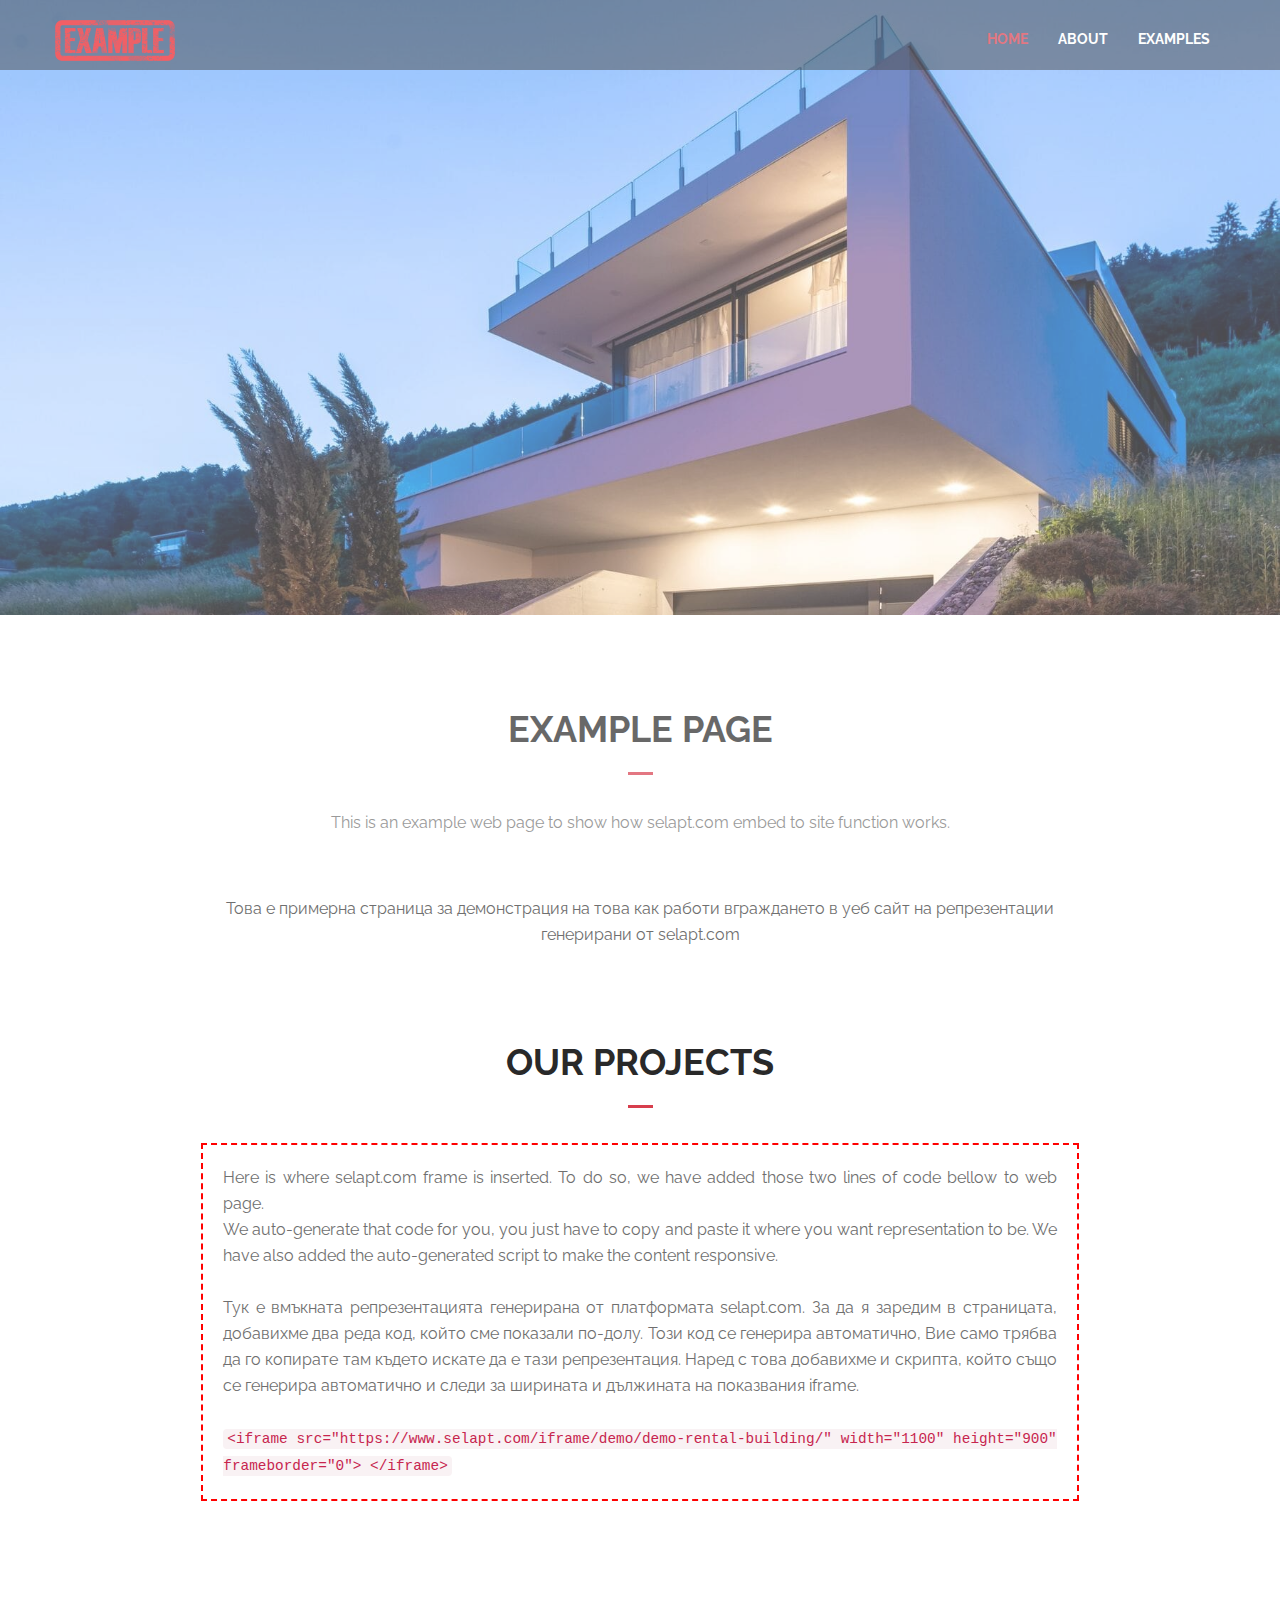
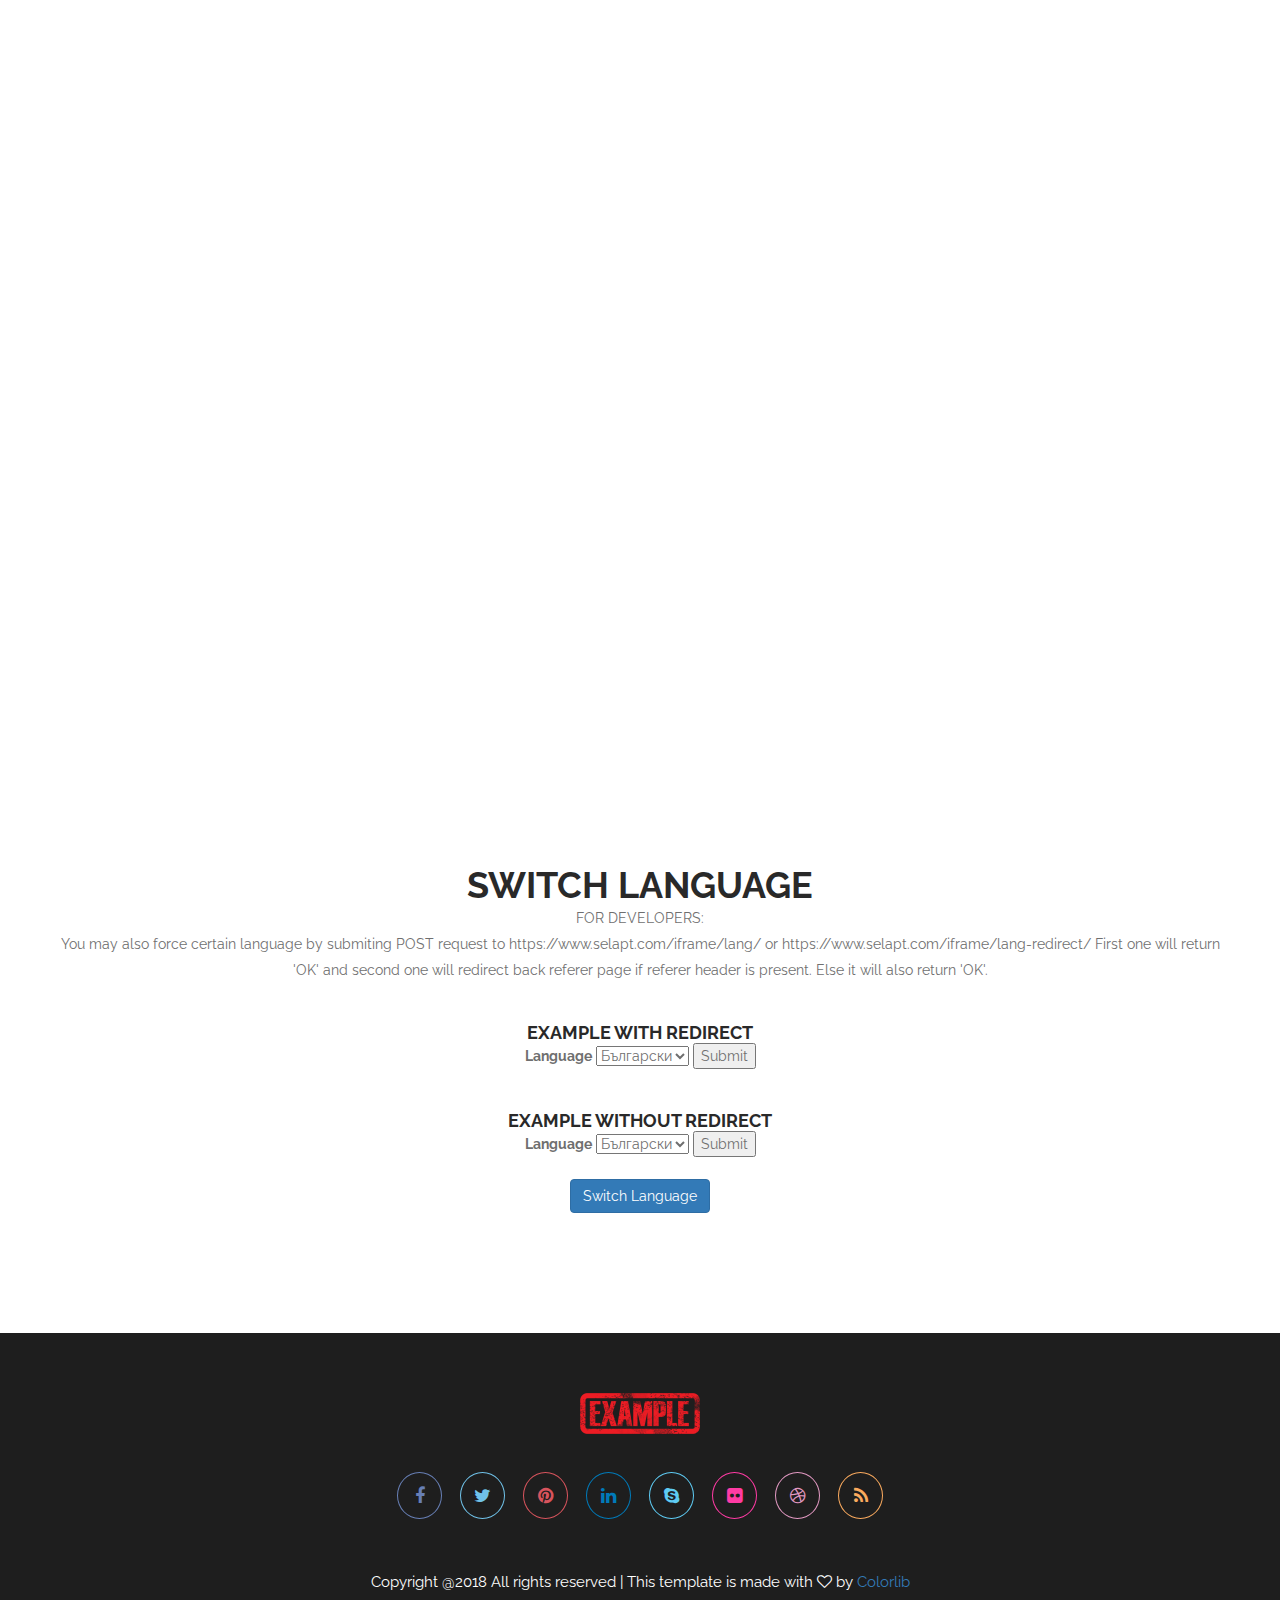
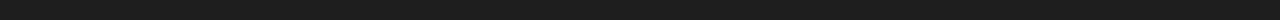
==== commit 62e6b7a0: "added redirects" ====
--- a/index_test.html
+++ b/index_test.html
@@ -145,29 +145,30 @@
             </div>
 
             <div class="text-center">
-                <iframe src="https://sandbox.selapt.com/iframe/test-alias/moonflower-building/" width="1300"
-                        height="900" frameborder="0" id="selapt-iframe-41">
+                <iframe src="https://sandbox.selapt.com/iframe/test-alias/hmo/" width="1300" height="900"
+                        frameborder="0" id="selapt-iframe-96">
                     <p>Your browser does not support iframes.</p>
                 </iframe>
+
             </div>
             <script type="text/javascript">
-                let iFrame41 = document.getElementById('selapt-iframe-41');
+                let iFrame96 = document.getElementById('selapt-iframe-96');
 
                 // height control
-                function handleHeight41(event41) {
-                    let height41 = parseInt(event41.data);
-                    if (isNaN(height41)) {
-                        iFrame41.height = 900;
+                function handleHeight96(event96) {
+                    let height96 = parseInt(event96.data);
+                    if (isNaN(height96)) {
+                        iFrame96.height = 900;
                     } else {
-                        iFrame41.height = height41 + 100;
+                        iFrame96.height = height96 + 100;
                     }
                 }
 
-                window.addEventListener('message', handleHeight41, false);
+                window.addEventListener('message', handleHeight96, false);
                 // width control
-                let width41 = document.documentElement.clientWidth;
-                if (width41 < 1100) {
-                    iFrame41.width = width41 - 20;
+                let width96 = document.documentElement.clientWidth;
+                if (width96 < 1100) {
+                    iFrame96.width = width96 - 50;
                 }
             </script>
 
@@ -233,28 +234,28 @@
 
                 <ul>
                     <li><a href="#" class="tran3s round-border"><i class="fa fa-facebook"
-                                                                   aria-hidden="true"></i></a>
+                            aria-hidden="true"></i></a>
                     </li>
                     <li><a href="#" class="tran3s round-border"><i class="fa fa-twitter" aria-hidden="true"></i></a>
                     </li>
                     <li><a href="#" class="tran3s round-border"><i class="fa fa-pinterest"
-                                                                   aria-hidden="true"></i></a>
+                            aria-hidden="true"></i></a>
                     </li>
                     <li><a href="#" class="tran3s round-border"><i class="fa fa-linkedin"
-                                                                   aria-hidden="true"></i></a>
+                            aria-hidden="true"></i></a>
                     </li>
                     <li><a href="#" class="tran3s round-border"><i class="fa fa-skype" aria-hidden="true"></i></a>
                     </li>
                     <li><a href="#" class="tran3s round-border"><i class="fa fa-flickr" aria-hidden="true"></i></a>
                     </li>
                     <li><a href="#" class="tran3s round-border"><i class="fa fa-dribbble"
-                                                                   aria-hidden="true"></i></a>
+                            aria-hidden="true"></i></a>
                     </li>
                     <li><a href="#" class="tran3s round-border"><i class="fa fa-rss" aria-hidden="true"></i></a>
                     </li>
                 </ul>
                 <p>Copyright @2018 All rights reserved | This template is made with <i class="fa fa-heart-o"
-                                                                                       aria-hidden="true"></i> by <a
+                        aria-hidden="true"></i> by <a
                         href="https://colorlib.com" target="_blank">Colorlib</a></p>
             </div>
         </footer>
